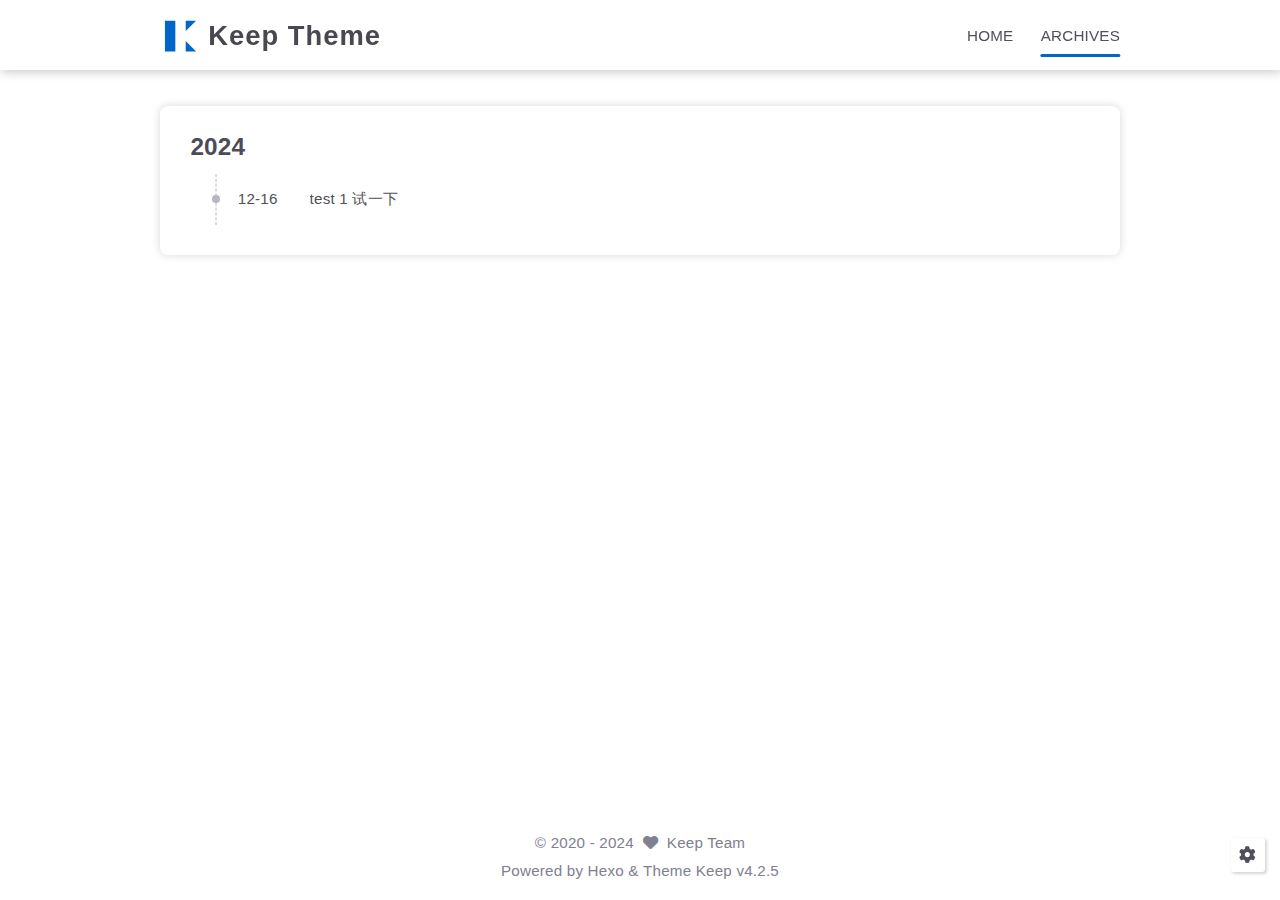
==== archives/index.html @ d2712bf4 "Site updated: 2024-12-16 16:24:04" ====
<!DOCTYPE html>
<html lang="en">
<head>
    <meta charset="utf-8">
    <meta name="viewport" content="width=device-width, initial-scale=1, maximum-scale=1">
    <meta name="keywords" content="Hexo Theme Keep">
    <meta name="description" content="Hexo Theme Keep">
    <meta name="author" content="Keep Team">
    
    <title>
        
            Archive |
        
        Keep Theme
    </title>
    
<link rel="stylesheet" href="/css/style.css">

    
        <link rel="shortcut icon" href="/images/logo.svg">
    
    
<link rel="stylesheet" href="/font/css/fontawesome.min.css">

    
<link rel="stylesheet" href="/font/css/regular.min.css">

    
<link rel="stylesheet" href="/font/css/solid.min.css">

    
<link rel="stylesheet" href="/font/css/brands.min.css">

    
    <script class="keep-theme-configurations">
    const KEEP = window.KEEP || {}
    KEEP.hexo_config = {"hostname":"example.com","root":"/","language":"en"}
    KEEP.theme_config = {"base_info":{"primary_color":"#0066cc","title":"Keep Theme","author":"Keep Team","avatar":"/images/avatar.svg","logo":"/images/logo.svg","favicon":"/images/logo.svg"},"menu":{"home":"/","archives":"/archives"},"first_screen":{"enable":false,"background_img":"/images/bg.svg","background_img_dark":"/images/bg.svg","description":"Keep writing and Keep loving.","hitokoto":false},"social_contact":{"enable":false,"links":{"github":null,"weixin":null,"qq":null,"weibo":null,"zhihu":null,"twitter":null,"x":null,"facebook":null,"email":null}},"scroll":{"progress_bar":false,"percent":false,"hide_header":true},"home":{"announcement":null,"category":false,"tag":false,"post_datetime":"updated"},"post":{"author_badge":{"enable":true,"level_badge":true,"custom_badge":["One","Two","Three"]},"word_count":{"wordcount":false,"min2read":false},"datetime_format":"YYYY-MM-DD HH:mm:ss","copyright_info":false,"share":false,"reward":{"enable":false,"img_link":null,"text":null,"icon":null}},"code_block":{"tools":{"enable":false,"style":"default"},"highlight_theme":"default"},"toc":{"enable":false,"number":false,"expand_all":false,"init_open":true,"layout":"right"},"website_count":{"busuanzi_count":{"enable":false,"site_uv":false,"site_pv":false,"page_pv":false}},"local_search":{"enable":false,"preload":false},"comment":{"enable":false,"use":"valine","valine":{"appid":null,"appkey":null,"server_urls":null,"placeholder":null},"gitalk":{"github_id":null,"github_admins":null,"repository":null,"client_id":null,"client_secret":null,"proxy":null},"twikoo":{"env_id":null,"region":null,"version":"1.6.39"},"waline":{"server_url":null,"reaction":false,"version":"3.3.2"},"giscus":{"repo":null,"repo_id":null,"category":"Announcements","category_id":null,"reactions_enabled":false},"artalk":{"server":null},"disqus":{"shortname":null}},"rss":{"enable":false},"lazyload":{"enable":false},"cdn":{"enable":false,"provider":"cdnjs"},"pjax":{"enable":false},"footer":{"since":2020,"word_count":false,"site_deploy":{"enable":false,"provider":"github","url":null},"record":{"enable":false,"list":[{"code":null,"link":null}]}},"inject":{"enable":false,"css":[null],"js":[null]},"root":"","source_data":{},"version":"4.2.5"}
    KEEP.language_ago = {"second":"%s seconds ago","minute":"%s minutes ago","hour":"%s hours ago","day":"%s days ago","week":"%s weeks ago","month":"%s months ago","year":"%s years ago"}
    KEEP.language_code_block = {"copy":"Copy code","copied":"Copied","fold":"Fold code block","folded":"Folded"}
    KEEP.language_copy_copyright = {"copy":"Copy copyright info","copied":"Copied","title":"Original post title","author":"Original post author","link":"Original post link"}
  </script>
<meta name="generator" content="Hexo 7.3.0"></head>


<body>
<div class="progress-bar-container">
    

    
</div>



<main class="page-container border-box">
    <!-- home first screen  -->
    

    <!-- page content -->
    <div class="page-main-content border-box">
        <div class="page-main-content-top">
            
<header class="header-wrapper">

    <div class="border-box header-content">
        <div class="left flex-start border-box">
            
                <a class="logo-image border-box" href="/">
                    <img src="/images/logo.svg">
                </a>
            
            <a class="site-name border-box" href="/">
               Keep Theme
            </a>
        </div>

        <div class="right border-box">
            <div class="pc border-box">
                <ul class="menu-list border-box">
                    
                        
                        <li class="menu-item flex-start border-box">
                            <a class="menu-text-color border-box" href="/">
                                
                                HOME
                                
                            </a>
                            
                        </li>
                    
                        
                        <li class="menu-item flex-start border-box active">
                            <a class="menu-text-color border-box" href="/archives">
                                
                                ARCHIVES
                                
                            </a>
                            
                        </li>
                    
                    
                </ul>
            </div>
            <div class="mobile border-box flex-start">
                
                <div class="icon-item menu-bar">
                    <div class="menu-bar-middle"></div>
                </div>
            </div>
        </div>
    </div>

    <div class="header-drawer">
        <ul class="drawer-menu-list border-box">
            
                
                <li class="drawer-menu-item border-box not-sub-menu">
                    <label class="drawer-menu-label border-box">
                        <a class="drawer-menu-text-color left-side flex-start border-box" href="/">
                            
                            HOME
                        </a>
                        
                    </label>
                    
                </li>
            
                
                <li class="drawer-menu-item border-box not-sub-menu active">
                    <label class="drawer-menu-label border-box">
                        <a class="drawer-menu-text-color left-side flex-start border-box" href="/archives">
                            
                            ARCHIVES
                        </a>
                        
                    </label>
                    
                </li>
            
        </ul>
    </div>

    <div class="window-mask"></div>

</header>


        </div>

        <div class="page-main-content-middle border-box">

            <div class="main-content border-box">
                

                    <div class="fade-in-down-animation">
    <div class="archives-container">
        <div class="archives-timeline border-box">
            
<div class="archive-list-container border-box">
    
        <section class="archive-item border-box">
            <div class="archive-item-header border-box">
                <span class="archive-year">2024</span>
            </div>
            <ul class="archive-item-body border-box">
                
                    <li class="post-item border-box">
                        <span class="starting-point border-box flex-center"></span>
                        <span class="post-date border-box">12-16</span>
                        <a class="post-title border-box text-ellipsis"
                           href="/2024/12/16/hello-world/"
                        >test 1 试一下</a>
                    </li>
                
            </ul>
        </section>
    
</div>

        </div>
    </div>
    



</div>


                
            </div>
        </div>

        <div class="page-main-content-bottom border-box">
            
<footer class="footer border-box">
    <div class="copyright-info info-item">
    &copy;&nbsp;<span>2020</span>&nbsp;-&nbsp;2024
    
            &nbsp;<i class="fas fa-heart icon-animate"></i>&nbsp;&nbsp;<a href="/">Keep Team</a>
        
    </div>

    <div class="theme-info info-item">
        Powered by&nbsp;<a target="_blank" href="https://hexo.io">Hexo</a>&nbsp;&&nbsp;Theme&nbsp;<a class="keep-version" target="_blank" href="https://github.com/XPoet/hexo-theme-keep">Keep</a>
    </div>

    

    

    
</footer>

        </div>
    </div>

    <!-- post tools -->
    

    <!-- side tools -->
    <div class="side-tools">
        <div class="side-tools-container border-box ">
    <ul class="side-tools-list side-tools-show-handle border-box">
        <li class="tools-item tool-font-adjust-plus flex-center">
            <i class="fas fa-search-plus"></i>
        </li>

        <li class="tools-item tool-font-adjust-minus flex-center">
            <i class="fas fa-search-minus"></i>
        </li>

        <!-- toggle mode -->
        
            <li class="tools-item tool-toggle-theme-mode flex-center">
                <i class="fas fa-moon"></i>
            </li>
        

        <!-- rss -->
        

        <!-- to bottom -->
        <li class="tools-item tool-scroll-to-bottom flex-center">
            <i class="fas fa-arrow-down"></i>
        </li>
    </ul>

    <ul class="exposed-tools-list border-box">
        

        

        <li class="tools-item tool-toggle-show flex-center">
            <i class="fas fa-cog fa-spin"></i>
        </li>

        <li class="tools-item tool-scroll-to-top flex-center show-arrow">
            <i class="arrow fas fa-arrow-up"></i>
            <span class="percent"></span>
        </li>
    </ul>
</div>

    </div>

    <!-- image mask -->
    <div class="zoom-in-image-mask">
    <img class="zoom-in-image">
</div>


    <!-- local search -->
    

    <!-- tablet toc -->
    
</main>






<!-- common js -->

<script src="/js/utils.js"></script>

<script src="/js/header-shrink.js"></script>

<script src="/js/back2top.js"></script>

<script src="/js/toggle-theme.js"></script>

<script src="/js/code-block.js"></script>

<script src="/js/main.js"></script>

<script src="/js/libs/anime.min.js"></script>


<!-- local search -->


<!-- lazyload -->


<div class="">
    <!-- home page -->
    

    <!-- post page -->
    

    <!-- categories page -->
    

    <!-- links page -->
    

    <!-- photos page -->
    

    <!-- tools page -->
    
</div>

<!-- mermaid -->


<!-- pjax -->



</body>
</html>
---- css/style.css ----
:root {
  --base-font-size: 15.2px;
  --base-line-height: 22px;
  --base-font-weight: 400;
  --base-font-family: Optima-Regular, Optima, PingFang SC, Microsoft YaHei, sans-serif;
  --page-content-width: 80%;
  --page-content-width-tablet: 88%;
  --page-content-width-mobile: 90%;
  --page-content-max-width: 960px;
  --page-content-max-width-2: calc(var(--page-content-max-width) * 1.2);
  --component-gap: 36px;
  --box-border-radius: 8px;
  --header-height: 70px;
  --header-shrink-height: calc(var(--header-height) * 0.72);
  --header-backdrop-filter-blur: 4px;
  --header-scroll-progress-bar-height: 2px;
  --header-title-font-family: var(--base-font-family);
  --header-title-font-size: 1.8rem;
  --header-menu-icon: inline-flex;
  --first-screen-display: block;
  --first-screen-font-family: var(--base-font-family);
  --first-screen-font-size: 2rem;
  --first-screen-font-color-light: #50505c;
  --first-screen-font-color-dark: #adbac5;
  --first-screen-font-offset: 0;
  --first-screen-icon-size: 1.8rem;
  --first-screen-icon-color-light: #50505c;
  --first-screen-icon-color-dark: #adbac5;
  --first-screen-header-font-color-light: #50505c;
  --first-screen-header-font-color-dark: #adbac5;
  --home-post-hover-scale: 1;
  --post-title-align: left;
  --post-author-avatar: block;
  --post-author-name: flex;
  --post-create-datetime: flex;
  --post-update-datetime: flex;
  --post-img-align: 0 auto 0 0;
}
.fade-in-down-animation {
  animation-name: fade-in-down;
  animation-duration: 1s;
  animation-fill-mode: both;
}
.title-hover-animation {
  position: relative;
  display: inline-block;
  color: var(--text-color-2);
  line-height: 1.3;
  vertical-align: top;
  border-bottom: none;
}
.title-hover-animation::before {
  position: absolute;
  bottom: -4px;
  left: 0;
  width: 100%;
  height: 2px;
  background-color: var(--text-color-2);
  transform: scaleX(0);
  visibility: hidden;
  content: "";
  transition-delay: 0s, 0s, 0s, 0s, 0s, 0s;
  transition-timing-function: ease, ease, ease, ease, ease-in-out, ease-in-out;
  transition-duration: 0.2s, 0.2s, 0.2s, 0.2s, 0.2s, 0.2s;
  transition-property: color, background, box-shadow, border-color, visibility, transform;
}
.title-hover-animation:hover::before {
  transform: scaleX(1);
  visibility: visible;
}
@-moz-keyframes fade-in-down {
  0% {
    transform: translateY(-50px);
    opacity: 0;
  }
  100% {
    transform: translateY(0);
    opacity: 1;
  }
}
@-webkit-keyframes fade-in-down {
  0% {
    transform: translateY(-50px);
    opacity: 0;
  }
  100% {
    transform: translateY(0);
    opacity: 1;
  }
}
@-o-keyframes fade-in-down {
  0% {
    transform: translateY(-50px);
    opacity: 0;
  }
  100% {
    transform: translateY(0);
    opacity: 1;
  }
}
@keyframes fade-in-down {
  0% {
    transform: translateY(-50px);
    opacity: 0;
  }
  100% {
    transform: translateY(0);
    opacity: 1;
  }
}
@-moz-keyframes heartbeat-animate {
  0%, 100% {
    transform: scale(1);
  }
  10%, 30% {
    transform: scale(0.88);
  }
  20%, 40%, 60%, 80% {
    transform: scale(1.08);
  }
  50%, 70% {
    transform: scale(1.08);
  }
}
@-webkit-keyframes heartbeat-animate {
  0%, 100% {
    transform: scale(1);
  }
  10%, 30% {
    transform: scale(0.88);
  }
  20%, 40%, 60%, 80% {
    transform: scale(1.08);
  }
  50%, 70% {
    transform: scale(1.08);
  }
}
@-o-keyframes heartbeat-animate {
  0%, 100% {
    transform: scale(1);
  }
  10%, 30% {
    transform: scale(0.88);
  }
  20%, 40%, 60%, 80% {
    transform: scale(1.08);
  }
  50%, 70% {
    transform: scale(1.08);
  }
}
@keyframes heartbeat-animate {
  0%, 100% {
    transform: scale(1);
  }
  10%, 30% {
    transform: scale(0.88);
  }
  20%, 40%, 60%, 80% {
    transform: scale(1.08);
  }
  50%, 70% {
    transform: scale(1.08);
  }
}
@-moz-keyframes img-loading-animation {
  to {
    transform: rotate(1turn);
  }
}
@-webkit-keyframes img-loading-animation {
  to {
    transform: rotate(1turn);
  }
}
@-o-keyframes img-loading-animation {
  to {
    transform: rotate(1turn);
  }
}
@keyframes img-loading-animation {
  to {
    transform: rotate(1turn);
  }
}
@-moz-keyframes blink-caret {
  from, to {
    opacity: 0;
  }
  50% {
    opacity: 1;
  }
}
@-webkit-keyframes blink-caret {
  from, to {
    opacity: 0;
  }
  50% {
    opacity: 1;
  }
}
@-o-keyframes blink-caret {
  from, to {
    opacity: 0;
  }
  50% {
    opacity: 1;
  }
}
@keyframes blink-caret {
  from, to {
    opacity: 0;
  }
  50% {
    opacity: 1;
  }
}
@-moz-keyframes shake {
  0% {
    transform: rotate(-5deg);
  }
  25% {
    transform: rotate(5deg);
  }
  50% {
    transform: rotate(-5deg);
  }
  75% {
    transform: rotate(5deg);
  }
  100% {
    transform: rotate(-5deg);
  }
}
@-webkit-keyframes shake {
  0% {
    transform: rotate(-5deg);
  }
  25% {
    transform: rotate(5deg);
  }
  50% {
    transform: rotate(-5deg);
  }
  75% {
    transform: rotate(5deg);
  }
  100% {
    transform: rotate(-5deg);
  }
}
@-o-keyframes shake {
  0% {
    transform: rotate(-5deg);
  }
  25% {
    transform: rotate(5deg);
  }
  50% {
    transform: rotate(-5deg);
  }
  75% {
    transform: rotate(5deg);
  }
  100% {
    transform: rotate(-5deg);
  }
}
@keyframes shake {
  0% {
    transform: rotate(-5deg);
  }
  25% {
    transform: rotate(5deg);
  }
  50% {
    transform: rotate(-5deg);
  }
  75% {
    transform: rotate(5deg);
  }
  100% {
    transform: rotate(-5deg);
  }
}
:root {
  --primary-color: #06c;
  --primary-color-light-1: #0075eb;
  --primary-color-light-2: #0a85ff;
  --primary-color-dark-1: #005cb8;
  --primary-color-dark-2: #0052a3;
  --background-color-1: #fff;
  --background-color-1-transparent: rgba(255,255,255,0.6);
  --background-color-2: #f7f7f7;
  --background-color-3: #f0f0f0;
  --content-background-color: #fff;
  --text-color-1: #484853;
  --text-color-2: #4c4c57;
  --text-color-3: #50505c;
  --text-color-4: #808091;
  --text-color-5: #b7b7c0;
  --text-color-6: #ededef;
  --toc-text-color: #6f6f80;
  --badge-color: #f0f0f0;
  --badge-background-color: #9393a1;
  --border-color: #b3b3b3;
  --selection-color: #0075eb;
  --shadow-color: rgba(0,0,0,0.16);
  --shadow-hover-color: rgba(0,0,0,0.22);
  --scrollbar-color: #686877;
  --scrollbar-background-color: #e6e6e6;
  --toc-scrollbar-color: rgba(80,80,92,0.1);
  --copyright-icon-bg-color: rgba(80,80,92,0.12);
  --avatar-background-color: #005cb8;
  --header-transparent-background-1: rgba(255,255,255,0.28);
  --header-transparent-background-2: rgba(255,255,255,0.4);
  --pjax-progress-bar-color: linear-gradient(45deg, #f10006, #ef5b00, #e59c01, #19ca05, #00cab5, #0264c8, #c303c3);
  --post-h-bottom-border-color: rgba(80,80,92,0.15);
  --keep-info-color: rgba(117,117,122,0.8);
  --keep-info-background-color: rgba(117,117,122,0.1);
  --keep-info-border-color: rgba(117,117,122,0.6);
  --keep-primary-color: #0458ab;
  --keep-primary-background-color: rgba(4,88,171,0.1);
  --keep-primary-border-color: rgba(4,88,171,0.6);
  --keep-warning-color: #b78d0f;
  --keep-warning-background-color: rgba(183,141,15,0.1);
  --keep-warning-border-color: rgba(183,141,15,0.6);
  --keep-success-color: #10b981;
  --keep-success-background-color: rgba(16,185,129,0.1);
  --keep-success-border-color: rgba(16,185,129,0.6);
  --keep-danger-color: #f43f5e;
  --keep-danger-background-color: rgba(244,63,94,0.1);
  --keep-danger-border-color: rgba(244,63,94,0.6);
}
@media (prefers-color-scheme: light) {
  :root {
    --primary-color: #06c;
    --primary-color-light-1: #0075eb;
    --primary-color-light-2: #0a85ff;
    --primary-color-dark-1: #005cb8;
    --primary-color-dark-2: #0052a3;
    --background-color-1: #fff;
    --background-color-1-transparent: rgba(255,255,255,0.6);
    --background-color-2: #f7f7f7;
    --background-color-3: #f0f0f0;
    --content-background-color: #fff;
    --text-color-1: #484853;
    --text-color-2: #4c4c57;
    --text-color-3: #50505c;
    --text-color-4: #808091;
    --text-color-5: #b7b7c0;
    --text-color-6: #ededef;
    --toc-text-color: #6f6f80;
    --badge-color: #f0f0f0;
    --badge-background-color: #9393a1;
    --border-color: #b3b3b3;
    --selection-color: #0075eb;
    --shadow-color: rgba(0,0,0,0.16);
    --shadow-hover-color: rgba(0,0,0,0.22);
    --scrollbar-color: #686877;
    --scrollbar-background-color: #e6e6e6;
    --toc-scrollbar-color: rgba(80,80,92,0.1);
    --copyright-icon-bg-color: rgba(80,80,92,0.12);
    --avatar-background-color: #005cb8;
    --header-transparent-background-1: rgba(255,255,255,0.28);
    --header-transparent-background-2: rgba(255,255,255,0.4);
    --pjax-progress-bar-color: linear-gradient(45deg, #f10006, #ef5b00, #e59c01, #19ca05, #00cab5, #0264c8, #c303c3);
    --post-h-bottom-border-color: rgba(80,80,92,0.15);
    --keep-info-color: rgba(117,117,122,0.8);
    --keep-info-background-color: rgba(117,117,122,0.1);
    --keep-info-border-color: rgba(117,117,122,0.6);
    --keep-primary-color: #0458ab;
    --keep-primary-background-color: rgba(4,88,171,0.1);
    --keep-primary-border-color: rgba(4,88,171,0.6);
    --keep-warning-color: #b78d0f;
    --keep-warning-background-color: rgba(183,141,15,0.1);
    --keep-warning-border-color: rgba(183,141,15,0.6);
    --keep-success-color: #10b981;
    --keep-success-background-color: rgba(16,185,129,0.1);
    --keep-success-border-color: rgba(16,185,129,0.6);
    --keep-danger-color: #f43f5e;
    --keep-danger-background-color: rgba(244,63,94,0.1);
    --keep-danger-border-color: rgba(244,63,94,0.6);
  }
}
@media (prefers-color-scheme: dark) {
  :root {
    --primary-color: #06c;
    --primary-color-light-1: #0075eb;
    --primary-color-light-2: #0a85ff;
    --primary-color-dark-1: #005cb8;
    --primary-color-dark-2: #0052a3;
    --background-color-1: #22272e;
    --background-color-1-transparent: rgba(34,39,46,0.6);
    --background-color-2: #292f38;
    --background-color-3: #313842;
    --content-background-color: #21262d;
    --text-color-1: #b7c2cc;
    --text-color-2: #b2bec8;
    --text-color-3: #adbac5;
    --text-color-4: #6c8397;
    --text-color-5: #4d5e6c;
    --text-color-6: #2e3841;
    --toc-text-color: #8296a6;
    --badge-color: #343c47;
    --badge-background-color: #ced6dc;
    --border-color: #596678;
    --selection-color: #005ebc;
    --shadow-color: rgba(120,120,120,0.18);
    --shadow-hover-color: rgba(120,120,120,0.24);
    --scrollbar-color: #505b6c;
    --scrollbar-background-color: #1d2127;
    --toc-scrollbar-color: rgba(173,186,197,0.1);
    --copyright-icon-bg-color: rgba(173,186,197,0.12);
    --avatar-background-color: #004a93;
    --header-transparent-background-1: rgba(34,39,46,0.28);
    --header-transparent-background-2: rgba(34,39,46,0.4);
    --pjax-progress-bar-color: linear-gradient(45deg, #ea404a, #ea722f, #e9a71f, #67e559, #18ecec, #1b85f1, #ee1dee);
    --post-h-bottom-border-color: rgba(173,186,197,0.15);
    --keep-info-color: #9999a2;
    --keep-info-background-color: rgba(153,153,162,0.1);
    --keep-info-border-color: rgba(153,153,162,0.5);
    --keep-primary-color: #268bef;
    --keep-primary-background-color: rgba(38,139,239,0.1);
    --keep-primary-border-color: rgba(38,139,239,0.6);
    --keep-warning-color: #ecc34d;
    --keep-warning-background-color: rgba(236,195,77,0.1);
    --keep-warning-border-color: rgba(236,195,77,0.6);
    --keep-success-color: #10b981;
    --keep-success-background-color: rgba(16,185,129,0.1);
    --keep-success-border-color: rgba(16,185,129,0.6);
    --keep-danger-color: #f43f5e;
    --keep-danger-background-color: rgba(244,63,94,0.1);
    --keep-danger-border-color: rgba(244,63,94,0.6);
  }
}
.light-mode {
  --primary-color: #06c;
  --primary-color-light-1: #0075eb;
  --primary-color-light-2: #0a85ff;
  --primary-color-dark-1: #005cb8;
  --primary-color-dark-2: #0052a3;
  --background-color-1: #fff;
  --background-color-1-transparent: rgba(255,255,255,0.6);
  --background-color-2: #f7f7f7;
  --background-color-3: #f0f0f0;
  --content-background-color: #fff;
  --text-color-1: #484853;
  --text-color-2: #4c4c57;
  --text-color-3: #50505c;
  --text-color-4: #808091;
  --text-color-5: #b7b7c0;
  --text-color-6: #ededef;
  --toc-text-color: #6f6f80;
  --badge-color: #f0f0f0;
  --badge-background-color: #9393a1;
  --border-color: #b3b3b3;
  --selection-color: #0075eb;
  --shadow-color: rgba(0,0,0,0.16);
  --shadow-hover-color: rgba(0,0,0,0.22);
  --scrollbar-color: #686877;
  --scrollbar-background-color: #e6e6e6;
  --toc-scrollbar-color: rgba(80,80,92,0.1);
  --copyright-icon-bg-color: rgba(80,80,92,0.12);
  --avatar-background-color: #005cb8;
  --header-transparent-background-1: rgba(255,255,255,0.28);
  --header-transparent-background-2: rgba(255,255,255,0.4);
  --pjax-progress-bar-color: linear-gradient(45deg, #f10006, #ef5b00, #e59c01, #19ca05, #00cab5, #0264c8, #c303c3);
  --post-h-bottom-border-color: rgba(80,80,92,0.15);
  --keep-info-color: rgba(117,117,122,0.8);
  --keep-info-background-color: rgba(117,117,122,0.1);
  --keep-info-border-color: rgba(117,117,122,0.6);
  --keep-primary-color: #0458ab;
  --keep-primary-background-color: rgba(4,88,171,0.1);
  --keep-primary-border-color: rgba(4,88,171,0.6);
  --keep-warning-color: #b78d0f;
  --keep-warning-background-color: rgba(183,141,15,0.1);
  --keep-warning-border-color: rgba(183,141,15,0.6);
  --keep-success-color: #10b981;
  --keep-success-background-color: rgba(16,185,129,0.1);
  --keep-success-border-color: rgba(16,185,129,0.6);
  --keep-danger-color: #f43f5e;
  --keep-danger-background-color: rgba(244,63,94,0.1);
  --keep-danger-border-color: rgba(244,63,94,0.6);
}
.dark-mode {
  --primary-color: #06c;
  --primary-color-light-1: #0075eb;
  --primary-color-light-2: #0a85ff;
  --primary-color-dark-1: #005cb8;
  --primary-color-dark-2: #0052a3;
  --background-color-1: #22272e;
  --background-color-1-transparent: rgba(34,39,46,0.6);
  --background-color-2: #292f38;
  --background-color-3: #313842;
  --content-background-color: #21262d;
  --text-color-1: #b7c2cc;
  --text-color-2: #b2bec8;
  --text-color-3: #adbac5;
  --text-color-4: #6c8397;
  --text-color-5: #4d5e6c;
  --text-color-6: #2e3841;
  --toc-text-color: #8296a6;
  --badge-color: #343c47;
  --badge-background-color: #ced6dc;
  --border-color: #596678;
  --selection-color: #005ebc;
  --shadow-color: rgba(120,120,120,0.18);
  --shadow-hover-color: rgba(120,120,120,0.24);
  --scrollbar-color: #505b6c;
  --scrollbar-background-color: #1d2127;
  --toc-scrollbar-color: rgba(173,186,197,0.1);
  --copyright-icon-bg-color: rgba(173,186,197,0.12);
  --avatar-background-color: #004a93;
  --header-transparent-background-1: rgba(34,39,46,0.28);
  --header-transparent-background-2: rgba(34,39,46,0.4);
  --pjax-progress-bar-color: linear-gradient(45deg, #ea404a, #ea722f, #e9a71f, #67e559, #18ecec, #1b85f1, #ee1dee);
  --post-h-bottom-border-color: rgba(173,186,197,0.15);
  --keep-info-color: #9999a2;
  --keep-info-background-color: rgba(153,153,162,0.1);
  --keep-info-border-color: rgba(153,153,162,0.5);
  --keep-primary-color: #268bef;
  --keep-primary-background-color: rgba(38,139,239,0.1);
  --keep-primary-border-color: rgba(38,139,239,0.6);
  --keep-warning-color: #ecc34d;
  --keep-warning-background-color: rgba(236,195,77,0.1);
  --keep-warning-border-color: rgba(236,195,77,0.6);
  --keep-success-color: #10b981;
  --keep-success-background-color: rgba(16,185,129,0.1);
  --keep-success-border-color: rgba(16,185,129,0.6);
  --keep-danger-color: #f43f5e;
  --keep-danger-background-color: rgba(244,63,94,0.1);
  --keep-danger-border-color: rgba(244,63,94,0.6);
}
* {
  transition-delay: 0s, 0s, 0s, 0s;
  transition-timing-function: ease, ease, ease, ease;
  transition-duration: 0.2s, 0.2s, 0.2s, 0.2s;
  transition-property: color, background, box-shadow, border-color;
}
*::-webkit-scrollbar {
  width: 0.4rem;
  height: 0.32rem;
  transition: all 0.2s ease;
}
*::-webkit-scrollbar-thumb {
  background: var(--scrollbar-color);
  border-radius: 0.2rem;
}
*::-webkit-scrollbar-track {
  background: var(--scrollbar-background-color);
}
html,
body {
  position: relative;
  width: 100%;
  height: 100%;
  margin: 0;
  padding: 0;
  color: var(--text-color-3);
  font-weight: var(--base-font-weight);
  font-size: var(--base-font-size);
  font-family: var(--base-font-family);
  line-height: var(--base-line-height);
  letter-spacing: 0.2px;
  background: var(--background-color-1);
}
html::-webkit-scrollbar,
body::-webkit-scrollbar {
  width: 0.56rem;
  height: 0.56rem;
}
@media (max-width: 800px) {
  html,
  body {
    font-size: calc(var(--base-font-size) * 0.95) !important;
    line-height: calc(var(--base-line-height) * 0.95) !important;
  }
  html::-webkit-scrollbar,
  body::-webkit-scrollbar {
    width: 0.42rem;
    height: 0.42rem;
  }
}
@media (max-width: 500px) {
  html,
  body {
    font-size: calc(var(--base-font-size) * 0.9) !important;
    line-height: calc(var(--base-line-height) * 0.9) !important;
  }
}
::selection {
  color: #fff;
  background: var(--selection-color);
}
ul,
ol,
li {
  margin: 0;
  padding: 0;
  list-style: none;
}
a {
  color: var(--text-color-3);
  text-decoration: none;
}
a i,
a span {
  color: var(--text-color-3);
}
a:hover,
a:active {
  color: var(--primary-color);
  text-decoration: none !important;
}
a:hover i,
a:active i,
a:hover span,
a:active span {
  color: var(--primary-color);
}
.dark-mode img {
  filter: brightness(0.9);
}
.dark-mode img:hover {
  filter: brightness(1);
}
img[lazyload] {
  position: relative;
  box-sizing: border-box;
  width: 8rem;
  height: 8rem;
  box-shadow: none !important;
  cursor: not-allowed;
  pointer-events: none;
}
img[lazyload]::before {
  position: absolute;
  top: 0;
  left: 0;
  display: block;
  width: 100%;
  height: 100%;
  background: var(--background-color-1);
  content: '';
  transition-delay: 0s, 0s, 0s, 0s, 0s;
  transition-timing-function: ease, ease, ease, ease, ease;
  transition-duration: 0.2s, 0.2s, 0.2s, 0.2s, 0.2s;
  transition-property: color, background, box-shadow, border-color, background;
}
img[lazyload]::after {
  position: absolute;
  top: 0;
  right: 0;
  bottom: 0;
  left: 0;
  display: block;
  width: 2rem;
  height: 2rem;
  margin: auto;
  border: 2px solid var(--text-color-6);
  border-top-color: var(--selection-color);
  border-left-color: var(--selection-color);
  border-radius: 50%;
  animation: img-loading-animation 750ms infinite linear;
  content: '';
  transition-delay: 0s, 0s, 0s, 0s, 0s;
  transition-timing-function: ease, ease, ease, ease, ease;
  transition-duration: 0.2s, 0.2s, 0.2s, 0.2s, 0.2s;
  transition-property: color, background, box-shadow, border-color, border;
}
.flex-center {
  display: flex;
  align-items: center;
  justify-content: center;
}
.flex-start {
  display: flex;
  align-items: center;
  justify-content: flex-start;
}
.flex-end {
  display: flex;
  align-items: center;
  justify-content: flex-end;
}
.border-box {
  position: relative;
  box-sizing: border-box;
}
.text-ellipsis {
  overflow: hidden;
  white-space: nowrap;
  text-overflow: ellipsis;
}
.text-color-2 {
  color: var(--text-color-2);
}
.text-color-3 {
  color: var(--text-color-3);
}
.text-color-4 {
  color: var(--text-color-4);
}
.clear::after {
  display: block;
  clear: both;
  height: 0;
  overflow: hidden;
  visibility: hidden;
  content: '';
}
.tooltip {
  position: relative;
  box-sizing: border-box;
}
.tooltip:hover .tooltip-content {
  display: inline-block;
}
.tooltip.show-img .tooltip-content {
  display: none !important;
}
.tooltip .tooltip-content {
  position: absolute;
  top: -0.4rem;
  left: 50%;
  z-index: 1010;
  display: none;
  box-sizing: border-box;
  padding: 0.2rem 0.6rem;
  color: var(--text-color-6);
  font-size: 0.8rem;
  letter-spacing: 0.8px;
  white-space: nowrap;
  background: var(--text-color-1);
  border-radius: 0.3rem;
  transform: translateX(-50%) translateY(-100%);
  transition-delay: 0s, 0s, 0s, 0s, 0s;
  transition-timing-function: ease, ease, ease, ease, ease;
  transition-duration: 0.2s, 0.2s, 0.2s, 0.2s, 0.2s;
  transition-property: color, background, box-shadow, border-color, display;
  -moz-user-select: none;
  -ms-user-select: none;
  -webkit-user-select: none;
  user-select: none;
}
.tooltip-img {
  position: relative;
  box-sizing: border-box;
}
.tooltip-img.show-img .tooltip-img-box {
  display: flex;
}
.tooltip-img .tooltip-img-box {
  position: absolute;
  top: -0.4rem;
  left: 50%;
  z-index: 1011;
  display: none;
  align-items: center;
  justify-content: center;
  box-sizing: border-box;
  min-height: 6rem;
  overflow: hidden;
  background: var(--background-color-3);
  border: 0.2rem solid var(--text-color-4);
  border-radius: 0.3rem;
  transform: translateX(-50%) translateY(-100%);
  transition-delay: 0s, 0s, 0s, 0s, 0s;
  transition-timing-function: ease, ease, ease, ease, ease;
  transition-duration: 0.2s, 0.2s, 0.2s, 0.2s, 0.2s;
  transition-property: color, background, box-shadow, border-color, display;
  -moz-user-select: none;
  -ms-user-select: none;
  -webkit-user-select: none;
  user-select: none;
}
.tooltip-img .tooltip-img-box.has-tip {
  flex-direction: column;
  justify-content: space-between;
}
.tooltip-img .tooltip-img-box img {
  display: block;
  max-height: 10rem;
}
.tooltip-img .tooltip-img-box .tip {
  position: relative;
  box-sizing: border-box;
  width: 100%;
  padding: 0.3rem 0;
  color: #555;
  font-size: 0.9rem;
  text-align: center;
}
.keep-markdown-body,
.keep-markdown-body > .post {
  font-size: 1rem;
}
.keep-markdown-body blockquote,
.keep-markdown-body > .post blockquote {
  position: relative;
  display: flex;
  flex-direction: column;
  justify-content: flex-start;
  box-sizing: border-box;
  margin: 1.4rem 0;
  padding: 0.8rem;
  color: var(--text-color-3);
  background: var(--background-color-2);
  border-left: 0.4rem solid var(--text-color-4);
  border-top-left-radius: 0.2rem;
  border-bottom-left-radius: 0.2rem;
}
.keep-markdown-body blockquote p,
.keep-markdown-body > .post blockquote p,
.keep-markdown-body blockquote ul,
.keep-markdown-body > .post blockquote ul,
.keep-markdown-body blockquote ol,
.keep-markdown-body > .post blockquote ol,
.keep-markdown-body blockquote footer,
.keep-markdown-body > .post blockquote footer {
  position: relative;
  box-sizing: border-box;
}
.keep-markdown-body blockquote footer,
.keep-markdown-body > .post blockquote footer {
  margin-bottom: 0.6rem;
  font-style: italic;
}
.keep-markdown-body blockquote cite,
.keep-markdown-body > .post blockquote cite {
  position: relative;
  box-sizing: border-box;
  margin-left: 1rem;
  color: var(--text-color-4);
}
.keep-markdown-body blockquote cite::before,
.keep-markdown-body > .post blockquote cite::before {
  content: '— ';
}
.keep-markdown-body p,
.keep-markdown-body > .post p {
  margin: 0.6rem 0;
  color: var(--text-color-3);
  line-height: 2;
}
.keep-markdown-body a,
.keep-markdown-body > .post a {
  position: relative;
  box-sizing: border-box;
  padding-bottom: 0.1rem;
  text-decoration: none;
  overflow-wrap: break-word;
  border-bottom: 0.1rem solid var(--text-color-4);
  outline: 0;
  cursor: pointer;
}
.keep-markdown-body a .fas,
.keep-markdown-body > .post a .fas,
.keep-markdown-body a .far,
.keep-markdown-body > .post a .far,
.keep-markdown-body a .fab,
.keep-markdown-body > .post a .fab {
  position: relative;
  margin: 0 0.2rem 0 0.4rem;
  color: var(--text-color-4);
  font-size: 0.8rem;
}
.keep-markdown-body a:hover,
.keep-markdown-body > .post a:hover {
  text-decoration: underline;
}
.keep-markdown-body a:hover::after,
.keep-markdown-body > .post a:hover::after {
  background: var(--primary-color);
}
.keep-markdown-body strong,
.keep-markdown-body > .post strong {
  color: var(--text-color-3);
}
.keep-markdown-body em,
.keep-markdown-body > .post em {
  color: var(--text-color-3);
}
.keep-markdown-body ul li,
.keep-markdown-body > .post ul li,
.keep-markdown-body ol li,
.keep-markdown-body > .post ol li {
  margin: 0.3rem 0 0.3rem 1rem;
  line-height: 2rem;
}
.keep-markdown-body ul li,
.keep-markdown-body > .post ul li {
  list-style: disc;
}
.keep-markdown-body ul li ul li,
.keep-markdown-body > .post ul li ul li {
  list-style: circle;
}
.keep-markdown-body ul li ul li ul li,
.keep-markdown-body > .post ul li ul li ul li {
  list-style: square;
}
.keep-markdown-body ol li,
.keep-markdown-body > .post ol li {
  list-style: decimal;
}
.keep-markdown-body ol li ol li,
.keep-markdown-body > .post ol li ol li {
  list-style: upper-alpha;
}
.keep-markdown-body ol li ol li ol li,
.keep-markdown-body > .post ol li ol li ol li {
  list-style: upper-roman;
}
.keep-markdown-body li,
.keep-markdown-body > .post li {
  color: var(--text-color-3);
}
.keep-markdown-body h1,
.keep-markdown-body > .post h1,
.keep-markdown-body h2,
.keep-markdown-body > .post h2,
.keep-markdown-body h3,
.keep-markdown-body > .post h3,
.keep-markdown-body h4,
.keep-markdown-body > .post h4,
.keep-markdown-body h5,
.keep-markdown-body > .post h5,
.keep-markdown-body h6,
.keep-markdown-body > .post h6 {
  position: relative;
  display: flex;
  justify-content: space-between;
  order: 0;
  box-sizing: border-box;
  padding-top: 0.4rem;
  padding-bottom: 0.2rem;
  overflow: hidden;
  color: var(--text-color-2);
  line-height: 1.6;
  border-bottom: 1px solid var(--post-h-bottom-border-color);
}
@media (max-width: 800px) {
  .keep-markdown-body h1,
  .keep-markdown-body > .post h1,
  .keep-markdown-body h2,
  .keep-markdown-body > .post h2,
  .keep-markdown-body h3,
  .keep-markdown-body > .post h3,
  .keep-markdown-body h4,
  .keep-markdown-body > .post h4,
  .keep-markdown-body h5,
  .keep-markdown-body > .post h5,
  .keep-markdown-body h6,
  .keep-markdown-body > .post h6 {
    line-height: 1.5;
  }
}
@media (max-width: 500px) {
  .keep-markdown-body h1,
  .keep-markdown-body > .post h1,
  .keep-markdown-body h2,
  .keep-markdown-body > .post h2,
  .keep-markdown-body h3,
  .keep-markdown-body > .post h3,
  .keep-markdown-body h4,
  .keep-markdown-body > .post h4,
  .keep-markdown-body h5,
  .keep-markdown-body > .post h5,
  .keep-markdown-body h6,
  .keep-markdown-body > .post h6 {
    line-height: 1.4;
  }
}
.keep-markdown-body h1:hover a.headerlink,
.keep-markdown-body > .post h1:hover a.headerlink,
.keep-markdown-body h2:hover a.headerlink,
.keep-markdown-body > .post h2:hover a.headerlink,
.keep-markdown-body h3:hover a.headerlink,
.keep-markdown-body > .post h3:hover a.headerlink,
.keep-markdown-body h4:hover a.headerlink,
.keep-markdown-body > .post h4:hover a.headerlink,
.keep-markdown-body h5:hover a.headerlink,
.keep-markdown-body > .post h5:hover a.headerlink,
.keep-markdown-body h6:hover a.headerlink,
.keep-markdown-body > .post h6:hover a.headerlink,
.keep-markdown-body h1:hover a.markdownIt-Anchor,
.keep-markdown-body > .post h1:hover a.markdownIt-Anchor,
.keep-markdown-body h2:hover a.markdownIt-Anchor,
.keep-markdown-body > .post h2:hover a.markdownIt-Anchor,
.keep-markdown-body h3:hover a.markdownIt-Anchor,
.keep-markdown-body > .post h3:hover a.markdownIt-Anchor,
.keep-markdown-body h4:hover a.markdownIt-Anchor,
.keep-markdown-body > .post h4:hover a.markdownIt-Anchor,
.keep-markdown-body h5:hover a.markdownIt-Anchor,
.keep-markdown-body > .post h5:hover a.markdownIt-Anchor,
.keep-markdown-body h6:hover a.markdownIt-Anchor,
.keep-markdown-body > .post h6:hover a.markdownIt-Anchor {
  visibility: visible;
}
.keep-markdown-body h1 a.headerlink,
.keep-markdown-body > .post h1 a.headerlink,
.keep-markdown-body h2 a.headerlink,
.keep-markdown-body > .post h2 a.headerlink,
.keep-markdown-body h3 a.headerlink,
.keep-markdown-body > .post h3 a.headerlink,
.keep-markdown-body h4 a.headerlink,
.keep-markdown-body > .post h4 a.headerlink,
.keep-markdown-body h5 a.headerlink,
.keep-markdown-body > .post h5 a.headerlink,
.keep-markdown-body h6 a.headerlink,
.keep-markdown-body > .post h6 a.headerlink,
.keep-markdown-body h1 a.markdownIt-Anchor,
.keep-markdown-body > .post h1 a.markdownIt-Anchor,
.keep-markdown-body h2 a.markdownIt-Anchor,
.keep-markdown-body > .post h2 a.markdownIt-Anchor,
.keep-markdown-body h3 a.markdownIt-Anchor,
.keep-markdown-body > .post h3 a.markdownIt-Anchor,
.keep-markdown-body h4 a.markdownIt-Anchor,
.keep-markdown-body > .post h4 a.markdownIt-Anchor,
.keep-markdown-body h5 a.markdownIt-Anchor,
.keep-markdown-body > .post h5 a.markdownIt-Anchor,
.keep-markdown-body h6 a.markdownIt-Anchor,
.keep-markdown-body > .post h6 a.markdownIt-Anchor {
  position: relative;
  order: 1;
  box-sizing: border-box;
  margin-left: 0.4rem;
  padding-top: 0.2rem;
  color: var(--text-color-4);
  font-size: 1.2rem;
  text-decoration: none;
  border: none;
  visibility: hidden;
}
.keep-markdown-body h1 a.headerlink:hover,
.keep-markdown-body > .post h1 a.headerlink:hover,
.keep-markdown-body h2 a.headerlink:hover,
.keep-markdown-body > .post h2 a.headerlink:hover,
.keep-markdown-body h3 a.headerlink:hover,
.keep-markdown-body > .post h3 a.headerlink:hover,
.keep-markdown-body h4 a.headerlink:hover,
.keep-markdown-body > .post h4 a.headerlink:hover,
.keep-markdown-body h5 a.headerlink:hover,
.keep-markdown-body > .post h5 a.headerlink:hover,
.keep-markdown-body h6 a.headerlink:hover,
.keep-markdown-body > .post h6 a.headerlink:hover,
.keep-markdown-body h1 a.markdownIt-Anchor:hover,
.keep-markdown-body > .post h1 a.markdownIt-Anchor:hover,
.keep-markdown-body h2 a.markdownIt-Anchor:hover,
.keep-markdown-body > .post h2 a.markdownIt-Anchor:hover,
.keep-markdown-body h3 a.markdownIt-Anchor:hover,
.keep-markdown-body > .post h3 a.markdownIt-Anchor:hover,
.keep-markdown-body h4 a.markdownIt-Anchor:hover,
.keep-markdown-body > .post h4 a.markdownIt-Anchor:hover,
.keep-markdown-body h5 a.markdownIt-Anchor:hover,
.keep-markdown-body > .post h5 a.markdownIt-Anchor:hover,
.keep-markdown-body h6 a.markdownIt-Anchor:hover,
.keep-markdown-body > .post h6 a.markdownIt-Anchor:hover {
  color: var(--text-color-3);
}
.keep-markdown-body h1 a.headerlink::before,
.keep-markdown-body > .post h1 a.headerlink::before,
.keep-markdown-body h2 a.headerlink::before,
.keep-markdown-body > .post h2 a.headerlink::before,
.keep-markdown-body h3 a.headerlink::before,
.keep-markdown-body > .post h3 a.headerlink::before,
.keep-markdown-body h4 a.headerlink::before,
.keep-markdown-body > .post h4 a.headerlink::before,
.keep-markdown-body h5 a.headerlink::before,
.keep-markdown-body > .post h5 a.headerlink::before,
.keep-markdown-body h6 a.headerlink::before,
.keep-markdown-body > .post h6 a.headerlink::before,
.keep-markdown-body h1 a.markdownIt-Anchor::before,
.keep-markdown-body > .post h1 a.markdownIt-Anchor::before,
.keep-markdown-body h2 a.markdownIt-Anchor::before,
.keep-markdown-body > .post h2 a.markdownIt-Anchor::before,
.keep-markdown-body h3 a.markdownIt-Anchor::before,
.keep-markdown-body > .post h3 a.markdownIt-Anchor::before,
.keep-markdown-body h4 a.markdownIt-Anchor::before,
.keep-markdown-body > .post h4 a.markdownIt-Anchor::before,
.keep-markdown-body h5 a.markdownIt-Anchor::before,
.keep-markdown-body > .post h5 a.markdownIt-Anchor::before,
.keep-markdown-body h6 a.markdownIt-Anchor::before,
.keep-markdown-body > .post h6 a.markdownIt-Anchor::before {
  font-weight: 600;
  font-family: 'Font Awesome 6 Free';
  content: '\f0c1';
}
.keep-markdown-body h1,
.keep-markdown-body > .post h1 {
  font-weight: 600;
  font-size: 1.68rem;
}
@media (max-width: 800px) {
  .keep-markdown-body h1,
  .keep-markdown-body > .post h1 {
    font-size: 1.512rem;
  }
}
@media (max-width: 500px) {
  .keep-markdown-body h1,
  .keep-markdown-body > .post h1 {
    font-size: 1.344rem;
  }
}
.keep-markdown-body h1 a.headerlink,
.keep-markdown-body > .post h1 a.headerlink,
.keep-markdown-body h1 a.markdownIt-Anchor,
.keep-markdown-body > .post h1 a.markdownIt-Anchor {
  font-size: 1.344rem;
}
.keep-markdown-body h2,
.keep-markdown-body > .post h2 {
  font-weight: 600;
  font-size: 1.6rem;
}
@media (max-width: 800px) {
  .keep-markdown-body h2,
  .keep-markdown-body > .post h2 {
    font-size: 1.44rem;
  }
}
@media (max-width: 500px) {
  .keep-markdown-body h2,
  .keep-markdown-body > .post h2 {
    font-size: 1.28rem;
  }
}
.keep-markdown-body h2 a.headerlink,
.keep-markdown-body > .post h2 a.headerlink,
.keep-markdown-body h2 a.markdownIt-Anchor,
.keep-markdown-body > .post h2 a.markdownIt-Anchor {
  font-size: 1.28rem;
}
.keep-markdown-body h3,
.keep-markdown-body > .post h3 {
  font-weight: 550;
  font-size: 1.5rem;
}
@media (max-width: 800px) {
  .keep-markdown-body h3,
  .keep-markdown-body > .post h3 {
    font-size: 1.35rem;
  }
}
@media (max-width: 500px) {
  .keep-markdown-body h3,
  .keep-markdown-body > .post h3 {
    font-size: 1.2rem;
  }
}
.keep-markdown-body h3 a.headerlink,
.keep-markdown-body > .post h3 a.headerlink,
.keep-markdown-body h3 a.markdownIt-Anchor,
.keep-markdown-body > .post h3 a.markdownIt-Anchor {
  font-size: 1.2rem;
}
.keep-markdown-body h4,
.keep-markdown-body > .post h4 {
  font-weight: 550;
  font-size: 1.4rem;
}
@media (max-width: 800px) {
  .keep-markdown-body h4,
  .keep-markdown-body > .post h4 {
    font-size: 1.26rem;
  }
}
@media (max-width: 500px) {
  .keep-markdown-body h4,
  .keep-markdown-body > .post h4 {
    font-size: 1.12rem;
  }
}
.keep-markdown-body h4 a.headerlink,
.keep-markdown-body > .post h4 a.headerlink,
.keep-markdown-body h4 a.markdownIt-Anchor,
.keep-markdown-body > .post h4 a.markdownIt-Anchor {
  font-size: 1.12rem;
}
.keep-markdown-body h5,
.keep-markdown-body > .post h5 {
  font-weight: 500;
  font-size: 1.3rem;
}
@media (max-width: 800px) {
  .keep-markdown-body h5,
  .keep-markdown-body > .post h5 {
    font-size: 1.17rem;
  }
}
@media (max-width: 500px) {
  .keep-markdown-body h5,
  .keep-markdown-body > .post h5 {
    font-size: 1.04rem;
  }
}
.keep-markdown-body h5 a.headerlink,
.keep-markdown-body > .post h5 a.headerlink,
.keep-markdown-body h5 a.markdownIt-Anchor,
.keep-markdown-body > .post h5 a.markdownIt-Anchor {
  font-size: 1.04rem;
}
.keep-markdown-body h6,
.keep-markdown-body > .post h6 {
  font-weight: 500;
  font-size: 1.2rem;
}
@media (max-width: 800px) {
  .keep-markdown-body h6,
  .keep-markdown-body > .post h6 {
    font-size: 1.08rem;
  }
}
@media (max-width: 500px) {
  .keep-markdown-body h6,
  .keep-markdown-body > .post h6 {
    font-size: 0.96rem;
  }
}
.keep-markdown-body h6 a.headerlink,
.keep-markdown-body > .post h6 a.headerlink,
.keep-markdown-body h6 a.markdownIt-Anchor,
.keep-markdown-body > .post h6 a.markdownIt-Anchor {
  font-size: 1.2rem;
}
.keep-markdown-body img,
.keep-markdown-body > .post img {
  position: relative;
  display: block;
  box-sizing: border-box;
  max-width: 100%;
  box-shadow: 0 0 0.2rem var(--shadow-color);
  cursor: zoom-in;
  opacity: 1;
}
.keep-markdown-body img.hide,
.keep-markdown-body > .post img.hide {
  opacity: 0;
}
.keep-markdown-body img[lazyload],
.keep-markdown-body > .post img[lazyload] {
  margin: 0.8rem auto 0.2rem;
  zoom: 1 !important;
}
.keep-markdown-body > img,
.keep-markdown-body > .post > img,
.keep-markdown-body p > img,
.keep-markdown-body > .post p > img {
  margin: var(--post-img-align);
}
.keep-markdown-body > .table-container,
.keep-markdown-body > .post > .table-container {
  box-sizing: border-box;
  width: 100%;
  margin: 1.5rem 0;
  overflow: auto;
}
.keep-markdown-body > .table-container table,
.keep-markdown-body > .post > .table-container table {
  box-sizing: border-box;
  width: 100%;
  border-collapse: collapse;
  border-spacing: 0;
}
.keep-markdown-body > .table-container table td,
.keep-markdown-body > .post > .table-container table td,
.keep-markdown-body > .table-container table th,
.keep-markdown-body > .post > .table-container table th {
  padding: 0;
  white-space: nowrap;
}
.keep-markdown-body > .table-container table td,
.keep-markdown-body > .post > .table-container table td {
  color: var(--text-color-3);
}
.keep-markdown-body > .table-container table th,
.keep-markdown-body > .post > .table-container table th {
  color: var(--text-color-2);
  font-weight: 600;
}
.keep-markdown-body > .table-container table td,
.keep-markdown-body > .post > .table-container table td,
.keep-markdown-body > .table-container table th,
.keep-markdown-body > .post > .table-container table th {
  padding: 0.5rem 1rem;
  border: 0.1rem solid var(--border-color);
}
.keep-markdown-body > .table-container table tr,
.keep-markdown-body > .post > .table-container table tr {
  background-color: var(--background-color-1);
  border: 0.1rem solid var(--border-color);
}
.keep-markdown-body > .table-container table tr:nth-child(2n),
.keep-markdown-body > .post > .table-container table tr:nth-child(2n) {
  background-color: var(--background-color-2);
}
.keep-markdown-body .mermaid,
.keep-markdown-body > .post .mermaid {
  background: #f5f5f5 !important;
  border-radius: 0.3rem;
}
:root {
  --toolbar-foreground: #50505c;
  --toolbar-background: #f0f0f0;
  --code-foreground: #585865;
  --code-background: rgba(0,102,204,0.15);
  --code-border-color: #2994ff;
  --highlight-background: #fafafa;
  --highlight-foreground: #535360;
  --highlight-comment: #8e908c;
  --highlight-red: #c82829;
  --highlight-orange: #f5871f;
  --highlight-yellow: #eab700;
  --highlight-green: #718c00;
  --highlight-aqua: #3e999f;
  --highlight-blue: #4271ae;
  --highlight-purple: #8959a8;
  --highlight-deletion: #fdd;
  --highlight-addition: #dfd;
  --highlight-gutter-color: #585865;
  --highlight-gutter-bg-color: #f2f2f2;
  --mac-toolbar-background-color: #21252b;
  --shrink-line-foreground: #808091;
  --shrink-line-background-1: rgba(210,210,210,0.9);
  --shrink-line-background-2: rgba(225,225,225,0.6);
}
@media (prefers-color-scheme: light) {
  :root {
    --toolbar-foreground: #50505c;
    --toolbar-background: #f0f0f0;
    --code-foreground: #585865;
    --code-background: rgba(0,102,204,0.15);
    --code-border-color: #2994ff;
    --highlight-background: #fafafa;
    --highlight-foreground: #535360;
    --highlight-comment: #8e908c;
    --highlight-red: #c82829;
    --highlight-orange: #f5871f;
    --highlight-yellow: #eab700;
    --highlight-green: #718c00;
    --highlight-aqua: #3e999f;
    --highlight-blue: #4271ae;
    --highlight-purple: #8959a8;
    --highlight-deletion: #fdd;
    --highlight-addition: #dfd;
    --highlight-gutter-color: #585865;
    --highlight-gutter-bg-color: #f2f2f2;
    --mac-toolbar-background-color: #21252b;
    --shrink-line-foreground: #808091;
    --shrink-line-background-1: rgba(210,210,210,0.9);
    --shrink-line-background-2: rgba(225,225,225,0.6);
  }
}
@media (prefers-color-scheme: dark) {
  :root {
    --toolbar-foreground: #adbac5;
    --toolbar-background: #313842;
    --code-foreground: #b5c1cb;
    --code-background: rgba(0,102,204,0.15);
    --code-border-color: #003d7a;
    --highlight-background: #1f242a;
    --highlight-foreground: #afbbc6;
    --highlight-comment: #969896;
    --highlight-red: #c66;
    --highlight-orange: #de935f;
    --highlight-yellow: #f0c674;
    --highlight-green: #b5bd68;
    --highlight-aqua: #8abeb7;
    --highlight-blue: #81a2be;
    --highlight-purple: #b294bb;
    --highlight-deletion: #700;
    --highlight-addition: #005f00;
    --highlight-gutter-color: #b1bdc8;
    --highlight-gutter-bg-color: #1f2329;
    --mac-toolbar-background-color: #1f2021;
    --shrink-line-foreground: #6c8397;
    --shrink-line-background-1: rgba(38,38,38,0.9);
    --shrink-line-background-2: rgba(52,52,52,0.6);
  }
}
.light-mode {
  --toolbar-foreground: #50505c;
  --toolbar-background: #f0f0f0;
  --code-foreground: #585865;
  --code-background: rgba(0,102,204,0.15);
  --code-border-color: #2994ff;
  --highlight-background: #fafafa;
  --highlight-foreground: #535360;
  --highlight-comment: #8e908c;
  --highlight-red: #c82829;
  --highlight-orange: #f5871f;
  --highlight-yellow: #eab700;
  --highlight-green: #718c00;
  --highlight-aqua: #3e999f;
  --highlight-blue: #4271ae;
  --highlight-purple: #8959a8;
  --highlight-deletion: #fdd;
  --highlight-addition: #dfd;
  --highlight-gutter-color: #585865;
  --highlight-gutter-bg-color: #f2f2f2;
  --mac-toolbar-background-color: #21252b;
  --shrink-line-foreground: #808091;
  --shrink-line-background-1: rgba(210,210,210,0.9);
  --shrink-line-background-2: rgba(225,225,225,0.6);
}
.dark-mode {
  --toolbar-foreground: #adbac5;
  --toolbar-background: #313842;
  --code-foreground: #b5c1cb;
  --code-background: rgba(0,102,204,0.15);
  --code-border-color: #003d7a;
  --highlight-background: #1f242a;
  --highlight-foreground: #afbbc6;
  --highlight-comment: #969896;
  --highlight-red: #c66;
  --highlight-orange: #de935f;
  --highlight-yellow: #f0c674;
  --highlight-green: #b5bd68;
  --highlight-aqua: #8abeb7;
  --highlight-blue: #81a2be;
  --highlight-purple: #b294bb;
  --highlight-deletion: #700;
  --highlight-addition: #005f00;
  --highlight-gutter-color: #b1bdc8;
  --highlight-gutter-bg-color: #1f2329;
  --mac-toolbar-background-color: #1f2021;
  --shrink-line-foreground: #6c8397;
  --shrink-line-background-1: rgba(38,38,38,0.9);
  --shrink-line-background-2: rgba(52,52,52,0.6);
}
.code-block,
pre,
.highlight {
  margin: 1.5rem 0;
  padding: 0;
  overflow: auto;
  color: var(--highlight-foreground);
  font-size: 0.96rem;
  line-height: 1.5rem;
  background: var(--highlight-background);
  -ms-text-size-adjust: none;
  -moz-text-size-adjust: none;
  -webkit-text-size-adjust: none;
}
pre,
code {
  font-family: "Source Code Pro", consolas, Menlo;
}
code {
  box-sizing: border-box;
  padding: 0.3rem 0.4rem;
  color: var(--code-foreground);
  font-size: 0.88rem;
  word-wrap: break-word;
  background: var(--code-background);
  border: 0.1rem solid var(--code-border-color);
  border-radius: 0.3rem;
}
pre {
  padding: 0.6rem;
}
pre code {
  padding: 0;
  color: var(--highlight-foreground);
  text-shadow: none;
  background: none;
}
.highlight {
  border-bottom-right-radius: 0.1rem;
  border-bottom-left-radius: 0.1rem;
}
.highlight pre {
  margin: 0;
  padding: 0.6rem 0;
  border: none;
}
.highlight table {
  width: auto;
  margin: 0;
  border: none;
  border-spacing: unset;
}
.highlight td {
  padding: 0;
  border: none;
}
.highlight figcaption {
  box-sizing: border-box;
  padding: 0.5rem;
  color: var(--highlight-foreground);
  font-size: 1rem;
  line-height: 1rem;
}
.highlight figcaption a {
  float: right;
  color: var(--highlight-foreground);
  font-size: 0.9rem;
}
.highlight figcaption a:hover {
  border-bottom-color: var(--highlight-foreground);
}
.highlight .gutter pre {
  padding-right: 0.6rem;
  padding-left: 0.6rem;
  color: var(--highlight-gutter-color);
  text-align: center;
  background-color: var(--highlight-gutter-bg-color);
}
.highlight .code pre {
  width: 100%;
  padding-right: 0.6rem;
  padding-left: 0.6rem;
  background-color: var(--highlight-background);
}
.highlight .line {
  height: 1.5rem;
  color: var(--highlight-foreground);
}
.highlight .line .language-javascript {
  color: var(--highlight-foreground);
}
.highlight .line .attr {
  color: var(--highlight-foreground);
}
.highlight .line .string {
  color: var(--highlight-foreground);
}
.gutter {
  -moz-user-select: none;
  -ms-user-select: none;
  -webkit-user-select: none;
  user-select: none;
  color: var(--highlight-gutter-color);
  background: var(--highlight-gutter-bg-color);
}
.gutter .line {
  color: var(--highlight-gutter-color);
}
.gist table {
  width: auto;
}
.gist table td {
  border: none;
}
pre .deletion {
  color: var(--highlight-foreground);
  background: var(--highlight-deletion);
}
pre .addition {
  color: var(--highlight-foreground);
  background: var(--highlight-addition);
}
pre .meta {
  color: var(--highlight-purple);
}
pre .comment {
  color: var(--highlight-comment);
}
pre .variable,
pre .attribute,
pre .tag,
pre .regexp,
pre .ruby .constant,
pre .xml .tag .title,
pre .xml .pi,
pre .xml .doctype,
pre .html .doctype,
pre .css .id,
pre .css .class,
pre .css .pseudo {
  color: var(--highlight-red);
}
pre .property {
  color: var(--highlight-blue);
}
pre .number,
pre .preprocessor,
pre .built_in,
pre .literal,
pre .params,
pre .constant,
pre .command {
  color: var(--highlight-orange);
}
pre .ruby .class .title,
pre .css .rules .attribute,
pre .string,
pre .value,
pre .inheritance,
pre .header,
pre .ruby .symbol,
pre .xml .cdata,
pre .special,
pre .number,
pre .formula {
  color: var(--highlight-green);
}
pre .title,
pre .css .hexcolor {
  color: var(--highlight-aqua);
}
pre .function,
pre .python .decorator,
pre .python .title,
pre .ruby .function .title,
pre .ruby .title .keyword,
pre .perl .sub,
pre .javascript .title,
pre .coffeescript .title {
  color: var(--highlight-blue);
}
pre .keyword,
pre .javascript .function {
  color: var(--highlight-purple);
}
.highlight-container {
  position: relative;
  box-sizing: border-box;
  margin: 1.4rem 0;
}
.highlight-container.mac {
  margin: 1.4rem 0 1.8rem 0;
  box-shadow: 0 0.8rem 2rem 0 rgba(0,0,0,0.4);
}
.highlight-container.mac:hover .code-tools-box .copy {
  opacity: 1;
}
.highlight-container.mac .code-tools-box {
  justify-content: flex-end;
  padding: 0.4rem 0.6rem 0.7rem 0.4rem;
  background: var(--mac-toolbar-background-color);
}
.highlight-container.mac .code-tools-box::before {
  position: absolute;
  left: 0.8rem;
  width: 0.76rem;
  height: 0.76rem;
  background: #fc625d;
  border-radius: 50%;
  box-shadow: 1.3rem 0 #fdbc40, 2.6rem 0 #35cd4b;
  content: '';
}
.highlight-container.mac .code-tools-box.folded {
  border-bottom-right-radius: 0;
  border-bottom-left-radius: 0;
}
.highlight-container.mac .code-tools-box.folded .copy {
  display: none;
}
.highlight-container.mac .code-tools-box .code-lang {
  order: 1;
  color: #bbb;
}
.highlight-container.mac .code-tools-box .fold {
  order: 2;
  padding: 0 0.1rem 0 0.6rem;
}
.highlight-container.mac .code-tools-box .fold i {
  color: #ccc;
}
.highlight-container.mac .code-tools-box .copy {
  position: absolute;
  top: 3rem;
  right: 0.5rem;
  box-sizing: border-box;
  padding: 0 0.1rem;
  opacity: 0;
  transition-delay: 0s, 0s, 0s, 0s, 0s;
  transition-timing-function: ease, ease, ease, ease, ease-in-out;
  transition-duration: 0.2s, 0.2s, 0.2s, 0.2s, 0.2s;
  transition-property: color, background, box-shadow, border-color, opacity;
}
.highlight-container.mac .code-tools-box .copy i {
  font-size: 1rem;
}
.highlight-container .code-tools-box {
  position: relative;
  z-index: 1001;
  display: flex;
  align-items: center;
  justify-content: space-between;
  box-sizing: border-box;
  width: 100%;
  padding: 0.3rem 0.4rem;
  color: var(--toolbar-foreground);
  background: var(--toolbar-background);
  border-top-left-radius: 0.3rem;
  border-top-right-radius: 0.3rem;
}
.highlight-container .code-tools-box.folded {
  border-bottom-right-radius: 0.3rem;
  border-bottom-left-radius: 0.3rem;
}
.highlight-container .code-tools-box .code-lang {
  justify-content: flex-start;
  margin-left: 0.2rem;
  font-weight: 600;
  font-size: 0.9rem;
  font-family: "Source Code Pro", consolas, Menlo;
  color: var(--text-color-3);
}
.highlight-container .code-tools-box .tool {
  -moz-user-select: none;
  -ms-user-select: none;
  -webkit-user-select: none;
  user-select: none;
  cursor: pointer;
}
.highlight-container .code-tools-box .tool i {
  font-size: 0.9rem;
  color: var(--text-color-3);
}
.highlight-container .code-tools-box .fold {
  padding: 0 0.4rem 0 0.2rem;
}
.highlight-container figure.highlight {
  margin: 0;
}
.highlight-container figure.highlight.folded {
  height: 0 !important;
}
figure.highlight {
  position: relative;
  box-sizing: border-box;
  overflow-y: hidden;
  transition-delay: 0s, 0s, 0s, 0s, 0s;
  transition-timing-function: ease, ease, ease, ease, linear;
  transition-duration: 0.2s, 0.2s, 0.2s, 0.2s, 0.2s;
  transition-property: color, background, box-shadow, border-color, height;
}
figure.highlight .shrink-line {
  position: absolute;
  left: 0;
  box-sizing: border-box;
  width: 100%;
  background: linear-gradient(to bottom, var(--shrink-line-background-1), var(--shrink-line-background-2));
  cursor: pointer;
}
figure.highlight .shrink-line::before {
  color: var(--text-color-4);
  font-weight: 600;
  font-size: 1rem;
  font-family: 'Font Awesome 6 Free';
  content: '\f103';
}
figure.highlight .shrink-line:hover::before {
  font-size: 1.1rem;
}
:root {
  --toolbar-foreground: #50505c;
  --toolbar-background: #f0f0f0;
  --code-foreground: #585865;
  --code-background: rgba(0,102,204,0.15);
  --code-border-color: #2994ff;
  --highlight-background: #fafafa;
  --highlight-foreground: #535360;
  --highlight-comment: #8e908c;
  --highlight-red: #c82829;
  --highlight-orange: #f5871f;
  --highlight-yellow: #eab700;
  --highlight-green: #718c00;
  --highlight-aqua: #3e999f;
  --highlight-blue: #4271ae;
  --highlight-purple: #8959a8;
  --highlight-deletion: #fdd;
  --highlight-addition: #dfd;
  --highlight-gutter-color: #585865;
  --highlight-gutter-bg-color: #f2f2f2;
  --mac-toolbar-background-color: #21252b;
  --shrink-line-foreground: #808091;
  --shrink-line-background-1: rgba(210,210,210,0.9);
  --shrink-line-background-2: rgba(225,225,225,0.6);
}
@media (prefers-color-scheme: light) {
  :root {
    --toolbar-foreground: #50505c;
    --toolbar-background: #f0f0f0;
    --code-foreground: #585865;
    --code-background: rgba(0,102,204,0.15);
    --code-border-color: #2994ff;
    --highlight-background: #fafafa;
    --highlight-foreground: #535360;
    --highlight-comment: #8e908c;
    --highlight-red: #c82829;
    --highlight-orange: #f5871f;
    --highlight-yellow: #eab700;
    --highlight-green: #718c00;
    --highlight-aqua: #3e999f;
    --highlight-blue: #4271ae;
    --highlight-purple: #8959a8;
    --highlight-deletion: #fdd;
    --highlight-addition: #dfd;
    --highlight-gutter-color: #585865;
    --highlight-gutter-bg-color: #f2f2f2;
    --mac-toolbar-background-color: #21252b;
    --shrink-line-foreground: #808091;
    --shrink-line-background-1: rgba(210,210,210,0.9);
    --shrink-line-background-2: rgba(225,225,225,0.6);
  }
}
@media (prefers-color-scheme: dark) {
  :root {
    --toolbar-foreground: #adbac5;
    --toolbar-background: #313842;
    --code-foreground: #b5c1cb;
    --code-background: rgba(0,102,204,0.15);
    --code-border-color: #003d7a;
    --highlight-background: #1f242a;
    --highlight-foreground: #afbbc6;
    --highlight-comment: #969896;
    --highlight-red: #c66;
    --highlight-orange: #de935f;
    --highlight-yellow: #f0c674;
    --highlight-green: #b5bd68;
    --highlight-aqua: #8abeb7;
    --highlight-blue: #81a2be;
    --highlight-purple: #b294bb;
    --highlight-deletion: #700;
    --highlight-addition: #005f00;
    --highlight-gutter-color: #b1bdc8;
    --highlight-gutter-bg-color: #1f2329;
    --mac-toolbar-background-color: #1f2021;
    --shrink-line-foreground: #6c8397;
    --shrink-line-background-1: rgba(38,38,38,0.9);
    --shrink-line-background-2: rgba(52,52,52,0.6);
  }
}
.light-mode {
  --toolbar-foreground: #50505c;
  --toolbar-background: #f0f0f0;
  --code-foreground: #585865;
  --code-background: rgba(0,102,204,0.15);
  --code-border-color: #2994ff;
  --highlight-background: #fafafa;
  --highlight-foreground: #535360;
  --highlight-comment: #8e908c;
  --highlight-red: #c82829;
  --highlight-orange: #f5871f;
  --highlight-yellow: #eab700;
  --highlight-green: #718c00;
  --highlight-aqua: #3e999f;
  --highlight-blue: #4271ae;
  --highlight-purple: #8959a8;
  --highlight-deletion: #fdd;
  --highlight-addition: #dfd;
  --highlight-gutter-color: #585865;
  --highlight-gutter-bg-color: #f2f2f2;
  --mac-toolbar-background-color: #21252b;
  --shrink-line-foreground: #808091;
  --shrink-line-background-1: rgba(210,210,210,0.9);
  --shrink-line-background-2: rgba(225,225,225,0.6);
}
.dark-mode {
  --toolbar-foreground: #adbac5;
  --toolbar-background: #313842;
  --code-foreground: #b5c1cb;
  --code-background: rgba(0,102,204,0.15);
  --code-border-color: #003d7a;
  --highlight-background: #1f242a;
  --highlight-foreground: #afbbc6;
  --highlight-comment: #969896;
  --highlight-red: #c66;
  --highlight-orange: #de935f;
  --highlight-yellow: #f0c674;
  --highlight-green: #b5bd68;
  --highlight-aqua: #8abeb7;
  --highlight-blue: #81a2be;
  --highlight-purple: #b294bb;
  --highlight-deletion: #700;
  --highlight-addition: #005f00;
  --highlight-gutter-color: #b1bdc8;
  --highlight-gutter-bg-color: #1f2329;
  --mac-toolbar-background-color: #1f2021;
  --shrink-line-foreground: #6c8397;
  --shrink-line-background-1: rgba(38,38,38,0.9);
  --shrink-line-background-2: rgba(52,52,52,0.6);
}
.keep-note {
  position: relative;
  box-sizing: border-box;
  width: 100%;
  margin-bottom: 2rem;
  padding: 0.8rem 1rem;
  font-size: 0.9rem;
  border-style: solid;
  border-width: 0.1rem;
  border-radius: 0.4rem;
}
.keep-note.info {
  color: var(--keep-info-color);
  background-color: var(--keep-info-background-color);
  border-color: var(--keep-info-border-color);
}
.keep-note.primary {
  color: var(--keep-primary-color);
  background-color: var(--keep-primary-background-color);
  border-color: var(--keep-primary-border-color);
}
.keep-note.success {
  color: var(--keep-success-color);
  background-color: var(--keep-success-background-color);
  border-color: var(--keep-success-border-color);
}
.keep-note.warning {
  color: var(--keep-warning-color);
  background-color: var(--keep-warning-background-color);
  border-color: var(--keep-warning-border-color);
}
.keep-note.danger {
  color: var(--keep-danger-color);
  background-color: var(--keep-danger-background-color);
  border-color: var(--keep-danger-border-color);
}
.keep-note .keep-note-title {
  box-sizing: border-box;
  padding: 0.6rem 0 0 0;
  color: inherit;
  font-weight: 600;
  font-size: 1rem;
}
.keep-note p {
  color: inherit;
}
.keep-button {
  position: relative;
  box-sizing: border-box;
  margin: auto 0.6rem;
  padding: 0.6rem 1rem;
  color: var(--text-color-3);
  font-size: 1rem;
  background: var(--background-color-1);
  border: none;
  border-radius: 0.4rem;
  box-shadow: 0.1rem 0.2rem 0.4rem var(--shadow-color);
  cursor: pointer;
}
.keep-button i {
  color: var(--text-color-3);
}
.keep-button:hover {
  color: var(--background-color-1);
  background: var(--primary-color);
}
.keep-button:hover i {
  color: var(--background-color-1);
}
.keep-button.size-small {
  margin: auto 0.3rem;
  padding: 0.5rem 0.8rem;
  font-size: 0.8rem;
  border-radius: 0.3rem;
  box-shadow: 0.1rem 0.1rem 0.3rem var(--shadow-color);
}
.keep-button.size-large {
  width: 100%;
  margin: 0.6rem 0;
  padding: 1rem;
  font-size: 1.1rem;
  border-radius: 0.5rem;
  box-shadow: 0.1rem 0.2rem 0.5rem var(--shadow-color);
}
.keep-button.color-info {
  color: var(--text-color-3);
  background-color: var(--background-color-1);
}
.keep-button.color-info:hover {
  color: var(--background-color-1);
  background: var(--primary-color);
}
.keep-button.color-primary {
  color: var(--keep-primary-color);
  background-color: var(--keep-primary-background-color);
}
.keep-button.color-primary:hover {
  color: #fff;
  background-color: var(--keep-primary-color);
}
.keep-button.color-success {
  color: var(--keep-success-color);
  background-color: var(--keep-success-background-color);
}
.keep-button.color-success:hover {
  color: #fff;
  background-color: var(--keep-success-color);
}
.keep-button.color-warning {
  color: var(--keep-warning-color);
  background-color: var(--keep-warning-background-color);
}
.keep-button.color-warning:hover {
  color: #fff;
  background-color: var(--keep-warning-color);
}
.keep-button.color-danger {
  color: var(--keep-danger-color);
  background-color: var(--keep-danger-background-color);
}
.keep-button.color-danger:hover {
  color: #fff;
  background-color: var(--keep-danger-color);
}
.keep-tabs {
  position: relative;
  box-sizing: border-box;
  width: 100%;
  height: auto;
  background: var(--background-color);
  border-radius: 0.4rem;
  box-shadow: 0.1rem 0.1rem 0.5rem var(--shadow-color);
}
.keep-tabs .tabs-nav {
  position: relative;
  display: flex;
  justify-content: flex-start;
  box-sizing: border-box;
  list-style: none;
}
.keep-tabs .tabs-nav::before {
  position: absolute;
  bottom: 0;
  left: 0;
  box-sizing: border-box;
  width: 100%;
  height: 2px;
  background: var(--border-color);
  content: '';
}
.keep-tabs .tabs-nav .tab {
  position: relative;
  box-sizing: border-box;
  margin-right: 0.8rem;
  padding: 1rem 0.6rem;
  overflow: hidden;
  color: var(--text-color-3);
  cursor: pointer;
}
.keep-tabs .tabs-nav .tab.active {
  font-weight: 600;
}
.keep-tabs .tabs-nav .tab.active::before {
  position: absolute;
  bottom: 0;
  left: 50%;
  box-sizing: border-box;
  width: 100%;
  height: 2px;
  background: var(--primary-color);
  border-radius: 0.2rem;
  transform: translateX(-50%);
  content: '';
}
.keep-tabs .tabs-content {
  position: relative;
  box-sizing: border-box;
}
.keep-tabs .tabs-content .tab-pane {
  position: relative;
  box-sizing: border-box;
  width: 100%;
  height: auto;
  min-height: 10rem;
  padding: 0.6rem 0.8rem;
}
.keep-tabs .tabs-content .tab-pane:not(.active) {
  display: none;
}
.page-container {
  width: 100%;
  height: auto;
  background: var(--background-color-1);
}
.page-container .page-main-content {
  display: flex;
  flex-direction: column;
  justify-content: space-between;
  min-height: 100vh;
  padding-top: var(--header-height);
}
.page-container .page-main-content.is-home .transparent-1 {
  background: var(--header-transparent-background-1);
  -webkit-backdrop-filter: blur(var(--header-backdrop-filter-blur));
  backdrop-filter: blur(var(--header-backdrop-filter-blur));
}
.page-container .page-main-content.is-home .transparent-2 {
  background: var(--header-transparent-background-2);
  -webkit-backdrop-filter: blur(calc(var(--header-backdrop-filter-blur) * 1.25));
  backdrop-filter: blur(calc(var(--header-backdrop-filter-blur) * 1.25));
}
.header-shrink .page-container .page-main-content {
  padding-top: var(--header-shrink-height);
}
@media (max-width: 800px) {
  .header-shrink .page-container .page-main-content {
    padding-top: calc(var(--header-shrink-height) * 0.9);
  }
}
@media (max-width: 500px) {
  .header-shrink .page-container .page-main-content {
    padding-top: calc(var(--header-shrink-height) * 0.8);
  }
}
@media (max-width: 800px) {
  .page-container .page-main-content {
    padding-top: calc(var(--header-height) * 0.9);
  }
}
@media (max-width: 500px) {
  .page-container .page-main-content {
    padding-top: calc(var(--header-height) * 0.8);
  }
}
.page-container .page-main-content .page-main-content-top {
  position: fixed;
  top: 0;
  right: 0;
  z-index: 1005;
  box-sizing: border-box;
  width: 100%;
  height: var(--header-height);
  transition-delay: 0s, 0s, 0s, 0s, 0s, 0s;
  transition-timing-function: ease, ease, ease, ease, ease-out, ease;
  transition-duration: 0.2s, 0.2s, 0.2s, 0.2s, 0.3s, 0.2s;
  transition-property: color, background, box-shadow, border-color, transform, height;
}
@media (max-width: 800px) {
  .page-container .page-main-content .page-main-content-top {
    height: calc(var(--header-height) * 0.9);
  }
}
@media (max-width: 500px) {
  .page-container .page-main-content .page-main-content-top {
    height: calc(var(--header-height) * 0.8);
  }
}
.page-container .page-main-content .page-main-content-top.hide {
  transform: translateY(-105%);
}
.header-shrink .page-container .page-main-content .page-main-content-top {
  height: var(--header-shrink-height);
}
@media (max-width: 800px) {
  .header-shrink .page-container .page-main-content .page-main-content-top {
    height: calc(var(--header-shrink-height) * 0.9);
  }
}
@media (max-width: 500px) {
  .header-shrink .page-container .page-main-content .page-main-content-top {
    height: calc(var(--header-shrink-height) * 0.8);
  }
}
.page-container .page-main-content .page-main-content-top.reset-color .header-content .site-name {
  color: var(--text-color-1) !important;
}
.page-container .page-main-content .page-main-content-top.reset-color .header-content .menu-item a {
  color: var(--text-color-3) !important;
}
.page-container .page-main-content .page-main-content-top.reset-color .header-content .menu-item a:hover {
  color: var(--primary-color) !important;
}
.page-container .page-main-content .page-main-content-top.reset-color .header-content .menu-item i.search {
  color: var(--text-color-3) !important;
}
.page-container .page-main-content .page-main-content-middle {
  z-index: 1002;
  display: flex;
  justify-content: center;
  width: 100%;
  padding: var(--component-gap) 0;
}
@media (max-width: 800px) {
  .page-container .page-main-content .page-main-content-middle {
    padding: calc(var(--component-gap) * 0.8) 0;
  }
}
@media (max-width: 500px) {
  .page-container .page-main-content .page-main-content-middle {
    padding: calc(var(--component-gap) * 0.6) 0;
  }
}
.page-container .page-main-content .page-main-content-middle .main-content {
  width: var(--page-content-width);
  max-width: var(--page-content-max-width);
  height: 100%;
  transition-delay: 0s, 0s, 0s, 0s, 0s, 0s;
  transition-timing-function: ease, ease, ease, ease, ease, ease;
  transition-duration: 0.2s, 0.2s, 0.2s, 0.2s, 0.1s, 0.1s;
  transition-property: color, background, box-shadow, border-color, max-width, width;
}
.has-toc .page-container .page-main-content .page-main-content-middle .main-content {
  max-width: var(--page-content-max-width-2);
}
@media (max-width: 800px) {
  .page-container .page-main-content .page-main-content-middle .main-content {
    width: var(--page-content-width-tablet);
  }
}
@media (max-width: 500px) {
  .page-container .page-main-content .page-main-content-middle .main-content {
    width: var(--page-content-width-mobile);
  }
}
.page-container .page-main-content .page-main-content-bottom {
  width: 100%;
}
.page-container .post-tools {
  position: fixed;
  top: calc(var(--header-height) + var(--component-gap));
  z-index: 1003;
  box-sizing: border-box;
  opacity: 0;
  transition-delay: 0s, 0s, 0s, 0s, 0s, 0s, 0.2s, 0s;
  transition-timing-function: ease, ease, ease, ease, ease, ease, ease, ease;
  transition-duration: 0.2s, 0.2s, 0.2s, 0.2s, 0.2s, 0.2s, 0.2s, 0.2s;
  transition-property: color, background, box-shadow, border-color, top, transform, opacity, left;
}
.page-container .post-tools.right-toc {
  left: calc((100vw - var(--page-content-max-width) / 2) - 5rem);
}
.page-container .post-tools.left-toc {
  right: calc((100vw - var(--page-content-max-width) / 2) - 5rem);
}
.header-shrink .page-container .post-tools {
  top: calc(var(--header-shrink-height) + var(--component-gap));
}
@media (max-width: 800px) {
  .page-container .post-tools {
    display: none !important;
  }
}
.page-container .side-tools {
  position: fixed;
  right: 0;
  bottom: 1.6rem;
  z-index: 1003;
  box-sizing: border-box;
  padding-right: 1rem;
}
@media (max-width: 800px) {
  .page-container .side-tools {
    padding-right: 0;
  }
}
.page-container .side-tools:hover .side-tools-container {
  transform: translateX(0);
  opacity: 1;
}
.page-container .tablet-post-toc-mask {
  position: fixed;
  top: 0;
  right: 0;
  z-index: 1010;
  box-sizing: border-box;
  width: 100%;
  height: 100%;
  background: rgba(0,0,0,0);
  visibility: hidden;
  transition-delay: 0s, 0s, 0s, 0s, 0s;
  transition-timing-function: ease, ease, ease, ease, ease;
  transition-duration: 0.2s, 0.2s, 0.2s, 0.2s, 0.2s;
  transition-property: color, background, box-shadow, border-color, visibility;
}
.page-container .tablet-post-toc-mask .tablet-post-toc {
  position: absolute;
  top: 0;
  left: 0;
  box-sizing: border-box;
  width: 22rem;
  height: 100%;
  padding: 1.2rem 1rem;
  background: var(--background-color-1);
  transform: translateX(-100%);
  transition-delay: 0s, 0s, 0s, 0s, 0s;
  transition-timing-function: ease, ease, ease, ease, ease;
  transition-duration: 0.2s, 0.2s, 0.2s, 0.2s, 0.4s;
  transition-property: color, background, box-shadow, border-color, transform;
}
@media (max-width: 500px) {
  .page-container .tablet-post-toc-mask .tablet-post-toc {
    width: 70%;
  }
}
.search-pop-overlay {
  position: fixed;
  top: 0;
  left: 0;
  z-index: 1008;
  display: flex;
  width: 100%;
  height: 100%;
  background: rgba(0,0,0,0);
  visibility: hidden;
  transition-delay: 0s, 0s, 0s, 0s, 0s, 0s;
  transition-timing-function: ease, ease, ease, ease, ease, ease;
  transition-duration: 0.2s, 0.2s, 0.2s, 0.2s, 0.3s, 0.3s;
  transition-property: color, background, box-shadow, border-color, visibility, background;
}
.search-pop-overlay.active {
  background: rgba(0,0,0,0.35);
  visibility: visible;
}
.search-pop-overlay.active .search-popup {
  transform: scale(1);
}
.search-pop-overlay .search-popup {
  z-index: 1006;
  width: 70%;
  height: 80%;
  margin: auto;
  background: var(--background-color-1);
  border-radius: 0.4rem;
  transform: scale(0);
  transition-delay: 0s, 0s, 0s, 0s, 0s;
  transition-timing-function: ease, ease, ease, ease, ease;
  transition-duration: 0.2s, 0.2s, 0.2s, 0.2s, 0.3s;
  transition-property: color, background, box-shadow, border-color, transform;
}
@media (max-width: 800px) {
  .search-pop-overlay .search-popup {
    width: 80%;
  }
}
@media (max-width: 500px) {
  .search-pop-overlay .search-popup {
    width: 90%;
  }
}
.search-pop-overlay .search-popup .search-header {
  display: flex;
  align-items: center;
  height: 3rem;
  padding: 0 1rem;
  background: var(--text-color-6);
  border-top-left-radius: 0.2rem;
  border-top-right-radius: 0.2rem;
}
.search-pop-overlay .search-popup .search-header .search-input-field-pre {
  margin-right: 0.2rem;
  color: var(--text-color-3);
  font-size: 1.3rem;
  cursor: pointer;
}
.search-pop-overlay .search-popup .search-header .search-input-container {
  flex-grow: 1;
  padding: 0.2rem;
}
.search-pop-overlay .search-popup .search-header .search-input-container .search-input {
  width: 100%;
  color: var(--text-color-3);
  font-size: 1.2rem;
  background: transparent;
  border: 0;
  outline: 0;
}
.search-pop-overlay .search-popup .search-header .search-input-container .search-input::-webkit-search-cancel-button {
  display: none;
}
.search-pop-overlay .search-popup .search-header .search-input-container .search-input::-webkit-input-placeholder {
  color: var(--text-color-4);
  font-size: 1rem;
}
.search-pop-overlay .search-popup .search-header .close-popup-btn {
  color: var(--text-color-3);
  font-size: 1.2rem;
  cursor: pointer;
}
.search-pop-overlay .search-popup .search-header .close-popup-btn:hover {
  color: var(--text-color-1);
}
.search-pop-overlay .search-popup #search-result {
  position: relative;
  display: flex;
  box-sizing: border-box;
  height: calc(100% - 3rem);
  padding: 0.3rem 1.5rem;
  overflow: auto;
}
.search-pop-overlay .search-popup #search-result .search-result-list {
  width: 100%;
  height: 100%;
  font-size: 1rem;
}
.search-pop-overlay .search-popup #search-result .search-result-list li {
  box-sizing: border-box;
  margin: 0.8rem 0;
  padding: 0.8rem 0;
  border-bottom: 0.1rem dashed var(--border-color);
}
.search-pop-overlay .search-popup #search-result .search-result-list li:last-child {
  border-bottom: none;
}
.search-pop-overlay .search-popup #search-result .search-result-list li .search-result-title {
  position: relative;
  display: flex;
  align-items: center;
  margin-bottom: 0.8rem;
  padding-left: 1rem;
  font-weight: bold;
}
.search-pop-overlay .search-popup #search-result .search-result-list li .search-result-title::after {
  position: absolute;
  top: 50%;
  left: 0;
  width: 0.4rem;
  height: 0.4rem;
  background: var(--text-color-3);
  border-radius: 50%;
  transform: translateY(-50%);
  content: '';
}
.search-pop-overlay .search-popup #search-result .search-result-list li .search-result {
  margin: 0;
  padding-left: 1rem;
  line-height: 2rem;
  word-wrap: break-word;
}
.search-pop-overlay .search-popup #search-result .search-result-list li a:hover {
  color: var(--text-color-3);
}
.search-pop-overlay .search-popup #search-result .search-result-list li .search-keyword {
  color: var(--primary-color);
  font-weight: bold;
  border-bottom: 0.1rem dashed var(--primary-color);
}
.search-pop-overlay .search-popup #search-result #no-result {
  margin: auto;
  color: var(--text-color-4);
}
.post-toc-wrap {
  width: 100%;
  height: 100%;
  overflow-y: auto;
  font-size: 0.92rem;
}
.post-toc-wrap::-webkit-scrollbar-thumb {
  background: var(--toc-scrollbar-color);
  border-radius: 0.3rem;
}
.post-toc-wrap::-webkit-scrollbar-track {
  background: transparent;
}
.post-toc-wrap .post-toc ol {
  position: relative;
  box-sizing: border-box;
  margin: 0;
  text-align: left;
  list-style: none;
}
.post-toc-wrap .post-toc ol a {
  transition-property: all;
}
.post-toc-wrap .post-toc .nav .nav-item {
  position: relative;
  box-sizing: border-box;
  overflow: hidden;
  line-height: 2;
  white-space: nowrap;
  text-overflow: ellipsis;
}
.post-toc-wrap .post-toc .nav .nav-item.active > .nav-child {
  display: block;
}
.post-toc-wrap .post-toc .nav .nav-item .nav-link {
  position: relative;
  box-sizing: border-box;
  padding-left: 0.8rem;
}
.post-toc-wrap .post-toc .nav .nav-item .nav-link:hover .nav-number,
.post-toc-wrap .post-toc .nav .nav-item .nav-link:hover .nav-text {
  color: var(--primary-color);
}
.post-toc-wrap .post-toc .nav .nav-item .nav-link.active-current > .nav-child {
  display: block;
}
.post-toc-wrap .post-toc .nav .nav-item .nav-link.active-current > .nav-child > .nav-item {
  display: block;
}
.post-toc-wrap .post-toc .nav .nav-item .nav-link.active-current::before {
  position: absolute;
  top: 50%;
  left: 0;
  width: 0.2rem;
  height: 1.2rem;
  background: var(--primary-color);
  border-radius: 0.2rem;
  transform: translateY(-50%);
  content: '';
}
.post-toc-wrap .post-toc .nav .nav-item .nav-link.active-current .nav-number,
.post-toc-wrap .post-toc .nav .nav-item .nav-link.active-current .nav-text {
  color: var(--primary-color);
}
.post-toc-wrap .post-toc .nav .nav-item .nav-link .nav-number,
.post-toc-wrap .post-toc .nav .nav-item .nav-link .nav-text {
  color: var(--toc-text-color);
}
.post-toc-wrap .post-toc .nav .nav-item .nav-child {
  padding-left: 1rem;
  display: none;
}
.comments-container {
  display: inline-block;
  width: 100%;
  margin-top: var(--component-gap);
}
.comments-container .comment-area-title {
  width: 100%;
  color: var(--text-color-3);
  font-size: 1.38rem;
  line-height: 2;
}
.comments-container .comment-area-title i {
  color: var(--text-color-3);
}
@media (max-width: 800px) {
  .comments-container .comment-area-title {
    font-size: 1.2rem;
  }
}
.comments-container .configuration-items-error-tip {
  display: flex;
  align-items: center;
  margin-top: 1rem;
  color: var(--text-color-3);
  font-size: 1rem;
}
.comments-container .configuration-items-error-tip i {
  margin-right: 0.3rem;
  color: var(--text-color-3);
  font-size: 1.2rem;
}
.comments-container .comment-plugin-fail {
  display: none;
  flex-direction: column;
  align-items: center;
  justify-content: space-around;
  width: 100%;
  padding: 2rem;
}
.comments-container .comment-plugin-fail .fail-tip {
  color: var(--text-color-3);
  font-size: 1.1rem;
}
.comments-container .comment-plugin-fail .reload {
  margin-top: 1rem;
}
.comments-container .comment-plugin-loading {
  flex-direction: column;
  padding: 1rem;
  color: var(--text-color-3);
}
.comments-container .comment-plugin-loading .loading-icon {
  color: var(--text-color-4);
  font-size: 2rem;
}
.comments-container .comment-plugin-loading .load-tip {
  margin-top: 1rem;
  color: var(--text-color-4);
  font-size: 1.1rem;
}
.progress-bar-container {
  position: fixed;
  top: 0;
  left: 0;
  z-index: 1009;
  width: 100%;
}
.header-wrapper {
  display: flex;
  align-items: center;
  justify-content: center;
  box-sizing: border-box;
  width: 100%;
  height: 100%;
  padding-top: var(--header-scroll-progress-bar-height);
  background: var(--background-color-1);
  box-shadow: 1px 2px 6px var(--shadow-color);
}
.header-wrapper:hover {
  box-shadow: 1px 2px 10px var(--shadow-hover-color);
}
.header-wrapper .header-content {
  z-index: 1005;
  display: flex;
  flex-direction: row;
  align-items: center;
  justify-content: space-between;
  width: var(--page-content-width);
  max-width: var(--page-content-max-width);
  height: 100%;
  transition-delay: 0s, 0s, 0s, 0s, 0s, 0s;
  transition-timing-function: ease, ease, ease, ease, ease, ease;
  transition-duration: 0.2s, 0.2s, 0.2s, 0.2s, 0.1s, 0.1s;
  transition-property: color, background, box-shadow, border-color, max-width, width;
}
.header-wrapper .header-content.has-first-screen {
  max-width: var(--page-content-max-width-2);
}
.has-toc .header-wrapper .header-content {
  max-width: var(--page-content-max-width-2);
}
@media (max-width: 800px) {
  .header-wrapper .header-content {
    width: var(--page-content-width-tablet);
  }
}
@media (max-width: 500px) {
  .header-wrapper .header-content {
    width: var(--page-content-width-mobile);
  }
}
.header-wrapper .header-content .left {
  height: 100%;
  font-size: 2rem;
  transition-delay: 0s, 0s, 0s, 0s, 0s, 0s;
  transition-timing-function: ease, ease, ease, ease, linear, linear;
  transition-duration: 0.2s, 0.2s, 0.2s, 0.2s, 0.2s, 0.2s;
  transition-property: color, background, box-shadow, border-color, transform, transform-origin;
}
.header-shrink .header-wrapper .header-content .left {
  transform: scale(0.78);
  transform-origin: left;
}
.header-wrapper .header-content .left .logo-image {
  flex-shrink: 0;
  width: 2.68rem;
  height: 2.68rem;
  margin-right: 0.5rem;
}
@media (max-width: 800px) {
  .header-wrapper .header-content .left .logo-image {
    width: 2.412rem;
    height: 2.412rem;
  }
}
@media (max-width: 500px) {
  .header-wrapper .header-content .left .logo-image {
    width: 2.144rem;
    height: 2.144rem;
  }
}
.header-wrapper .header-content .left .logo-image img {
  width: 100%;
  border-radius: 0.4rem;
}
.header-wrapper .header-content .left .site-name {
  color: var(--text-color-1);
  font-weight: 600;
  font-size: var(--header-title-font-size);
  font-family: var(--header-title-font-family);
  line-height: 1;
  letter-spacing: 1px;
}
@media (max-width: 800px) {
  .header-wrapper .header-content .left .site-name {
    font-size: calc(var(--header-title-font-size) * 0.9);
  }
}
@media (max-width: 500px) {
  .header-wrapper .header-content .left .site-name {
    font-size: calc(var(--header-title-font-size) * 0.8);
  }
}
.show-header-drawer .header-wrapper .header-content .left .site-name {
  color: var(--text-color-1) !important;
}
.header-wrapper .header-content .right .pc .menu-list {
  display: flex;
  gap: 1.8rem;
  align-items: center;
}
@media (max-width: 800px) {
  .header-wrapper .header-content .right .pc .menu-list {
    display: none;
  }
}
.header-wrapper .header-content .right .pc .menu-list .menu-item {
  font-size: 1rem;
  cursor: pointer;
}
.header-wrapper .header-content .right .pc .menu-list .menu-item.search {
  font-size: 1.5rem;
}
.header-wrapper .header-content .right .pc .menu-list .menu-item.search::before {
  display: none !important;
}
.header-wrapper .header-content .right .pc .menu-list .menu-item .menu-text-color {
  color: var(--text-color-3);
}
.header-wrapper .header-content .right .pc .menu-list .menu-item::before {
  position: absolute;
  bottom: -10px;
  left: 50%;
  box-sizing: border-box;
  width: 0;
  height: 2.6px;
  background: var(--primary-color);
  border-radius: 3px;
  transform: translateX(-50%);
  content: '';
  transition-delay: 0s, 0s, 0s, 0s, 0s, 0s, 0s;
  transition-timing-function: ease, ease, ease, ease, linear, linear, ease;
  transition-duration: 0.2s, 0.2s, 0.2s, 0.2s, 0.2s, 0.2s, 0.2s;
  transition-property: color, background, box-shadow, border-color, transform, bottom, width;
}
.header-shrink .header-wrapper .header-content .right .pc .menu-list .menu-item::before {
  bottom: calc(-1 * calc(var(--header-shrink-height) * 0.5 - 12px));
}
.header-wrapper .header-content .right .pc .menu-list .menu-item:hover::before,
.header-wrapper .header-content .right .pc .menu-list .menu-item.active::before {
  width: 100%;
}
.header-wrapper .header-content .right .pc .menu-list .menu-item .menu-icon {
  display: var(--header-menu-icon);
  margin-right: 0.1rem;
}
.header-wrapper .header-content .right .pc .menu-list .menu-item.has-sub-menu::after {
  position: absolute;
  bottom: 0;
  left: 0;
  box-sizing: border-box;
  width: 100%;
  height: 100%;
  content: '';
}
.header-wrapper .header-content .right .pc .menu-list .menu-item.has-sub-menu:hover::after {
  bottom: -100%;
}
.header-wrapper .header-content .right .pc .menu-list .menu-item.has-sub-menu:hover .collapse-icon {
  transform: rotate(180deg);
}
.header-wrapper .header-content .right .pc .menu-list .menu-item.has-sub-menu:hover .sub-menu-list {
  display: flex;
}
.header-wrapper .header-content .right .pc .menu-list .menu-item .collapse-icon {
  margin-left: 0.1rem;
  transition-delay: 0s, 0s, 0s, 0s, 0s;
  transition-timing-function: ease, ease, ease, ease, ease;
  transition-duration: 0.2s, 0.2s, 0.2s, 0.2s, 0.3s;
  transition-property: color, background, box-shadow, border-color, transform;
}
.header-wrapper .header-content .right .pc .menu-list .sub-menu-list {
  position: absolute;
  bottom: -280%;
  left: 50%;
  display: none;
  gap: 1.8rem;
  justify-content: flex-start;
  box-sizing: border-box;
  padding: 0.8rem 1.6rem;
  background: var(--background-color-1);
  border-radius: 0.6rem;
  box-shadow: 0 0 8px var(--shadow-color);
  transform: translateX(-50%);
}
.header-wrapper .header-content .right .pc .menu-list .sub-menu-list .sub-menu-item {
  white-space: nowrap;
}
.header-wrapper .header-content .right .pc .menu-list .sub-menu-list .sub-menu-item .menu-text-color {
  color: var(--text-color-3) !important;
}
.header-wrapper .header-content .right .pc .menu-list .sub-menu-list .sub-menu-item:hover .menu-text-color,
.header-wrapper .header-content .right .pc .menu-list .sub-menu-list .sub-menu-item.active .menu-text-color {
  color: var(--primary-color) !important;
}
.header-wrapper .header-content .right .pc .menu-list .sub-menu-list .sub-menu-item .sub-menu-icon {
  display: var(--header-menu-icon);
  margin-right: 0.4rem;
}
.header-wrapper .header-content .right .mobile {
  gap: 1rem;
}
.header-wrapper .header-content .right .mobile .icon-item {
  position: relative;
  display: none;
  width: 20px;
  height: 20px;
  color: var(--text-color-3);
  font-size: 1.2rem;
  cursor: pointer;
}
.header-wrapper .header-content .right .mobile .icon-item i {
  color: var(--text-color-3);
}
.show-header-drawer .header-wrapper .header-content .right .mobile .icon-item i {
  color: var(--text-color-3) !important;
}
.reset-color .header-wrapper .header-content .right .mobile .icon-item i {
  color: var(--text-color-3) !important;
}
@media (max-width: 800px) {
  .header-wrapper .header-content .right .mobile .icon-item {
    display: flex;
    align-items: center;
    justify-content: center;
  }
}
.header-wrapper .header-content .right .mobile .menu-bar .menu-bar-middle {
  position: relative;
  width: 18px;
  height: 2.5px;
  background: var(--text-color-3);
}
.header-wrapper .header-content .right .mobile .menu-bar .menu-bar-middle::before,
.header-wrapper .header-content .right .mobile .menu-bar .menu-bar-middle::after {
  position: absolute;
  left: 0;
  width: 100%;
  height: 2.5px;
  background: var(--text-color-3);
  content: '';
  transition-delay: 0s, 0s, 0s, 0s, 0s;
  transition-timing-function: ease, ease, ease, ease, ease;
  transition-duration: 0.2s, 0.2s, 0.2s, 0.2s, 0.38s;
  transition-property: color, background, box-shadow, border-color, transform;
}
.header-wrapper .header-content .right .mobile .menu-bar .menu-bar-middle::before {
  top: -6px;
}
.show-header-drawer .header-wrapper .header-content .right .mobile .menu-bar .menu-bar-middle::before {
  transform: translateY(6px) rotate(45deg);
}
.header-wrapper .header-content .right .mobile .menu-bar .menu-bar-middle::after {
  bottom: -6px;
}
.show-header-drawer .header-wrapper .header-content .right .mobile .menu-bar .menu-bar-middle::after {
  transform: translateY(-6px) rotate(-45deg);
}
.reset-color .header-wrapper .header-content .right .mobile .menu-bar .menu-bar-middle {
  background: var(--text-color-3) !important;
}
.reset-color .header-wrapper .header-content .right .mobile .menu-bar .menu-bar-middle::before,
.reset-color .header-wrapper .header-content .right .mobile .menu-bar .menu-bar-middle::after {
  background: var(--text-color-3) !important;
}
.show-header-drawer .header-wrapper .header-content .right .mobile .menu-bar .menu-bar-middle {
  background: transparent !important;
}
.show-header-drawer .header-wrapper .header-content .right .mobile .menu-bar .menu-bar-middle::before,
.show-header-drawer .header-wrapper .header-content .right .mobile .menu-bar .menu-bar-middle::after {
  background: var(--text-color-3) !important;
}
.header-wrapper .header-drawer {
  position: absolute;
  top: 0;
  left: 0;
  z-index: 1002;
  display: none;
  justify-content: center;
  box-sizing: border-box;
  width: 100%;
  padding: var(--header-height) 0 2rem 0;
  background: var(--background-color-1);
  transform: scaleY(0);
  transform-origin: top;
  transition-delay: 0s, 0s, 0s, 0s, 0s;
  transition-timing-function: ease, ease, ease, ease, ease;
  transition-duration: 0.2s, 0.2s, 0.2s, 0.2s, 0.38s;
  transition-property: color, background, box-shadow, border-color, transform;
}
@media (max-width: 800px) {
  .header-wrapper .header-drawer {
    display: flex;
  }
}
.show-header-drawer .header-wrapper .header-drawer {
  transform: scaleY(1);
}
.header-wrapper .header-drawer .drawer-menu-list {
  display: flex;
  flex-direction: column;
  gap: 1.2rem;
  align-items: flex-start;
  justify-content: flex-start;
  width: var(--page-content-width);
  max-width: var(--page-content-max-width);
  height: 100%;
  margin-top: 1rem;
}
@media (max-width: 800px) {
  .header-wrapper .header-drawer .drawer-menu-list {
    width: var(--page-content-width-tablet);
  }
}
@media (max-width: 500px) {
  .header-wrapper .header-drawer .drawer-menu-list {
    width: var(--page-content-width-mobile);
  }
}
.header-wrapper .header-drawer .drawer-menu-list .drawer-menu-item {
  width: 100%;
  padding: 0.6rem 0;
  font-size: 1.06rem;
  border-bottom: 0.1rem solid var(--background-color-3);
}
.header-wrapper .header-drawer .drawer-menu-list .drawer-menu-item.active .drawer-menu-label .drawer-menu-text-color {
  color: var(--primary-color);
}
.header-wrapper .header-drawer .drawer-menu-list .drawer-menu-item.show-sub-menu .collapse-icon {
  transform: rotate(-90deg);
}
.header-wrapper .header-drawer .drawer-menu-list .drawer-menu-item.show-sub-menu .drawer-sub-menu-list {
  display: flex;
  height: auto;
}
.header-wrapper .header-drawer .drawer-menu-list .drawer-menu-item .drawer-menu-label {
  display: flex;
  align-items: center;
  justify-content: space-between;
  width: 100%;
}
.header-wrapper .header-drawer .drawer-menu-list .drawer-menu-item .drawer-menu-label .left-side {
  width: 100%;
}
.header-wrapper .header-drawer .drawer-menu-list .drawer-menu-item .drawer-menu-label .left-side .menu-icon-wrap {
  display: var(--header-menu-icon);
  width: 1.6rem;
  margin-right: 0.4rem;
}
.header-wrapper .header-drawer .drawer-menu-list .drawer-menu-item .drawer-menu-label .right-side {
  margin-left: 0.4rem;
  cursor: pointer;
  transition-delay: 0s, 0s, 0s, 0s, 0s;
  transition-timing-function: ease, ease, ease, ease, ease;
  transition-duration: 0.2s, 0.2s, 0.2s, 0.2s, 0.2s;
  transition-property: color, background, box-shadow, border-color, transform;
}
.header-wrapper .header-drawer .drawer-menu-list .drawer-sub-menu-list {
  position: relative;
  display: none;
  flex-direction: column;
  justify-content: flex-start;
  box-sizing: border-box;
  width: 100%;
  height: 0;
  padding-top: 0.6rem;
  padding-bottom: 0.6rem;
  padding-left: 1.6rem;
  transition-delay: 0s, 0s, 0s, 0s, 0s, 0s;
  transition-timing-function: ease, ease, ease, ease, linear, linear;
  transition-duration: 0.2s, 0.2s, 0.2s, 0.2s, 0.2s, 0.2s;
  transition-property: color, background, box-shadow, border-color, display, height;
  -moz-user-select: none;
  -ms-user-select: none;
  -webkit-user-select: none;
  user-select: none;
}
.header-wrapper .header-drawer .drawer-menu-list .drawer-sub-menu-list .sub-menu-item {
  margin-top: 1rem;
  padding: 0.6rem 0;
}
.header-wrapper .header-drawer .drawer-menu-list .drawer-sub-menu-list .sub-menu-item.active a,
.header-wrapper .header-drawer .drawer-menu-list .drawer-sub-menu-list .sub-menu-item.active a i {
  color: var(--primary-color);
}
.header-wrapper .header-drawer .drawer-menu-list .drawer-sub-menu-list .sub-menu-item .sub-menu-icon-wrap {
  display: var(--header-menu-icon);
  width: 1.6rem;
  margin-right: 0.4rem;
}
.header-wrapper .window-mask {
  position: absolute;
  top: 0;
  left: 0;
  z-index: 1001;
  display: none;
  box-sizing: border-box;
  width: 100%;
  height: 100vh;
  background: rgba(0,0,0,0.4);
  visibility: hidden;
  opacity: 0;
  transition-delay: 0s, 0s, 0s, 0s, 0s, 0s;
  transition-timing-function: ease, ease, ease, ease, ease, ease;
  transition-duration: 0.2s, 0.2s, 0.2s, 0.2s, 0.38s, 0.38s;
  transition-property: color, background, box-shadow, border-color, transform, opacity;
}
@media (max-width: 800px) {
  .header-wrapper .window-mask {
    display: block;
  }
}
.show-header-drawer .header-wrapper .window-mask {
  visibility: visible;
  opacity: 1;
}
.show-header-drawer {
  overflow: hidden;
}
.post-tools-container {
  padding-top: var(--component-gap);
}
.post-tools-container .post-tools-list li {
  margin-bottom: 0.8rem;
}
.post-tools-container .post-tools-list li:last-child {
  margin-bottom: 0;
}
.post-tools-container .post-tools-list li.tools-item {
  position: relative;
  box-sizing: border-box;
  width: 2.5rem;
  height: 2.5rem;
  color: var(--text-color-3);
  font-size: 1.2rem;
  background: var(--background-color-1);
  border-radius: 50%;
  box-shadow: 2px 2px 5px var(--shadow-color);
  cursor: pointer;
}
.post-tools-container .post-tools-list li.tools-item:hover {
  box-shadow: 2px 2px 8px var(--shadow-hover-color);
}
.post-tools-container .post-tools-list li.tools-item i {
  color: var(--text-color-3);
}
.post-tools-container .post-tools-list li.tools-item:hover {
  color: var(--background-color-1);
  background: var(--primary-color);
}
.post-tools-container .post-tools-list li.tools-item:hover i {
  color: var(--background-color-1) !important;
}
.post-tools-container .post-tools-list li.tools-item.toggle-show-toc {
  display: none;
}
.post-tools-container .post-tools-list li.tools-item.go-to-comments .post-comments-count {
  position: absolute;
  top: 0;
  right: -1rem;
  display: none;
  align-items: center;
  justify-content: center;
  box-sizing: border-box;
  min-width: 1.1rem;
  height: 1.1rem;
  padding: 0 0.2rem;
  color: var(--badge-color);
  font-size: 12px;
  background: var(--badge-background-color);
  border-radius: 0.4rem;
}
@media (max-width: 800px) {
  .post-tools-container .post-tools-list li.tools-item.go-to-comments .post-comments-count {
    display: none !important;
  }
}
.post-tools-container .post-tools-list li.status-item {
  width: 2.5rem;
  height: 2.5rem;
  color: var(--text-color-3);
  font-size: 1.6rem;
  cursor: pointer;
}
.post-tools-container .post-tools-list li.status-item.post-lock {
  cursor: default;
}
.post-tools-container .post-tools-list li.status-item.post-lock .fa-lock-open {
  display: none;
  color: var(--keep-success-color);
}
.post-tools-container .post-tools-list li.status-item.post-lock.decrypt {
  cursor: pointer;
}
.post-tools-container .post-tools-list li.status-item.post-lock.decrypt .fa-lock-open {
  display: block;
}
.post-tools-container .post-tools-list li.status-item.post-lock.decrypt .fa-lock {
  display: none;
}
.side-tools-show-handle {
  transform: translateX(100%);
  opacity: 0;
  transition-delay: 0s, 0s, 0s, 0s, 0s, 0s;
  transition-timing-function: ease, ease, ease, ease, linear, linear;
  transition-duration: 0.2s, 0.2s, 0.2s, 0.2s, 0.26s, 0.26s;
  transition-property: color, background, box-shadow, border-color, transform, opacity;
}
.side-tools-show-handle.show {
  transform: translateX(0);
  opacity: 1;
}
.side-tools-container .tools-item {
  width: 2.2rem;
  height: 2.2rem;
  margin-bottom: 0.25rem;
  color: var(--text-color-3);
  font-size: 1.1rem;
  background: var(--background-color-1);
  border-right: none;
  border-radius: 0.2rem;
  box-shadow: 0.1rem 0.1rem 0.2rem var(--shadow-color);
  cursor: pointer;
}
.side-tools-container .tools-item i {
  color: var(--text-color-3);
}
.side-tools-container .tools-item:hover {
  color: var(--background-color-1);
  background: var(--primary-color);
  box-shadow: 0.2rem 0.2rem 0.4rem var(--shadow-color);
}
.side-tools-container .tools-item:hover i {
  color: var(--background-color-1);
}
@media (max-width: 800px) {
  .side-tools-container .tools-item {
    width: 1.98rem;
    height: 1.98rem;
    font-size: 0.99rem;
  }
  .side-tools-container .tools-item.toggle-show-toc-tablet,
  .side-tools-container .tools-item.go-to-comments-tablet {
    display: flex !important;
  }
}
.side-tools-container .tools-item.rss a {
  width: 100%;
  height: 100%;
  border-radius: 0.2rem;
}
.side-tools-container .tools-item.rss a:hover {
  color: var(--background-color-1);
  background: var(--primary-color);
  box-shadow: 0.2rem 0.2rem 0.4rem var(--shadow-color);
}
.side-tools-container .tools-item.toggle-show-toc-tablet,
.side-tools-container .tools-item.go-to-comments-tablet {
  display: none;
}
.side-tools-container .exposed-tools-list .tool-scroll-to-top {
  display: none;
}
.side-tools-container .exposed-tools-list .tool-scroll-to-top.show {
  display: flex;
}
.side-tools-container .exposed-tools-list .tool-scroll-to-top.show-arrow .percent {
  display: none;
}
.side-tools-container .exposed-tools-list .tool-scroll-to-top.show-arrow .arrow {
  display: flex;
}
.side-tools-container .exposed-tools-list .tool-scroll-to-top.show-percent .percent {
  display: flex;
}
.side-tools-container .exposed-tools-list .tool-scroll-to-top.show-percent .arrow {
  display: none;
}
.side-tools-container .exposed-tools-list .tool-scroll-to-top:hover .percent {
  display: none;
}
.side-tools-container .exposed-tools-list .tool-scroll-to-top:hover .arrow {
  display: flex;
}
.side-tools-container .exposed-tools-list .tool-scroll-to-top .percent {
  font-size: 1rem;
}
.archive-list-container .archive-item {
  margin-bottom: var(--component-gap);
}
.archive-list-container .archive-item:last-child {
  margin-bottom: 0;
}
.archive-list-container .archive-item .archive-item-header {
  margin-bottom: 0.8rem;
}
.archive-list-container .archive-item .archive-item-header .archive-year {
  margin-right: 6px;
  color: var(--text-color-2);
  font-weight: 600;
  font-size: 1.6rem;
}
@media (max-width: 800px) {
  .archive-list-container .archive-item .archive-item-header .archive-year {
    font-size: 1.44rem;
  }
}
.archive-list-container .archive-item .archive-item-body {
  padding-left: 1.2rem;
}
.archive-list-container .archive-item .archive-item-body .post-item {
  display: flex;
  align-items: center;
  justify-content: space-between;
  width: 100%;
  padding: 0.96rem 0 0.96rem 1.92rem;
  font-size: 1rem;
}
.archive-list-container .archive-item .archive-item-body .post-item .starting-point {
  position: absolute;
  top: 0;
  left: 0;
  width: 1rem;
  height: 100%;
}
.archive-list-container .archive-item .archive-item-body .post-item .starting-point::after {
  position: absolute;
  top: 0;
  left: 50%;
  z-index: 1001;
  box-sizing: border-box;
  width: 0;
  height: 100%;
  border-left: 1px dashed var(--text-color-5);
  transform: translateX(-50%);
  content: '';
}
.archive-list-container .archive-item .archive-item-body .post-item .starting-point::before {
  top: 50%;
  left: 0;
  z-index: 1002;
  box-sizing: border-box;
  width: 0.5rem;
  height: 0.5rem;
  background: var(--text-color-5);
  border-radius: 50%;
  content: '';
  transition-delay: 0s, 0s, 0s, 0s, 0s;
  transition-timing-function: ease, ease, ease, ease, ease;
  transition-duration: 0.2s, 0.2s, 0.2s, 0.2s, 0.2s;
  transition-property: color, background, box-shadow, border-color, height;
}
.archive-list-container .archive-item .archive-item-body .post-item:hover .starting-point::before {
  width: 0.6rem;
  height: 0.6rem;
  background: var(--text-color-4);
}
.archive-list-container .archive-item .archive-item-body .post-item:hover a.post-title {
  color: var(--primary-color);
}
.archive-list-container .archive-item .archive-item-body .post-item .post-date {
  width: 3.6rem;
  margin-right: 1.2rem;
  color: var(--text-color-3);
  font-size: 1rem;
}
.archive-list-container .archive-item .archive-item-body .post-item a.post-title {
  width: calc(100% - 3.6rem);
  color: var(--text-color-3);
}
.footer {
  display: flex;
  flex-direction: column;
  align-items: center;
  justify-content: center;
  padding: 1rem 0;
  color: var(--text-color-4);
  font-size: 1rem;
}
.footer a {
  color: var(--text-color-4);
}
.footer a:hover {
  color: var(--primary-color);
}
.footer a.no-pointer {
  pointer-events: none;
}
.footer .info-item {
  position: relative;
  display: flex;
  flex-wrap: wrap;
  align-items: center;
  justify-content: center;
  box-sizing: border-box;
  margin: 0.2rem 0;
  color: var(--text-color-4);
}
.footer .info-item.count-info {
  display: flex;
}
.footer .info-item.count-info .count-item.uv,
.footer .info-item.count-info .count-item.pv {
  display: none;
}
.footer .info-item.deploy-info {
  display: flex;
}
.footer .info-item.deploy-info a,
.footer .info-item.deploy-info .tooltip {
  display: flex;
  align-items: center;
}
.footer .info-item.deploy-info img {
  height: 1.08rem;
  margin: 0 0.4rem;
}
.footer .info-item.count-info .count-item,
.footer .info-item.record-info .count-item,
.footer .info-item.count-info .record-item,
.footer .info-item.record-info .record-item {
  margin-right: 15px;
}
.footer .info-item.count-info .count-item::before,
.footer .info-item.record-info .count-item::before,
.footer .info-item.count-info .record-item::before,
.footer .info-item.record-info .record-item::before {
  position: absolute;
  top: 50%;
  left: -10px;
  box-sizing: border-box;
  transform: translateY(-56%);
  content: '|';
}
.footer .info-item.count-info .count-item:first-child::before,
.footer .info-item.record-info .count-item:first-child::before,
.footer .info-item.count-info .record-item:first-child::before,
.footer .info-item.record-info .record-item:first-child::before {
  display: none;
}
.footer .info-item.count-info .count-item:last-child,
.footer .info-item.record-info .count-item:last-child,
.footer .info-item.count-info .record-item:last-child,
.footer .info-item.record-info .record-item:last-child {
  margin-right: 0;
}
.footer .info-item.count-info .count-item .item-type,
.footer .info-item.record-info .count-item .item-type,
.footer .info-item.count-info .record-item .item-type,
.footer .info-item.record-info .record-item .item-type {
  margin-right: 4px;
}
.footer .icon-animate {
  animation: heartbeat-animate 1.2s ease-in-out infinite;
}
.paginator {
  gap: 1rem;
  margin-top: $page-container-gap;
  user-select: none;
}
.paginator .paginator-btn {
  cursor: not-allowed;
}
.paginator .paginator-btn a {
  padding: 0.3rem 0.6rem;
  pointer-events: none;
}
.paginator .paginator-btn a i {
  color: var(--text-color-4);
  font-size: 1rem;
}
.paginator .paginator-btn.allowed {
  cursor: pointer;
}
.paginator .paginator-btn.allowed a {
  pointer-events: auto;
}
.paginator .paginator-btn.allowed a i {
  color: var(--text-color-3);
}
.paginator .paginator-btn.allowed:hover a i {
  color: var(--primary-color);
}
.paginator .base-style {
  color: var(--text-color-4);
  font-size: 1.1rem;
}
.paginator .page-number-box {
  margin: 0 0.2rem;
}
.paginator .page-number-box .page-number-input {
  width: 2.8rem;
  height: 2rem;
  margin: 0;
  padding: 0;
  font-weight: 400 !important;
  font-size: 1rem;
  text-align: center;
  background: none;
  border: 0.1rem solid var(--border-color);
  border-radius: 0.3rem;
  outline: none;
  -webkit-appearance: none;
  transition-delay: 0s, 0s, 0s, 0s, 0s, 0s;
  transition-timing-function: ease, ease, ease, ease, ease, ease;
  transition-duration: 0.2s, 0.2s, 0.2s, 0.2s, 0.2s, 0.2s;
  transition-property: color, background, box-shadow, border-color, width, border-color;
}
.paginator .page-number-box .page-number-input::-webkit-outer-spin-button,
.paginator .page-number-box .page-number-input::-webkit-inner-spin-button {
  -webkit-appearance: none !important;
}
.paginator .page-number-box .page-number-input:hover,
.paginator .page-number-box .page-number-input:focus {
  width: 3.8rem;
  border-color: var(--primary-color);
}
.paginator .page-number-box .delimiter {
  margin: 0 0.6rem;
}
.first-screen-container {
  width: 100%;
  height: 100vh;
  overflow: hidden;
  background-image: url("/images/bg.svg");
  background-position-x: center;
  background-position-y: center;
  background-size: cover;
  background-repeat-x: no-repeat;
  background-repeat-y: no-repeat;
}
.dark-mode .first-screen-container {
  background-image: url("/images/bg.svg");
}
.first-screen-container .first-screen-content {
  display: flex;
  flex-direction: column;
  align-items: center;
  justify-content: space-between;
  width: 80%;
  height: 90%;
  padding-top: calc(var(--header-height) * 0.5);
}
@media (max-width: 800px) {
  .first-screen-container .first-screen-content {
    padding-top: calc(var(--header-height) * 0.5 * 0.9);
  }
}
@media (max-width: 500px) {
  .first-screen-container .first-screen-content {
    padding-top: calc(var(--header-height) * 0.5 * 0.8);
  }
}
.first-screen-container .first-screen-content .description {
  display: var(--first-screen-display);
  color: var(--first-screen-font-color-light);
  font-weight: bold;
  font-size: var(--first-screen-font-size);
  font-family: var(--first-screen-font-family);
  line-height: 1.8;
  text-align: center;
  transform: translateY(var(--first-screen-font-offset));
  opacity: 0;
}
.dark-mode .first-screen-container .first-screen-content .description {
  color: var(--first-screen-font-color-dark);
}
.dark-mode .first-screen-container .first-screen-content .description .desc-item .desc,
.dark-mode .first-screen-container .first-screen-content .description .desc-item .cursor {
  color: var(--first-screen-font-color-dark);
}
.first-screen-container .first-screen-content .description .desc-item .desc {
  color: var(--first-screen-font-color-light);
}
.first-screen-container .first-screen-content .description .desc-item .cursor {
  color: var(--first-screen-font-color-light);
  animation: blink-caret 0.8s step-end infinite;
}
@media (max-width: 800px) {
  .first-screen-container .first-screen-content .description {
    font-size: calc(var(--first-screen-font-size) * 0.9);
  }
}
.first-screen-container .first-screen-content .bottom-placeholder {
  width: 100%;
}
.first-screen-container .first-screen-content .bottom-placeholder .sc-icon-list {
  display: flex;
  justify-content: center;
}
.first-screen-container .first-screen-content .bottom-placeholder .sc-icon-list .sc-icon-item {
  display: flex;
  align-items: center;
  margin: 0 1rem;
  cursor: pointer;
}
.first-screen-container .first-screen-content .bottom-placeholder .sc-icon-list .sc-icon-item i {
  color: var(--first-screen-icon-color-light);
  font-size: var(--first-screen-icon-size);
}
.first-screen-container .first-screen-content .bottom-placeholder .sc-icon-list .sc-icon-item svg {
  width: var(--first-screen-icon-size);
  height: var(--first-screen-icon-size);
}
.first-screen-container .first-screen-content .bottom-placeholder .sc-icon-list .sc-icon-item svg path {
  fill: var(--first-screen-icon-color-light);
}
.dark-mode .first-screen-container .first-screen-content .bottom-placeholder .sc-icon-list .sc-icon-item i {
  color: var(--first-screen-icon-color-dark);
}
.dark-mode .first-screen-container .first-screen-content .bottom-placeholder .sc-icon-list .sc-icon-item svg path {
  fill: var(--first-screen-icon-color-dark);
}
@media (max-width: 800px) {
  .first-screen-container .first-screen-content .bottom-placeholder .sc-icon-list .sc-icon-item i {
    font-size: calc(var(--first-screen-icon-size) * 0.9);
  }
  .first-screen-container .first-screen-content .bottom-placeholder .sc-icon-list .sc-icon-item svg {
    width: calc(var(--first-screen-icon-size) * 0.9);
    height: calc(var(--first-screen-icon-size) * 0.9);
  }
}
.first-screen-container .first-screen-content .bottom-placeholder .sc-icon-list .sc-icon-item a {
  display: flex !important;
  align-items: center !important;
}
.zoom-in-image-mask {
  position: fixed;
  top: 0;
  right: 0;
  bottom: 0;
  left: 0;
  z-index: 1008;
  display: flex;
  align-items: center;
  justify-content: center;
  box-sizing: border-box;
  background: rgba(0,0,0,0);
  visibility: hidden;
  transition-delay: 0s, 0s, 0s, 0s, 0s, 0s;
  transition-timing-function: ease, ease, ease, ease, linear, linear;
  transition-duration: 0.2s, 0.2s, 0.2s, 0.2s, 0.3s, 0.3s;
  transition-property: color, background, box-shadow, border-color, visibility, background;
}
.zoom-in-image-mask.show {
  background: rgba(0,0,0,0.5);
  visibility: visible;
}
.zoom-in-image-mask.show .zoom-in-image {
  cursor: zoom-out;
}
.zoom-in-image-mask .zoom-in-image {
  position: absolute;
  z-index: 1009;
  transform-origin: center center;
  will-change: transform;
  transition-delay: 0s, 0s, 0s, 0s, 0s;
  transition-timing-function: ease, ease, ease, ease, linear;
  transition-duration: 0.2s, 0.2s, 0.2s, 0.2s, 0.3s;
  transition-property: color, background, box-shadow, border-color, transform;
}
.post-meta-info-container {
  color: var(--text-color-4);
}
.post-meta-info-container.post {
  font-size: 0.86rem;
}
.post-meta-info-container.post i.icon,
.post-meta-info-container.post i.fas {
  font-size: 0.86rem;
}
.post-meta-info-container.home {
  display: flex;
  align-items: center;
  justify-content: space-between;
  font-size: 0.92rem;
}
.post-meta-info-container.home i.icon,
.post-meta-info-container.home i.fas {
  font-size: 0.92rem;
}
.post-meta-info-container a {
  color: var(--text-color-4);
}
.post-meta-info-container a:hover {
  color: var(--primary-color);
}
.post-meta-info-container .post-meta-info {
  display: flex;
  flex-wrap: wrap;
  justify-content: flex-start;
  letter-spacing: 0.6px;
}
.post-meta-info-container .post-meta-info .meta-info-item {
  display: flex;
  align-items: center;
  justify-content: flex-start;
  box-sizing: border-box;
  margin-right: 0.7rem;
}
.post-meta-info-container .post-meta-info .meta-info-item:last-child {
  margin-right: 0;
}
.post-meta-info-container .post-meta-info .meta-info-item ul,
.post-meta-info-container .post-meta-info .meta-info-item li {
  display: inline;
}
.post-meta-info-container .post-meta-info .post-create-date {
  display: var(--post-create-datetime);
}
.post-meta-info-container .post-meta-info .post-update-date {
  display: var(--post-update-datetime);
}
.post-meta-info-container .post-meta-info .post-category {
  word-spacing: 0;
}
.post-meta-info-container .post-meta-info .post-category .category-item i.icon {
  font-size: 0.644rem;
}
@media (max-width: 500px) {
  .post-meta-info-container .post-meta-info .post-category {
    display: none !important;
  }
}
.post-meta-info-container .post-meta-info .post-tag {
  word-spacing: 0;
}
.post-meta-info-container .post-meta-info .post-tag .tag-item {
  margin-right: 0.32rem;
}
.post-meta-info-container .post-meta-info .post-tag .tag-item:last-child {
  margin-right: 0;
}
.post-meta-info-container .post-meta-info .post-tag .tag-item .tag-separator {
  margin-right: 0.2rem;
}
.post-meta-info-container .post-meta-info .post-tag .tag-item .tag-separator i.icon {
  font-size: 0.8464rem;
}
@media (max-width: 800px) {
  .post-meta-info-container .post-meta-info .post-tag {
    display: none !important;
  }
}
.post-meta-info-container .post-meta-info .post-pv {
  display: none;
}
.post-meta-info-container .home-read-more {
  display: flex;
  align-items: center;
  justify-content: space-between;
  font-size: 0.92rem;
}
.post-meta-info-container .home-read-more i.fas {
  color: var(--text-color-4);
  font-size: 1.012rem;
}
.post-copyright-info-container {
  width: 100%;
  margin-top: 1rem;
  background: var(--background-color-2);
  border-radius: calc(var(--box-border-radius) * 0.6);
}
.post-copyright-info-container .copyright-info-content {
  width: 100%;
  padding: 1.3rem;
  overflow: hidden;
  font-size: 1rem;
}
.post-copyright-info-container .copyright-info-content .copyright-info-top {
  width: 100%;
}
.post-copyright-info-container .copyright-info-content .copyright-info-top .copyright-post-title {
  width: 100%;
  color: var(--text-color-3);
  font-size: 1.1rem;
}
.post-copyright-info-container .copyright-info-content .copyright-info-top .copyright-post-link {
  width: 100%;
  margin-top: 0.2rem;
  color: var(--text-color-4);
}
.post-copyright-info-container .copyright-info-content .copyright-info-bottom {
  display: flex;
  justify-content: flex-start;
  margin-top: 1rem;
}
.post-copyright-info-container .copyright-info-content .copyright-info-bottom .bottom-item {
  z-index: 1010;
  margin-right: 1.2rem;
}
.post-copyright-info-container .copyright-info-content .copyright-info-bottom .bottom-item .type {
  color: var(--text-color-4);
}
.post-copyright-info-container .copyright-info-content .copyright-info-bottom .bottom-item .content {
  margin-top: 0.2rem;
  color: var(--text-color-3);
}
.post-copyright-info-container .copyright-info-content .copyright-info-bottom .post-license .content i {
  font-size: 1.1rem;
}
.post-copyright-info-container .copyright-info-content .copyright-bg {
  position: absolute;
  top: 50%;
  right: 2rem;
  color: var(--copyright-icon-bg-color);
  font-size: 14rem;
  transform: translateY(-50%);
}
@media (max-width: 500px) {
  .post-copyright-info-container .copyright-info-content .copyright-bg {
    font-size: 12rem;
  }
}
.post-copyright-info-container .copy-copyright-info {
  position: absolute;
  top: 0.5rem;
  right: 0.5rem;
  box-sizing: border-box;
  padding: 0.3rem;
  cursor: pointer;
}
.post-copyright-info-container .copy-copyright-info i {
  color: var(--text-color-3);
}
.home-content-container {
  background: var(--background-color-1);
}
.home-content-container .home-post-list .home-post-item {
  position: relative;
  box-sizing: border-box;
  margin-bottom: 2.8rem;
  padding: 0;
  background: var(--content-background-color);
  border-radius: var(--box-border-radius);
  box-shadow: 0 0 8px var(--shadow-color);
  transition-delay: 0s, 0s, 0s, 0s, 0s;
  transition-timing-function: ease, ease, ease, ease, linear;
  transition-duration: 0.2s, 0.2s, 0.2s, 0.2s, 0.2s;
  transition-property: color, background, box-shadow, border-color, transform;
}
.home-content-container .home-post-list .home-post-item:hover {
  transform: scale(var(--home-post-hover-scale));
  box-shadow: 0 0 12px var(--shadow-hover-color);
}
@media (max-width: 800px) {
  .home-content-container .home-post-list .home-post-item {
    margin-bottom: 2.24rem;
    padding: 0;
    border-radius: calc(var(--box-border-radius) * 0.8);
  }
}
@media (max-width: 500px) {
  .home-content-container .home-post-list .home-post-item {
    margin-bottom: 1.68rem;
    padding: 0;
    border-radius: calc(var(--box-border-radius) * 0.6);
  }
}
.home-content-container .home-post-list .home-post-item .post-sticky-box {
  position: absolute;
  z-index: 1001;
  display: flex;
  align-items: center;
  box-sizing: border-box;
  padding: 0.1rem 0.4rem;
  color: var(--text-color-4);
  font-size: 12px;
  letter-spacing: 1px;
  background: var(--background-color-3);
  border-radius: 0.3rem;
  transform: scale(0.86);
  cursor: default;
  -moz-user-select: none;
  -ms-user-select: none;
  -webkit-user-select: none;
  user-select: none;
}
.home-content-container .home-post-list .home-post-item .post-sticky-box.cover-offset {
  top: 0.6rem;
  right: 0.6rem;
}
.home-content-container .home-post-list .home-post-item .post-sticky-box.card-offset {
  top: 0.8rem;
  right: 0.8rem;
}
@media (max-width: 500px) {
  .home-content-container .home-post-list .home-post-item .post-sticky-box {
    padding: 0;
    background: none;
    transform: rotate(45deg);
  }
  .home-content-container .home-post-list .home-post-item .post-sticky-box .sticky-name {
    display: none;
  }
}
.home-content-container .home-post-list .home-post-item .home-post-item-top {
  width: 100%;
  overflow: hidden;
  background-color: var(--background-color-2);
  border-top-left-radius: var(--box-border-radius);
  border-top-right-radius: var(--box-border-radius);
}
@media (max-width: 500px) {
  .home-content-container .home-post-list .home-post-item .home-post-item-top {
    height: 8rem !important;
  }
}
.home-content-container .home-post-list .home-post-item .home-post-item-top .home-cover {
  width: 100%;
  height: 100%;
  object-fit: cover;
  transform-origin: center center;
  transition-delay: 0s, 0s, 0s, 0s, 0s;
  transition-timing-function: ease, ease, ease, ease, linear;
  transition-duration: 0.2s, 0.2s, 0.2s, 0.2s, 1s;
  transition-property: color, background, box-shadow, border-color, transform;
}
.home-content-container .home-post-list .home-post-item .home-post-item-top .home-cover:hover {
  transform: scale(1.03);
}
.home-content-container .home-post-list .home-post-item .home-post-item-bottom {
  padding: 2rem;
}
.home-content-container .home-post-list .home-post-item .home-post-item-bottom .sticky-icon {
  position: absolute;
  top: 1.2rem;
  right: 1.2rem;
  color: var(--text-color-4);
  font-size: 1.2rem;
  transform: rotate(45deg);
}
.home-content-container .home-post-list .home-post-item .home-post-item-bottom .home-post-title {
  margin: 0;
  color: var(--text-color-2);
  font-weight: 600;
  font-size: 1.4rem;
  line-height: 1.5;
}
@media (max-width: 800px) {
  .home-content-container .home-post-list .home-post-item .home-post-item-bottom .home-post-title {
    font-size: 1.3rem;
  }
}
@media (max-width: 500px) {
  .home-content-container .home-post-list .home-post-item .home-post-item-bottom .home-post-title {
    font-size: 1.2rem;
  }
}
.home-content-container .home-post-list .home-post-item .home-post-item-bottom .home-post-content {
  margin: 1.8rem 0;
  color: var(--text-color-3);
  text-align: justify;
  word-wrap: break-word;
}
.archives-container {
  box-sizing: border-box;
  margin-bottom: 2rem;
  padding: 2rem;
  background: var(--content-background-color);
  border-radius: var(--box-border-radius);
  box-shadow: 0 0 8px var(--shadow-color);
}
.archives-container:hover {
  box-shadow: 0 0 12px var(--shadow-hover-color);
}
@media (max-width: 800px) {
  .archives-container {
    margin-bottom: 1.6rem;
    padding: 1.6rem;
    border-radius: calc(var(--box-border-radius) * 0.8);
  }
}
@media (max-width: 500px) {
  .archives-container {
    margin-bottom: 1.2rem;
    padding: 1.2rem;
    border-radius: calc(var(--box-border-radius) * 0.6);
  }
}
.post-page-container {
  display: flex;
  justify-content: space-between;
  width: 100%;
  height: 100%;
}
.post-page-container.show-toc .pc-post-toc {
  display: block;
}
.post-page-container.show-toc .post-content-container {
  width: calc(100% - 15rem);
}
.post-page-container.encrypt .post-aging-tips {
  display: none !important;
}
@media (max-width: 800px) {
  .post-page-container .pc-post-toc {
    display: none !important;
  }
  .post-page-container .post-content-container {
    width: 100% !important;
  }
}
.post-page-container .post-content-container {
  order: 0;
  width: 100%;
  height: 100%;
  box-sizing: border-box;
  margin-bottom: 2rem;
  padding: 0;
  background: var(--content-background-color);
  border-radius: var(--box-border-radius);
  box-shadow: 0 0 8px var(--shadow-color);
}
.post-page-container .post-content-container:hover {
  box-shadow: 0 0 12px var(--shadow-hover-color);
}
@media (max-width: 800px) {
  .post-page-container .post-content-container {
    margin-bottom: 1.6rem;
    padding: 0;
    border-radius: calc(var(--box-border-radius) * 0.8);
  }
}
@media (max-width: 500px) {
  .post-page-container .post-content-container {
    margin-bottom: 1.2rem;
    padding: 0;
    border-radius: calc(var(--box-border-radius) * 0.6);
  }
}
@media (max-width: 500px) {
  .post-page-container .post-content-container {
    padding: 0 0.2rem !important;
    box-shadow: none !important;
  }
  .post-page-container .post-content-container:hover {
    box-shadow: none !important;
  }
}
.post-page-container .post-content-container .post-content-top {
  display: flex;
  align-items: flex-end;
  width: 100%;
  padding-top: 2rem;
  padding-right: 2rem;
  overflow: hidden;
  background-color: var(--background-color-2);
  border-top-left-radius: var(--box-border-radius);
  border-top-right-radius: var(--box-border-radius);
}
@media (max-width: 800px) {
  .post-page-container .post-content-container .post-content-top {
    height: 12.8rem;
    padding-top: 1.6rem;
    padding-right: 1.6rem;
  }
  .post-page-container .post-content-container .post-content-top .cover-post-title {
    padding: 0.8rem 1.6rem !important;
    font-size: 1.44rem !important;
    line-height: 1.5 !important;
  }
}
@media (max-width: 500px) {
  .post-page-container .post-content-container .post-content-top {
    height: 11.8rem;
    padding-top: 1.2rem;
    padding-right: 1.2rem;
  }
  .post-page-container .post-content-container .post-content-top .cover-post-title {
    padding: 0.6rem 1.2rem !important;
    font-size: 1.28rem !important;
    line-height: 1.4 !important;
  }
}
.post-page-container .post-content-container .post-content-top .cover-post-title {
  position: relative;
  z-index: 1001;
  box-sizing: border-box;
  max-width: 100%;
  max-height: 100%;
  padding: 1rem 2rem;
  overflow-y: auto;
  color: var(--text-color-2);
  font-weight: 600;
  font-size: 1.6rem;
  line-height: 1.6;
  background: var(--background-color-1-transparent);
  border-top-right-radius: var(--box-border-radius);
  -webkit-backdrop-filter: blur(2px);
  backdrop-filter: blur(2px);
}
.post-page-container .post-content-container .post-content-top .post-cover {
  position: absolute;
  top: 0;
  left: 0;
  box-sizing: border-box;
  width: 100%;
  height: 100%;
  object-fit: cover;
}
.post-page-container .post-content-container .post-content-bottom {
  padding: 2rem;
}
.post-page-container .post-content-container .post-content-bottom.has-cover {
  padding-top: 1rem;
}
@media (max-width: 500px) {
  .post-page-container .post-content-container .post-content-bottom {
    padding: 1rem 0 !important;
  }
}
.post-page-container .post-content-container .post-content-bottom .post-title {
  color: var(--text-color-2);
  font-weight: 600;
  font-size: 1.6rem;
  line-height: 1.6;
  text-align: var(--post-title-align);
}
@media (max-width: 800px) {
  .post-page-container .post-content-container .post-content-bottom .post-title {
    font-size: 1.44rem;
  }
}
@media (max-width: 500px) {
  .post-page-container .post-content-container .post-content-bottom .post-title {
    font-size: 1.28rem;
  }
}
.post-page-container .post-content-container .post-content-bottom .post-header {
  display: flex;
  justify-content: flex-start;
  width: 100%;
  margin-top: 1rem;
}
@media (max-width: 800px) {
  .post-page-container .post-content-container .post-content-bottom .post-header {
    margin-top: 0.9rem;
    transform: scale(0.9);
    transform-origin: left top;
  }
}
.post-page-container .post-content-container .post-content-bottom .post-header .avatar-box {
  display: var(--post-author-avatar);
  flex-shrink: 0;
  width: 3.2rem;
  height: 3.2rem;
  margin-right: 0.8rem;
  padding: 0.1rem;
  border: 1px solid var(--border-color);
  border-radius: 50%;
}
.post-page-container .post-content-container .post-content-bottom .post-header .avatar-box img {
  width: 100%;
  height: 100%;
  background: var(--avatar-background-color);
  border-radius: 50%;
}
.post-page-container .post-content-container .post-content-bottom .post-header .info-box {
  display: flex;
  flex-direction: column;
  justify-content: space-between;
  box-sizing: border-box;
  width: 100%;
  height: 100%;
  padding: 0.2rem 0;
}
.post-page-container .post-content-container .post-content-bottom .post-header .info-box .author {
  display: var(--post-author-name);
  align-items: center;
  font-weight: 600;
  font-size: 1.18rem;
}
.post-page-container .post-content-container .post-content-bottom .post-header .info-box .author .name {
  color: var(--text-color-3);
}
.post-page-container .post-content-container .post-content-bottom .post-header .info-box .author .author-badge {
  margin-left: 0.8rem;
  padding: 0 0.4rem;
  color: #fff;
  font-weight: 500;
  font-size: 0.8rem;
  background: var(--primary-color);
  border-radius: 0.4rem;
}
.post-page-container .post-content-container .post-content-bottom .post-header .info-box .meta-info {
  margin-top: 0.1rem;
}
.post-page-container .post-content-container .post-content-bottom .post-content {
  margin-top: calc(var(--component-gap) * 0.8);
  padding-bottom: calc(var(--component-gap) * 0.8);
  color: var(--text-color-3);
  text-align: justify;
  word-wrap: break-word;
}
@media (max-width: 800px) {
  .post-page-container .post-content-container .post-content-bottom .post-content {
    margin-top: calc(var(--component-gap) * 0.6);
    padding-bottom: calc(var(--component-gap) * 0.6);
  }
}
.post-page-container .post-content-container .post-content-bottom .post-content .post-aging-tips {
  position: relative;
  display: none;
  box-sizing: border-box;
  margin-bottom: 1.8rem;
  padding: 1rem;
  color: var(--keep-warning-color);
  line-height: 1.6;
  background: var(--keep-warning-background-color);
  border: 0.1rem solid var(--keep-warning-border-color);
  border-radius: 0.4rem;
}
.post-page-container .post-content-container .post-content-bottom .post-content .post-aging-tips i {
  margin-right: 0.4rem;
  color: var(--keep-warning-color);
}
.post-page-container .post-content-container .post-content-bottom .post-content .post-aging-tips .days {
  color: var(--keep-warning-color);
}
.post-page-container .post-content-container .post-content-bottom .post-content .post-encrypt-box {
  margin-left: 4rem;
  padding: 1rem 0;
}
.post-page-container .post-content-container .post-content-bottom .post-content .post-encrypt-box .password-input {
  width: 60%;
  margin: 0;
  padding: 0.8rem 1.2rem;
  color: var(--text-color-3);
  font-weight: 400 !important;
  font-size: 1.2rem;
  letter-spacing: 2px;
  background: none;
  border: none;
  border-bottom: 0.2rem solid var(--border-color);
  outline: none;
}
@media (max-width: 800px) {
  .post-page-container .post-content-container .post-content-bottom .post-content .post-encrypt-box .password-input {
    width: 80%;
  }
}
.post-page-container .post-content-container .post-content-bottom .post-content .post-encrypt-box .password-input.error {
  border: 0.2rem solid var(--keep-danger-color);
}
.post-page-container .post-content-container .post-content-bottom .post-content .post-encrypt-box .password-input::placeholder {
  color: var(--text-color-4);
  font-size: 1.1rem;
  letter-spacing: 1px;
}
.post-page-container .post-content-container .post-content-bottom .post-content .post-encrypt-box .password-input:hover,
.post-page-container .post-content-container .post-content-bottom .post-content .post-encrypt-box .password-input:focus {
  background: var(--background-color-2);
}
.post-page-container .post-content-container .post-content-bottom .post-bottom-tags-and-share {
  display: flex;
  justify-content: space-between;
  width: 100%;
  margin-top: 1rem;
}
.post-page-container .post-content-container .post-content-bottom .post-bottom-tags-and-share .post-tags-box {
  display: flex;
  flex-wrap: wrap;
  align-items: center;
  justify-content: flex-start;
  width: 100%;
  font-size: 0.96rem;
}
.post-page-container .post-content-container .post-content-bottom .post-bottom-tags-and-share .post-tags-box .tag-item {
  margin-right: 0.4rem;
  line-height: 2;
}
.post-page-container .post-content-container .post-content-bottom .post-bottom-tags-and-share .post-tags-box .tag-item .icon {
  color: var(--text-color-3);
  font-size: 0.88rem;
}
.post-page-container .post-content-container .post-content-bottom .post-nav {
  height: 2.8rem;
  margin-top: var(--component-gap);
}
.post-page-container .post-content-container .post-content-bottom .post-nav .prev-post,
.post-page-container .post-content-container .post-content-bottom .post-nav .next-post {
  box-sizing: border-box;
  max-width: 14rem;
  height: 100%;
  box-sizing: border-box;
  margin-bottom: 0;
  padding: 0.8rem;
  background: var(--content-background-color);
  border-radius: var(--box-border-radius);
  box-shadow: 0 0 8px var(--shadow-color);
  border-radius: 0.32rem;
}
.post-page-container .post-content-container .post-content-bottom .post-nav .prev-post:hover,
.post-page-container .post-content-container .post-content-bottom .post-nav .next-post:hover {
  box-shadow: 0 0 12px var(--shadow-hover-color);
}
@media (max-width: 800px) {
  .post-page-container .post-content-container .post-content-bottom .post-nav .prev-post,
  .post-page-container .post-content-container .post-content-bottom .post-nav .next-post {
    margin-bottom: 0;
    padding: 0.64rem;
    border-radius: calc(var(--box-border-radius) * 0.8);
  }
}
@media (max-width: 500px) {
  .post-page-container .post-content-container .post-content-bottom .post-nav .prev-post,
  .post-page-container .post-content-container .post-content-bottom .post-nav .next-post {
    margin-bottom: 0;
    padding: 0.48rem;
    border-radius: calc(var(--box-border-radius) * 0.6);
  }
}
.post-page-container .post-content-container .post-content-bottom .post-nav .prev-post a,
.post-page-container .post-content-container .post-content-bottom .post-nav .next-post a {
  position: relative;
  display: block;
  box-sizing: border-box;
  width: 100%;
  height: 100%;
}
.post-page-container .post-content-container .post-content-bottom .post-nav .prev-post a.prev,
.post-page-container .post-content-container .post-content-bottom .post-nav .next-post a.prev {
  padding-left: 1rem;
}
.post-page-container .post-content-container .post-content-bottom .post-nav .prev-post a.next,
.post-page-container .post-content-container .post-content-bottom .post-nav .next-post a.next {
  padding-right: 1rem;
}
.post-page-container .post-content-container .post-content-bottom .post-nav .prev-post a .arrow-icon,
.post-page-container .post-content-container .post-content-bottom .post-nav .next-post a .arrow-icon {
  position: absolute;
  top: 0;
  width: 1rem;
  height: 100%;
}
.post-page-container .post-content-container .post-content-bottom .post-nav .prev-post a .arrow-icon.left,
.post-page-container .post-content-container .post-content-bottom .post-nav .next-post a .arrow-icon.left {
  left: 0;
}
.post-page-container .post-content-container .post-content-bottom .post-nav .prev-post a .arrow-icon.right,
.post-page-container .post-content-container .post-content-bottom .post-nav .next-post a .arrow-icon.right {
  right: 0;
}
.post-page-container .post-content-container .post-content-bottom .post-nav .prev-post a .title,
.post-page-container .post-content-container .post-content-bottom .post-nav .next-post a .title {
  width: 100%;
  height: 100%;
}
.post-page-container .post-content-container .post-content-bottom .post-nav .prev-post {
  float: left;
}
.post-page-container .post-content-container .post-content-bottom .post-nav .next-post {
  float: right;
}
.post-page-container .post-content-container .post-content-bottom .post-nav .post-nav-item {
  display: none;
}
@media (max-width: 800px) {
  .post-page-container .post-content-container .post-content-bottom .post-nav .post-nav-item {
    display: inline-block;
  }
}
@media (max-width: 800px) {
  .post-page-container .post-content-container .post-content-bottom .post-nav .post-nav-title-item {
    display: none;
  }
}
.post-page-container .pc-post-toc {
  position: sticky;
  top: calc(var(--header-height) + var(--component-gap));
  display: none;
  flex-shrink: 0;
  box-sizing: border-box;
  width: 15rem;
  max-height: calc(100vh - calc(var(--header-height) + var(--component-gap)));
  transition-delay: 0s, 0s, 0s, 0s, 0s, 0s, 0s;
  transition-timing-function: ease, ease, ease, ease, ease, ease, ease;
  transition-duration: 0.2s, 0.2s, 0.2s, 0.2s, 0.2s, 0.1s, 0.2s;
  transition-property: color, background, box-shadow, border-color, top, display, max-height;
}
.post-page-container .pc-post-toc.right-toc {
  order: 1;
  padding: 2rem 0 2rem 1.8rem;
}
.post-page-container .pc-post-toc.left-toc {
  order: -1;
  padding: 2rem 1.8rem 2rem 0;
}
.header-shrink .post-page-container .pc-post-toc {
  top: calc(var(--header-shrink-height) + var(--component-gap));
  max-height: calc(100vh - calc(var(--header-shrink-height) + var(--component-gap)));
}
.category-page-container {
  box-sizing: border-box;
  margin-bottom: 0;
  padding: 2rem;
  background: var(--content-background-color);
  border-radius: var(--box-border-radius);
  box-shadow: 0 0 8px var(--shadow-color);
  padding-top: 1.2rem;
  padding-bottom: 1.2rem;
}
.category-page-container:hover {
  box-shadow: 0 0 12px var(--shadow-hover-color);
}
@media (max-width: 800px) {
  .category-page-container {
    margin-bottom: 0;
    padding: 1.6rem;
    border-radius: calc(var(--box-border-radius) * 0.8);
  }
}
@media (max-width: 500px) {
  .category-page-container {
    margin-bottom: 0;
    padding: 1.2rem;
    border-radius: calc(var(--box-border-radius) * 0.6);
  }
}
.category-page-container .category-list-content ul.site-all-category-list {
  user-select: none;
}
.category-page-container .category-list-content ul.site-all-category-list > li.site-all-category-list-item {
  position: relative;
  box-sizing: border-box;
  margin-bottom: 0.8rem;
  font-size: 1rem;
}
.category-page-container .category-list-content ul.site-all-category-list > li.site-all-category-list-item:last-child {
  margin-bottom: 0;
}
.category-page-container .category-list-content ul.site-all-category-list > li.site-all-category-list-item .self-category-info {
  display: flex;
  align-items: center;
  justify-content: space-between;
  height: 2.6rem;
}
.category-page-container .category-list-content ul.site-all-category-list > li.site-all-category-list-item .self-category-info .left {
  display: flex;
  align-items: center;
  justify-content: flex-start;
  width: 100%;
  height: 100%;
}
.category-page-container .category-list-content ul.site-all-category-list > li.site-all-category-list-item .self-category-info .left .icon {
  display: flex;
  flex-shrink: 0;
  align-items: center;
  justify-content: flex-start;
  width: 1.6rem;
  height: 100%;
  color: var(--text-color-3);
  font-size: 1.06rem;
  cursor: pointer;
}
.category-page-container .category-list-content ul.site-all-category-list > li.site-all-category-list-item .self-category-info .left .site-all-category-list-link {
  position: relative;
  display: flex;
  align-items: center;
  justify-content: flex-start;
  box-sizing: border-box;
  width: 100%;
  height: 100%;
  font-size: 1.02rem;
}
.category-page-container .category-list-content ul.site-all-category-list > li.site-all-category-list-item .self-category-info .right {
  display: flex;
  flex-shrink: 0;
  align-items: center;
  justify-content: flex-end;
  width: 1.6rem;
  height: 100%;
}
.category-page-container .category-list-content ul.site-all-category-list > li.site-all-category-list-item .self-category-info .right .site-all-category-list-count {
  color: var(--text-color-3);
  font-size: 1.08rem;
}
.category-page-container .category-list-content ul.site-all-category-list > li.site-all-category-list-item .site-all-category-list-child {
  position: relative;
  box-sizing: border-box;
  height: 0;
  margin-left: 1.6rem;
  overflow: hidden;
  visibility: hidden;
}
.category-archive-container {
  box-sizing: border-box;
  margin-bottom: 2rem;
  padding: 2rem;
  background: var(--content-background-color);
  border-radius: var(--box-border-radius);
  box-shadow: 0 0 8px var(--shadow-color);
}
.category-archive-container:hover {
  box-shadow: 0 0 12px var(--shadow-hover-color);
}
@media (max-width: 800px) {
  .category-archive-container {
    margin-bottom: 1.6rem;
    padding: 1.6rem;
    border-radius: calc(var(--box-border-radius) * 0.8);
  }
}
@media (max-width: 500px) {
  .category-archive-container {
    margin-bottom: 1.2rem;
    padding: 1.2rem;
    border-radius: calc(var(--box-border-radius) * 0.6);
  }
}
.category-archive-container .category-name {
  margin-bottom: var(--component-gap);
  color: var(--text-color-2);
  font-weight: 600;
  font-size: 1.5rem;
}
.category-archive-container .category-name i {
  color: var(--text-color-2);
}
@media (max-width: 800px) {
  .category-archive-container .category-name {
    font-size: 1.35rem;
  }
}
@media (max-width: 500px) {
  .category-archive-container .category-name {
    font-size: 1.2rem;
  }
}
.tag-page-container {
  box-sizing: border-box;
  margin-bottom: 0;
  padding: 2rem;
  background: var(--content-background-color);
  border-radius: var(--box-border-radius);
  box-shadow: 0 0 8px var(--shadow-color);
}
.tag-page-container:hover {
  box-shadow: 0 0 12px var(--shadow-hover-color);
}
@media (max-width: 800px) {
  .tag-page-container {
    margin-bottom: 0;
    padding: 1.6rem;
    border-radius: calc(var(--box-border-radius) * 0.8);
  }
}
@media (max-width: 500px) {
  .tag-page-container {
    margin-bottom: 0;
    padding: 1.2rem;
    border-radius: calc(var(--box-border-radius) * 0.6);
  }
}
.tag-page-container .tagcloud-content {
  text-align: justify;
}
.tag-page-container .tagcloud-content a {
  display: inline-block;
  box-sizing: border-box;
  padding: 0.68rem 0.5rem;
}
.tag-page-container .tag-list-content .tag-list {
  position: relative;
  display: flex;
  flex-wrap: wrap;
  gap: 0.82rem;
  justify-content: flex-start;
  box-sizing: border-box;
}
.tag-page-container .tag-list-content .tag-list .tag-list-item {
  position: relative;
  box-sizing: border-box;
  overflow: hidden;
  border-radius: 0.3rem;
}
.tag-page-container .tag-list-content .tag-list .tag-list-item .tag-list-link {
  display: inline-block;
  padding: 0.4rem 0.6rem;
  color: var(--text-color-3);
  background: var(--background-color-2);
}
.tag-page-container .tag-list-content .tag-list .tag-list-item .tag-list-link:hover {
  color: var(--primary-color);
}
.tag-page-container .tag-list-content .tag-list .tag-list-item .tag-list-count {
  display: inline-block;
  padding: 0.4rem 0.6rem;
  color: var(--text-color-3);
  background: var(--background-color-3);
}
.tag-archive-container {
  box-sizing: border-box;
  margin-bottom: 2rem;
  padding: 2rem;
  background: var(--content-background-color);
  border-radius: var(--box-border-radius);
  box-shadow: 0 0 8px var(--shadow-color);
}
.tag-archive-container:hover {
  box-shadow: 0 0 12px var(--shadow-hover-color);
}
@media (max-width: 800px) {
  .tag-archive-container {
    margin-bottom: 1.6rem;
    padding: 1.6rem;
    border-radius: calc(var(--box-border-radius) * 0.8);
  }
}
@media (max-width: 500px) {
  .tag-archive-container {
    margin-bottom: 1.2rem;
    padding: 1.2rem;
    border-radius: calc(var(--box-border-radius) * 0.6);
  }
}
.tag-archive-container .tag-name {
  margin-bottom: var(--component-gap);
  color: var(--text-color-2);
  font-weight: 600;
  font-size: 1.5rem;
}
.tag-archive-container .tag-name i {
  color: var(--text-color-2);
}
@media (max-width: 800px) {
  .tag-archive-container .tag-name {
    font-size: 1.35rem;
  }
}
@media (max-width: 500px) {
  .tag-archive-container .tag-name {
    font-size: 1.2rem;
  }
}
.error-404-container {
  -moz-user-select: none;
  -ms-user-select: none;
  -webkit-user-select: none;
  user-select: none;
}
.error-404-container .text-1 {
  width: 100%;
  height: 8rem;
  color: var(--text-color-3);
  font-weight: 600;
  font-size: 8rem;
}
.error-404-container .text-2 {
  width: 100%;
  height: 3rem;
  color: var(--text-color-4);
  font-size: 2rem;
  letter-spacing: 1.2px;
}
.error-404-container .text-3 {
  width: 100%;
  height: 4rem;
}
.error-404-container .text-3 .go-home {
  position: relative;
  box-sizing: border-box;
  padding: 0.3rem 0.8rem;
  color: var(--text-color-3);
  font-size: 1rem;
  background: transparent;
  border-color: var(--text-color-3);
  border-style: solid;
  border-width: 0.1rem;
  border-radius: 0.6rem;
  cursor: pointer;
}
.error-404-container .text-3 .go-home:hover {
  color: var(--primary-color);
  border-color: var(--primary-color);
}
.page-template-container.keep-container {
  box-sizing: border-box;
  margin-bottom: 2rem;
  padding: 0;
  background: var(--content-background-color);
  border-radius: var(--box-border-radius);
  box-shadow: 0 0 8px var(--shadow-color);
}
.page-template-container.keep-container:hover {
  box-shadow: 0 0 12px var(--shadow-hover-color);
}
@media (max-width: 800px) {
  .page-template-container.keep-container {
    margin-bottom: 1.6rem;
    padding: 0;
    border-radius: calc(var(--box-border-radius) * 0.8);
  }
}
@media (max-width: 500px) {
  .page-template-container.keep-container {
    margin-bottom: 1.2rem;
    padding: 0;
    border-radius: calc(var(--box-border-radius) * 0.6);
  }
}
.page-template-container.keep-container .page-template-bottom {
  padding: 2rem;
}
.page-template-container.has-page-cover .page-template-bottom {
  padding-top: 2rem;
  padding-bottom: 2rem;
}
.page-template-container .page-template-top {
  width: 100%;
  overflow: hidden;
  background-color: var(--background-color-2);
  border-top-left-radius: var(--box-border-radius);
  border-top-right-radius: var(--box-border-radius);
}
.page-template-container .page-template-top .page-cover {
  position: absolute;
  top: 0;
  left: 0;
  box-sizing: border-box;
  width: 100%;
  height: 100%;
  object-fit: cover;
}
.page-template-container .page-template-top .page-cover-title {
  position: absolute;
  bottom: 1rem;
  left: 1rem;
  box-sizing: border-box;
  padding: 1rem 1.6rem;
  overflow-y: auto;
  color: var(--text-color-3);
  font-weight: 600;
  font-size: 1.6rem;
  line-height: 1.6;
  background: var(--background-color-1-transparent);
  border-radius: var(--box-border-radius);
  -webkit-backdrop-filter: blur(1px);
  backdrop-filter: blur(1px);
}
.page-template-container .page-template-bottom {
  width: 100%;
}
.page-template-container .page-template-bottom .page-content {
  color: var(--text-color-3);
}
.page-template-container .page-template-bottom .page-content.has-data {
  margin-top: 2rem;
}
.page-template-container .page-template-bottom .page-content h1:first-child,
.page-template-container .page-template-bottom .page-content h2:first-child,
.page-template-container .page-template-bottom .page-content h3:first-child,
.page-template-container .page-template-bottom .page-content h4:first-child,
.page-template-container .page-template-bottom .page-content h5:first-child,
.page-template-container .page-template-bottom .page-content h6:first-child {
  margin-top: 0;
}
.empty-content-box {
  display: flex;
  justify-content: center;
  width: 100%;
  padding: 4rem 0;
}
.empty-content-box i.fa-solid {
  color: var(--text-color-4);
}
.post-share-container {
  flex-shrink: 0;
}
.post-share-container .share-list-wrap {
  display: flex;
  justify-content: flex-end;
}
.post-share-container .share-list-wrap .share-item {
  width: 1.8rem;
  height: 1.8rem;
  margin-left: 0.5rem;
  padding: 0.4rem;
  border-style: solid;
  border-width: 0.1rem;
  border-radius: 50%;
  cursor: pointer;
  transition-delay: 0s, 0s, 0s, 0s, 0s;
  transition-timing-function: ease, ease, ease, ease, ease;
  transition-duration: 0.2s, 0.2s, 0.2s, 0.2s, 0.3s;
  transition-property: color, background, box-shadow, border-color, background;
}
.post-share-container .share-list-wrap .share-item i {
  color: inherit;
  font-size: 1rem;
}
.post-share-container .share-list-wrap .share-item.qq {
  color: var(--keep-primary-color);
  border-color: var(--keep-primary-color);
}
.post-share-container .share-list-wrap .share-item.qq:hover {
  color: var(--background-color-1);
  background: var(--keep-primary-color);
}
.post-share-container .share-list-wrap .share-item.wechat {
  color: var(--keep-success-color);
  border-color: var(--keep-success-color);
}
.post-share-container .share-list-wrap .share-item.wechat img {
  filter: brightness(1) !important;
}
.post-share-container .share-list-wrap .share-item.wechat img[lazyload]::before {
  background: #fff !important;
}
.post-share-container .share-list-wrap .share-item.wechat:hover {
  color: var(--background-color-1);
  background: var(--keep-success-color);
}
.post-share-container .share-list-wrap .share-item.weibo {
  color: var(--keep-danger-color);
  border-color: var(--keep-danger-color);
}
.post-share-container .share-list-wrap .share-item.weibo:hover {
  color: var(--background-color-1);
  background: var(--keep-danger-color);
}
.reward-author-container {
  margin-top: 1.6rem;
}
.reward-author-container .tooltip-img .tooltip-img-box img {
  max-height: 13rem;
}
.reward-author-container .reward-btn {
  padding: 0.6rem 1rem;
  color: var(--text-color-3);
  font-size: 1rem;
  background: -webkit-linear-gradient(0deg, var(--keep-primary-color) 15%, var(--keep-danger-color), var(--keep-warning-color), var(--keep-success-color), var(--keep-primary-color));
  -webkit-background-clip: text;
  background-clip: text;
  border-radius: 0.8rem;
  box-shadow: 0 0 0.4rem var(--shadow-color);
  cursor: pointer;
}
.reward-author-container .reward-btn:hover {
  font-weight: bold;
  -webkit-text-fill-color: transparent;
}
.reward-author-container .reward-btn i {
  color: var(--text-color-3);
}
---- font/css/regular.min.css ----
/*!
 * Font Awesome Free 6.4.2 by @fontawesome - https://fontawesome.com
 * License - https://fontawesome.com/license/free (Icons: CC BY 4.0, Fonts: SIL OFL 1.1, Code: MIT License)
 * Copyright 2023 Fonticons, Inc.
 */
:host,:root{--fa-style-family-classic:"Font Awesome 6 Free";--fa-font-regular:normal 400 1em/1 "Font Awesome 6 Free"}@font-face{font-family:"Font Awesome 6 Free";font-style:normal;font-weight:400;font-display:block;src:url(../webfonts/fa-regular-400.woff2) format("woff2"),url(../webfonts/fa-regular-400.ttf) format("truetype")}.fa-regular,.far{font-weight:400}
---- font/css/solid.min.css ----
/*!
 * Font Awesome Free 6.4.2 by @fontawesome - https://fontawesome.com
 * License - https://fontawesome.com/license/free (Icons: CC BY 4.0, Fonts: SIL OFL 1.1, Code: MIT License)
 * Copyright 2023 Fonticons, Inc.
 */
:host,:root{--fa-style-family-classic:"Font Awesome 6 Free";--fa-font-solid:normal 900 1em/1 "Font Awesome 6 Free"}@font-face{font-family:"Font Awesome 6 Free";font-style:normal;font-weight:900;font-display:block;src:url(../webfonts/fa-solid-900.woff2) format("woff2"),url(../webfonts/fa-solid-900.ttf) format("truetype")}.fa-solid,.fas{font-weight:900}
---- font/css/brands.min.css ----
/*!
 * Font Awesome Free 6.4.2 by @fontawesome - https://fontawesome.com
 * License - https://fontawesome.com/license/free (Icons: CC BY 4.0, Fonts: SIL OFL 1.1, Code: MIT License)
 * Copyright 2023 Fonticons, Inc.
 */
:host,:root{--fa-style-family-brands:"Font Awesome 6 Brands";--fa-font-brands:normal 400 1em/1 "Font Awesome 6 Brands"}@font-face{font-family:"Font Awesome 6 Brands";font-style:normal;font-weight:400;font-display:block;src:url(../webfonts/fa-brands-400.woff2) format("woff2"),url(../webfonts/fa-brands-400.ttf) format("truetype")}.fa-brands,.fab{font-weight:400}.fa-monero:before{content:"\f3d0"}.fa-hooli:before{content:"\f427"}.fa-yelp:before{content:"\f1e9"}.fa-cc-visa:before{content:"\f1f0"}.fa-lastfm:before{content:"\f202"}.fa-shopware:before{content:"\f5b5"}.fa-creative-commons-nc:before{content:"\f4e8"}.fa-aws:before{content:"\f375"}.fa-redhat:before{content:"\f7bc"}.fa-yoast:before{content:"\f2b1"}.fa-cloudflare:before{content:"\e07d"}.fa-ups:before{content:"\f7e0"}.fa-wpexplorer:before{content:"\f2de"}.fa-dyalog:before{content:"\f399"}.fa-bity:before{content:"\f37a"}.fa-stackpath:before{content:"\f842"}.fa-buysellads:before{content:"\f20d"}.fa-first-order:before{content:"\f2b0"}.fa-modx:before{content:"\f285"}.fa-guilded:before{content:"\e07e"}.fa-vnv:before{content:"\f40b"}.fa-js-square:before,.fa-square-js:before{content:"\f3b9"}.fa-microsoft:before{content:"\f3ca"}.fa-qq:before{content:"\f1d6"}.fa-orcid:before{content:"\f8d2"}.fa-java:before{content:"\f4e4"}.fa-invision:before{content:"\f7b0"}.fa-creative-commons-pd-alt:before{content:"\f4ed"}.fa-centercode:before{content:"\f380"}.fa-glide-g:before{content:"\f2a6"}.fa-drupal:before{content:"\f1a9"}.fa-hire-a-helper:before{content:"\f3b0"}.fa-creative-commons-by:before{content:"\f4e7"}.fa-unity:before{content:"\e049"}.fa-whmcs:before{content:"\f40d"}.fa-rocketchat:before{content:"\f3e8"}.fa-vk:before{content:"\f189"}.fa-untappd:before{content:"\f405"}.fa-mailchimp:before{content:"\f59e"}.fa-css3-alt:before{content:"\f38b"}.fa-reddit-square:before,.fa-square-reddit:before{content:"\f1a2"}.fa-vimeo-v:before{content:"\f27d"}.fa-contao:before{content:"\f26d"}.fa-square-font-awesome:before{content:"\e5ad"}.fa-deskpro:before{content:"\f38f"}.fa-sistrix:before{content:"\f3ee"}.fa-instagram-square:before,.fa-square-instagram:before{content:"\e055"}.fa-battle-net:before{content:"\f835"}.fa-the-red-yeti:before{content:"\f69d"}.fa-hacker-news-square:before,.fa-square-hacker-news:before{content:"\f3af"}.fa-edge:before{content:"\f282"}.fa-threads:before{content:"\e618"}.fa-napster:before{content:"\f3d2"}.fa-snapchat-square:before,.fa-square-snapchat:before{content:"\f2ad"}.fa-google-plus-g:before{content:"\f0d5"}.fa-artstation:before{content:"\f77a"}.fa-markdown:before{content:"\f60f"}.fa-sourcetree:before{content:"\f7d3"}.fa-google-plus:before{content:"\f2b3"}.fa-diaspora:before{content:"\f791"}.fa-foursquare:before{content:"\f180"}.fa-stack-overflow:before{content:"\f16c"}.fa-github-alt:before{content:"\f113"}.fa-phoenix-squadron:before{content:"\f511"}.fa-pagelines:before{content:"\f18c"}.fa-algolia:before{content:"\f36c"}.fa-red-river:before{content:"\f3e3"}.fa-creative-commons-sa:before{content:"\f4ef"}.fa-safari:before{content:"\f267"}.fa-google:before{content:"\f1a0"}.fa-font-awesome-alt:before,.fa-square-font-awesome-stroke:before{content:"\f35c"}.fa-atlassian:before{content:"\f77b"}.fa-linkedin-in:before{content:"\f0e1"}.fa-digital-ocean:before{content:"\f391"}.fa-nimblr:before{content:"\f5a8"}.fa-chromecast:before{content:"\f838"}.fa-evernote:before{content:"\f839"}.fa-hacker-news:before{content:"\f1d4"}.fa-creative-commons-sampling:before{content:"\f4f0"}.fa-adversal:before{content:"\f36a"}.fa-creative-commons:before{content:"\f25e"}.fa-watchman-monitoring:before{content:"\e087"}.fa-fonticons:before{content:"\f280"}.fa-weixin:before{content:"\f1d7"}.fa-shirtsinbulk:before{content:"\f214"}.fa-codepen:before{content:"\f1cb"}.fa-git-alt:before{content:"\f841"}.fa-lyft:before{content:"\f3c3"}.fa-rev:before{content:"\f5b2"}.fa-windows:before{content:"\f17a"}.fa-wizards-of-the-coast:before{content:"\f730"}.fa-square-viadeo:before,.fa-viadeo-square:before{content:"\f2aa"}.fa-meetup:before{content:"\f2e0"}.fa-centos:before{content:"\f789"}.fa-adn:before{content:"\f170"}.fa-cloudsmith:before{content:"\f384"}.fa-pied-piper-alt:before{content:"\f1a8"}.fa-dribbble-square:before,.fa-square-dribbble:before{content:"\f397"}.fa-codiepie:before{content:"\f284"}.fa-node:before{content:"\f419"}.fa-mix:before{content:"\f3cb"}.fa-steam:before{content:"\f1b6"}.fa-cc-apple-pay:before{content:"\f416"}.fa-scribd:before{content:"\f28a"}.fa-debian:before{content:"\e60b"}.fa-openid:before{content:"\f19b"}.fa-instalod:before{content:"\e081"}.fa-expeditedssl:before{content:"\f23e"}.fa-sellcast:before{content:"\f2da"}.fa-square-twitter:before,.fa-twitter-square:before{content:"\f081"}.fa-r-project:before{content:"\f4f7"}.fa-delicious:before{content:"\f1a5"}.fa-freebsd:before{content:"\f3a4"}.fa-vuejs:before{content:"\f41f"}.fa-accusoft:before{content:"\f369"}.fa-ioxhost:before{content:"\f208"}.fa-fonticons-fi:before{content:"\f3a2"}.fa-app-store:before{content:"\f36f"}.fa-cc-mastercard:before{content:"\f1f1"}.fa-itunes-note:before{content:"\f3b5"}.fa-golang:before{content:"\e40f"}.fa-kickstarter:before{content:"\f3bb"}.fa-grav:before{content:"\f2d6"}.fa-weibo:before{content:"\f18a"}.fa-uncharted:before{content:"\e084"}.fa-firstdraft:before{content:"\f3a1"}.fa-square-youtube:before,.fa-youtube-square:before{content:"\f431"}.fa-wikipedia-w:before{content:"\f266"}.fa-rendact:before,.fa-wpressr:before{content:"\f3e4"}.fa-angellist:before{content:"\f209"}.fa-galactic-republic:before{content:"\f50c"}.fa-nfc-directional:before{content:"\e530"}.fa-skype:before{content:"\f17e"}.fa-joget:before{content:"\f3b7"}.fa-fedora:before{content:"\f798"}.fa-stripe-s:before{content:"\f42a"}.fa-meta:before{content:"\e49b"}.fa-laravel:before{content:"\f3bd"}.fa-hotjar:before{content:"\f3b1"}.fa-bluetooth-b:before{content:"\f294"}.fa-sticker-mule:before{content:"\f3f7"}.fa-creative-commons-zero:before{content:"\f4f3"}.fa-hips:before{content:"\f452"}.fa-behance:before{content:"\f1b4"}.fa-reddit:before{content:"\f1a1"}.fa-discord:before{content:"\f392"}.fa-chrome:before{content:"\f268"}.fa-app-store-ios:before{content:"\f370"}.fa-cc-discover:before{content:"\f1f2"}.fa-wpbeginner:before{content:"\f297"}.fa-confluence:before{content:"\f78d"}.fa-mdb:before{content:"\f8ca"}.fa-dochub:before{content:"\f394"}.fa-accessible-icon:before{content:"\f368"}.fa-ebay:before{content:"\f4f4"}.fa-amazon:before{content:"\f270"}.fa-unsplash:before{content:"\e07c"}.fa-yarn:before{content:"\f7e3"}.fa-square-steam:before,.fa-steam-square:before{content:"\f1b7"}.fa-500px:before{content:"\f26e"}.fa-square-vimeo:before,.fa-vimeo-square:before{content:"\f194"}.fa-asymmetrik:before{content:"\f372"}.fa-font-awesome-flag:before,.fa-font-awesome-logo-full:before,.fa-font-awesome:before{content:"\f2b4"}.fa-gratipay:before{content:"\f184"}.fa-apple:before{content:"\f179"}.fa-hive:before{content:"\e07f"}.fa-gitkraken:before{content:"\f3a6"}.fa-keybase:before{content:"\f4f5"}.fa-apple-pay:before{content:"\f415"}.fa-padlet:before{content:"\e4a0"}.fa-amazon-pay:before{content:"\f42c"}.fa-github-square:before,.fa-square-github:before{content:"\f092"}.fa-stumbleupon:before{content:"\f1a4"}.fa-fedex:before{content:"\f797"}.fa-phoenix-framework:before{content:"\f3dc"}.fa-shopify:before{content:"\e057"}.fa-neos:before{content:"\f612"}.fa-square-threads:before{content:"\e619"}.fa-hackerrank:before{content:"\f5f7"}.fa-researchgate:before{content:"\f4f8"}.fa-swift:before{content:"\f8e1"}.fa-angular:before{content:"\f420"}.fa-speakap:before{content:"\f3f3"}.fa-angrycreative:before{content:"\f36e"}.fa-y-combinator:before{content:"\f23b"}.fa-empire:before{content:"\f1d1"}.fa-envira:before{content:"\f299"}.fa-gitlab-square:before,.fa-square-gitlab:before{content:"\e5ae"}.fa-studiovinari:before{content:"\f3f8"}.fa-pied-piper:before{content:"\f2ae"}.fa-wordpress:before{content:"\f19a"}.fa-product-hunt:before{content:"\f288"}.fa-firefox:before{content:"\f269"}.fa-linode:before{content:"\f2b8"}.fa-goodreads:before{content:"\f3a8"}.fa-odnoklassniki-square:before,.fa-square-odnoklassniki:before{content:"\f264"}.fa-jsfiddle:before{content:"\f1cc"}.fa-sith:before{content:"\f512"}.fa-themeisle:before{content:"\f2b2"}.fa-page4:before{content:"\f3d7"}.fa-hashnode:before{content:"\e499"}.fa-react:before{content:"\f41b"}.fa-cc-paypal:before{content:"\f1f4"}.fa-squarespace:before{content:"\f5be"}.fa-cc-stripe:before{content:"\f1f5"}.fa-creative-commons-share:before{content:"\f4f2"}.fa-bitcoin:before{content:"\f379"}.fa-keycdn:before{content:"\f3ba"}.fa-opera:before{content:"\f26a"}.fa-itch-io:before{content:"\f83a"}.fa-umbraco:before{content:"\f8e8"}.fa-galactic-senate:before{content:"\f50d"}.fa-ubuntu:before{content:"\f7df"}.fa-draft2digital:before{content:"\f396"}.fa-stripe:before{content:"\f429"}.fa-houzz:before{content:"\f27c"}.fa-gg:before{content:"\f260"}.fa-dhl:before{content:"\f790"}.fa-pinterest-square:before,.fa-square-pinterest:before{content:"\f0d3"}.fa-xing:before{content:"\f168"}.fa-blackberry:before{content:"\f37b"}.fa-creative-commons-pd:before{content:"\f4ec"}.fa-playstation:before{content:"\f3df"}.fa-quinscape:before{content:"\f459"}.fa-less:before{content:"\f41d"}.fa-blogger-b:before{content:"\f37d"}.fa-opencart:before{content:"\f23d"}.fa-vine:before{content:"\f1ca"}.fa-paypal:before{content:"\f1ed"}.fa-gitlab:before{content:"\f296"}.fa-typo3:before{content:"\f42b"}.fa-reddit-alien:before{content:"\f281"}.fa-yahoo:before{content:"\f19e"}.fa-dailymotion:before{content:"\e052"}.fa-affiliatetheme:before{content:"\f36b"}.fa-pied-piper-pp:before{content:"\f1a7"}.fa-bootstrap:before{content:"\f836"}.fa-odnoklassniki:before{content:"\f263"}.fa-nfc-symbol:before{content:"\e531"}.fa-ethereum:before{content:"\f42e"}.fa-speaker-deck:before{content:"\f83c"}.fa-creative-commons-nc-eu:before{content:"\f4e9"}.fa-patreon:before{content:"\f3d9"}.fa-avianex:before{content:"\f374"}.fa-ello:before{content:"\f5f1"}.fa-gofore:before{content:"\f3a7"}.fa-bimobject:before{content:"\f378"}.fa-facebook-f:before{content:"\f39e"}.fa-google-plus-square:before,.fa-square-google-plus:before{content:"\f0d4"}.fa-mandalorian:before{content:"\f50f"}.fa-first-order-alt:before{content:"\f50a"}.fa-osi:before{content:"\f41a"}.fa-google-wallet:before{content:"\f1ee"}.fa-d-and-d-beyond:before{content:"\f6ca"}.fa-periscope:before{content:"\f3da"}.fa-fulcrum:before{content:"\f50b"}.fa-cloudscale:before{content:"\f383"}.fa-forumbee:before{content:"\f211"}.fa-mizuni:before{content:"\f3cc"}.fa-schlix:before{content:"\f3ea"}.fa-square-xing:before,.fa-xing-square:before{content:"\f169"}.fa-bandcamp:before{content:"\f2d5"}.fa-wpforms:before{content:"\f298"}.fa-cloudversify:before{content:"\f385"}.fa-usps:before{content:"\f7e1"}.fa-megaport:before{content:"\f5a3"}.fa-magento:before{content:"\f3c4"}.fa-spotify:before{content:"\f1bc"}.fa-optin-monster:before{content:"\f23c"}.fa-fly:before{content:"\f417"}.fa-aviato:before{content:"\f421"}.fa-itunes:before{content:"\f3b4"}.fa-cuttlefish:before{content:"\f38c"}.fa-blogger:before{content:"\f37c"}.fa-flickr:before{content:"\f16e"}.fa-viber:before{content:"\f409"}.fa-soundcloud:before{content:"\f1be"}.fa-digg:before{content:"\f1a6"}.fa-tencent-weibo:before{content:"\f1d5"}.fa-symfony:before{content:"\f83d"}.fa-maxcdn:before{content:"\f136"}.fa-etsy:before{content:"\f2d7"}.fa-facebook-messenger:before{content:"\f39f"}.fa-audible:before{content:"\f373"}.fa-think-peaks:before{content:"\f731"}.fa-bilibili:before{content:"\e3d9"}.fa-erlang:before{content:"\f39d"}.fa-x-twitter:before{content:"\e61b"}.fa-cotton-bureau:before{content:"\f89e"}.fa-dashcube:before{content:"\f210"}.fa-42-group:before,.fa-innosoft:before{content:"\e080"}.fa-stack-exchange:before{content:"\f18d"}.fa-elementor:before{content:"\f430"}.fa-pied-piper-square:before,.fa-square-pied-piper:before{content:"\e01e"}.fa-creative-commons-nd:before{content:"\f4eb"}.fa-palfed:before{content:"\f3d8"}.fa-superpowers:before{content:"\f2dd"}.fa-resolving:before{content:"\f3e7"}.fa-xbox:before{content:"\f412"}.fa-searchengin:before{content:"\f3eb"}.fa-tiktok:before{content:"\e07b"}.fa-facebook-square:before,.fa-square-facebook:before{content:"\f082"}.fa-renren:before{content:"\f18b"}.fa-linux:before{content:"\f17c"}.fa-glide:before{content:"\f2a5"}.fa-linkedin:before{content:"\f08c"}.fa-hubspot:before{content:"\f3b2"}.fa-deploydog:before{content:"\f38e"}.fa-twitch:before{content:"\f1e8"}.fa-ravelry:before{content:"\f2d9"}.fa-mixer:before{content:"\e056"}.fa-lastfm-square:before,.fa-square-lastfm:before{content:"\f203"}.fa-vimeo:before{content:"\f40a"}.fa-mendeley:before{content:"\f7b3"}.fa-uniregistry:before{content:"\f404"}.fa-figma:before{content:"\f799"}.fa-creative-commons-remix:before{content:"\f4ee"}.fa-cc-amazon-pay:before{content:"\f42d"}.fa-dropbox:before{content:"\f16b"}.fa-instagram:before{content:"\f16d"}.fa-cmplid:before{content:"\e360"}.fa-facebook:before{content:"\f09a"}.fa-gripfire:before{content:"\f3ac"}.fa-jedi-order:before{content:"\f50e"}.fa-uikit:before{content:"\f403"}.fa-fort-awesome-alt:before{content:"\f3a3"}.fa-phabricator:before{content:"\f3db"}.fa-ussunnah:before{content:"\f407"}.fa-earlybirds:before{content:"\f39a"}.fa-trade-federation:before{content:"\f513"}.fa-autoprefixer:before{content:"\f41c"}.fa-whatsapp:before{content:"\f232"}.fa-slideshare:before{content:"\f1e7"}.fa-google-play:before{content:"\f3ab"}.fa-viadeo:before{content:"\f2a9"}.fa-line:before{content:"\f3c0"}.fa-google-drive:before{content:"\f3aa"}.fa-servicestack:before{content:"\f3ec"}.fa-simplybuilt:before{content:"\f215"}.fa-bitbucket:before{content:"\f171"}.fa-imdb:before{content:"\f2d8"}.fa-deezer:before{content:"\e077"}.fa-raspberry-pi:before{content:"\f7bb"}.fa-jira:before{content:"\f7b1"}.fa-docker:before{content:"\f395"}.fa-screenpal:before{content:"\e570"}.fa-bluetooth:before{content:"\f293"}.fa-gitter:before{content:"\f426"}.fa-d-and-d:before{content:"\f38d"}.fa-microblog:before{content:"\e01a"}.fa-cc-diners-club:before{content:"\f24c"}.fa-gg-circle:before{content:"\f261"}.fa-pied-piper-hat:before{content:"\f4e5"}.fa-kickstarter-k:before{content:"\f3bc"}.fa-yandex:before{content:"\f413"}.fa-readme:before{content:"\f4d5"}.fa-html5:before{content:"\f13b"}.fa-sellsy:before{content:"\f213"}.fa-sass:before{content:"\f41e"}.fa-wirsindhandwerk:before,.fa-wsh:before{content:"\e2d0"}.fa-buromobelexperte:before{content:"\f37f"}.fa-salesforce:before{content:"\f83b"}.fa-octopus-deploy:before{content:"\e082"}.fa-medapps:before{content:"\f3c6"}.fa-ns8:before{content:"\f3d5"}.fa-pinterest-p:before{content:"\f231"}.fa-apper:before{content:"\f371"}.fa-fort-awesome:before{content:"\f286"}.fa-waze:before{content:"\f83f"}.fa-cc-jcb:before{content:"\f24b"}.fa-snapchat-ghost:before,.fa-snapchat:before{content:"\f2ab"}.fa-fantasy-flight-games:before{content:"\f6dc"}.fa-rust:before{content:"\e07a"}.fa-wix:before{content:"\f5cf"}.fa-behance-square:before,.fa-square-behance:before{content:"\f1b5"}.fa-supple:before{content:"\f3f9"}.fa-rebel:before{content:"\f1d0"}.fa-css3:before{content:"\f13c"}.fa-staylinked:before{content:"\f3f5"}.fa-kaggle:before{content:"\f5fa"}.fa-space-awesome:before{content:"\e5ac"}.fa-deviantart:before{content:"\f1bd"}.fa-cpanel:before{content:"\f388"}.fa-goodreads-g:before{content:"\f3a9"}.fa-git-square:before,.fa-square-git:before{content:"\f1d2"}.fa-square-tumblr:before,.fa-tumblr-square:before{content:"\f174"}.fa-trello:before{content:"\f181"}.fa-creative-commons-nc-jp:before{content:"\f4ea"}.fa-get-pocket:before{content:"\f265"}.fa-perbyte:before{content:"\e083"}.fa-grunt:before{content:"\f3ad"}.fa-weebly:before{content:"\f5cc"}.fa-connectdevelop:before{content:"\f20e"}.fa-leanpub:before{content:"\f212"}.fa-black-tie:before{content:"\f27e"}.fa-themeco:before{content:"\f5c6"}.fa-python:before{content:"\f3e2"}.fa-android:before{content:"\f17b"}.fa-bots:before{content:"\e340"}.fa-free-code-camp:before{content:"\f2c5"}.fa-hornbill:before{content:"\f592"}.fa-js:before{content:"\f3b8"}.fa-ideal:before{content:"\e013"}.fa-git:before{content:"\f1d3"}.fa-dev:before{content:"\f6cc"}.fa-sketch:before{content:"\f7c6"}.fa-yandex-international:before{content:"\f414"}.fa-cc-amex:before{content:"\f1f3"}.fa-uber:before{content:"\f402"}.fa-github:before{content:"\f09b"}.fa-php:before{content:"\f457"}.fa-alipay:before{content:"\f642"}.fa-youtube:before{content:"\f167"}.fa-skyatlas:before{content:"\f216"}.fa-firefox-browser:before{content:"\e007"}.fa-replyd:before{content:"\f3e6"}.fa-suse:before{content:"\f7d6"}.fa-jenkins:before{content:"\f3b6"}.fa-twitter:before{content:"\f099"}.fa-rockrms:before{content:"\f3e9"}.fa-pinterest:before{content:"\f0d2"}.fa-buffer:before{content:"\f837"}.fa-npm:before{content:"\f3d4"}.fa-yammer:before{content:"\f840"}.fa-btc:before{content:"\f15a"}.fa-dribbble:before{content:"\f17d"}.fa-stumbleupon-circle:before{content:"\f1a3"}.fa-internet-explorer:before{content:"\f26b"}.fa-stubber:before{content:"\e5c7"}.fa-telegram-plane:before,.fa-telegram:before{content:"\f2c6"}.fa-old-republic:before{content:"\f510"}.fa-odysee:before{content:"\e5c6"}.fa-square-whatsapp:before,.fa-whatsapp-square:before{content:"\f40c"}.fa-node-js:before{content:"\f3d3"}.fa-edge-legacy:before{content:"\e078"}.fa-slack-hash:before,.fa-slack:before{content:"\f198"}.fa-medrt:before{content:"\f3c8"}.fa-usb:before{content:"\f287"}.fa-tumblr:before{content:"\f173"}.fa-vaadin:before{content:"\f408"}.fa-quora:before{content:"\f2c4"}.fa-square-x-twitter:before{content:"\e61a"}.fa-reacteurope:before{content:"\f75d"}.fa-medium-m:before,.fa-medium:before{content:"\f23a"}.fa-amilia:before{content:"\f36d"}.fa-mixcloud:before{content:"\f289"}.fa-flipboard:before{content:"\f44d"}.fa-viacoin:before{content:"\f237"}.fa-critical-role:before{content:"\f6c9"}.fa-sitrox:before{content:"\e44a"}.fa-discourse:before{content:"\f393"}.fa-joomla:before{content:"\f1aa"}.fa-mastodon:before{content:"\f4f6"}.fa-airbnb:before{content:"\f834"}.fa-wolf-pack-battalion:before{content:"\f514"}.fa-buy-n-large:before{content:"\f8a6"}.fa-gulp:before{content:"\f3ae"}.fa-creative-commons-sampling-plus:before{content:"\f4f1"}.fa-strava:before{content:"\f428"}.fa-ember:before{content:"\f423"}.fa-canadian-maple-leaf:before{content:"\f785"}.fa-teamspeak:before{content:"\f4f9"}.fa-pushed:before{content:"\f3e1"}.fa-wordpress-simple:before{content:"\f411"}.fa-nutritionix:before{content:"\f3d6"}.fa-wodu:before{content:"\e088"}.fa-google-pay:before{content:"\e079"}.fa-intercom:before{content:"\f7af"}.fa-zhihu:before{content:"\f63f"}.fa-korvue:before{content:"\f42f"}.fa-pix:before{content:"\e43a"}.fa-steam-symbol:before{content:"\f3f6"}
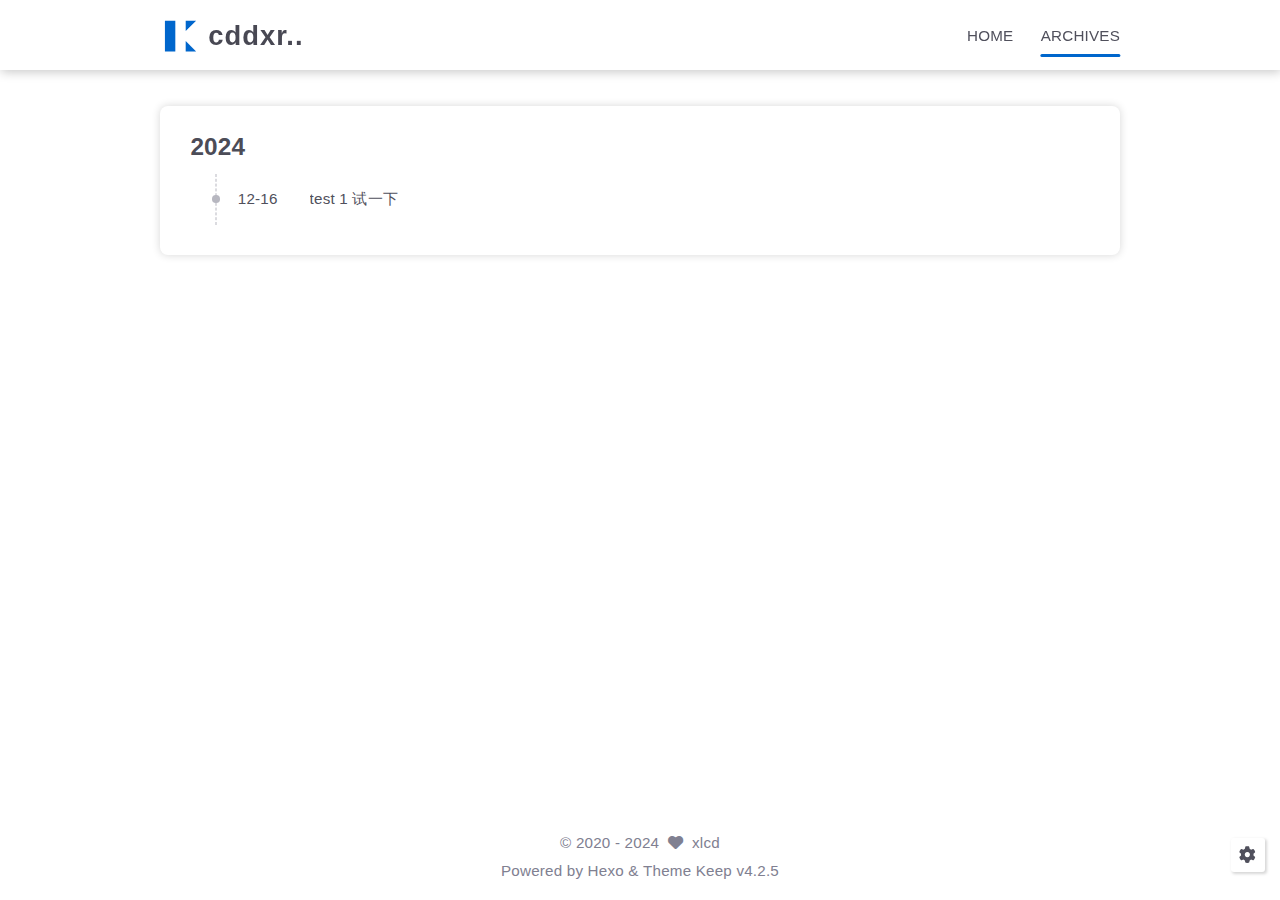
==== commit 4fe9189a: "Site updated: 2024-12-16 16:50:58" ====
--- a/archives/index.html
+++ b/archives/index.html
@@ -5,13 +5,13 @@
     <meta name="viewport" content="width=device-width, initial-scale=1, maximum-scale=1">
     <meta name="keywords" content="Hexo Theme Keep">
     <meta name="description" content="Hexo Theme Keep">
-    <meta name="author" content="Keep Team">
+    <meta name="author" content="xlcd">
     
     <title>
         
             Archive |
         
-        Keep Theme
+        cddxr..
     </title>
     
 <link rel="stylesheet" href="/css/style.css">
@@ -35,7 +35,7 @@
     <script class="keep-theme-configurations">
     const KEEP = window.KEEP || {}
     KEEP.hexo_config = {"hostname":"example.com","root":"/","language":"en"}
-    KEEP.theme_config = {"base_info":{"primary_color":"#0066cc","title":"Keep Theme","author":"Keep Team","avatar":"/images/avatar.svg","logo":"/images/logo.svg","favicon":"/images/logo.svg"},"menu":{"home":"/","archives":"/archives"},"first_screen":{"enable":false,"background_img":"/images/bg.svg","background_img_dark":"/images/bg.svg","description":"Keep writing and Keep loving.","hitokoto":false},"social_contact":{"enable":false,"links":{"github":null,"weixin":null,"qq":null,"weibo":null,"zhihu":null,"twitter":null,"x":null,"facebook":null,"email":null}},"scroll":{"progress_bar":false,"percent":false,"hide_header":true},"home":{"announcement":null,"category":false,"tag":false,"post_datetime":"updated"},"post":{"author_badge":{"enable":true,"level_badge":true,"custom_badge":["One","Two","Three"]},"word_count":{"wordcount":false,"min2read":false},"datetime_format":"YYYY-MM-DD HH:mm:ss","copyright_info":false,"share":false,"reward":{"enable":false,"img_link":null,"text":null,"icon":null}},"code_block":{"tools":{"enable":false,"style":"default"},"highlight_theme":"default"},"toc":{"enable":false,"number":false,"expand_all":false,"init_open":true,"layout":"right"},"website_count":{"busuanzi_count":{"enable":false,"site_uv":false,"site_pv":false,"page_pv":false}},"local_search":{"enable":false,"preload":false},"comment":{"enable":false,"use":"valine","valine":{"appid":null,"appkey":null,"server_urls":null,"placeholder":null},"gitalk":{"github_id":null,"github_admins":null,"repository":null,"client_id":null,"client_secret":null,"proxy":null},"twikoo":{"env_id":null,"region":null,"version":"1.6.39"},"waline":{"server_url":null,"reaction":false,"version":"3.3.2"},"giscus":{"repo":null,"repo_id":null,"category":"Announcements","category_id":null,"reactions_enabled":false},"artalk":{"server":null},"disqus":{"shortname":null}},"rss":{"enable":false},"lazyload":{"enable":false},"cdn":{"enable":false,"provider":"cdnjs"},"pjax":{"enable":false},"footer":{"since":2020,"word_count":false,"site_deploy":{"enable":false,"provider":"github","url":null},"record":{"enable":false,"list":[{"code":null,"link":null}]}},"inject":{"enable":false,"css":[null],"js":[null]},"root":"","source_data":{},"version":"4.2.5"}
+    KEEP.theme_config = {"base_info":{"primary_color":"#0066cc","title":"cddxr..","author":"xlcd","avatar":"/images/avatar.svg","logo":"/images/logo.svg","favicon":"/images/logo.svg"},"menu":{"home":"/","archives":"/archives"},"first_screen":{"enable":true,"background_img":"/images/bg.svg","background_img_dark":"/images/bg.svg","description":"HAVE A GOOD DAY 也请好好睡觉kk","hitokoto":false},"social_contact":{"enable":true,"links":{"github":null,"weixin":"WeChat","qq":null,"weibo":null,"zhihu":null,"twitter":null,"x":null,"facebook":null,"email":null}},"scroll":{"progress_bar":true,"percent":false,"hide_header":true},"home":{"announcement":null,"category":true,"tag":false,"post_datetime":"updated"},"post":{"author_badge":{"enable":true,"level_badge":true,"custom_badge":["One","Two","Three"]},"word_count":{"wordcount":true,"min2read":true},"datetime_format":"YYYY-MM-DD HH:mm:ss","copyright_info":false,"share":false,"reward":{"enable":false,"img_link":null,"text":null,"icon":null}},"code_block":{"tools":{"enable":false,"style":"default"},"highlight_theme":"default"},"toc":{"enable":true,"number":true,"expand_all":false,"init_open":true,"layout":"right"},"website_count":{"busuanzi_count":{"enable":true,"site_uv":false,"site_pv":false,"page_pv":false}},"local_search":{"enable":false,"preload":false},"comment":{"enable":false,"use":"valine","valine":{"appid":null,"appkey":null,"server_urls":null,"placeholder":null},"gitalk":{"github_id":null,"github_admins":null,"repository":null,"client_id":null,"client_secret":null,"proxy":null},"twikoo":{"env_id":null,"region":null,"version":"1.6.39"},"waline":{"server_url":null,"reaction":false,"version":"3.3.2"},"giscus":{"repo":null,"repo_id":null,"category":"Announcements","category_id":null,"reactions_enabled":false},"artalk":{"server":null},"disqus":{"shortname":null}},"rss":{"enable":false},"lazyload":{"enable":false},"cdn":{"enable":false,"provider":"cdnjs"},"pjax":{"enable":false},"footer":{"since":2020,"word_count":false,"site_deploy":{"enable":false,"provider":"github","url":null},"record":{"enable":false,"list":[{"code":null,"link":null}]}},"inject":{"enable":false,"css":[null],"js":[null]},"root":"","source_data":{},"version":"4.2.5"}
     KEEP.language_ago = {"second":"%s seconds ago","minute":"%s minutes ago","hour":"%s hours ago","day":"%s days ago","week":"%s weeks ago","month":"%s months ago","year":"%s years ago"}
     KEEP.language_code_block = {"copy":"Copy code","copied":"Copied","fold":"Fold code block","folded":"Folded"}
     KEEP.language_copy_copyright = {"copy":"Copy copyright info","copied":"Copied","title":"Original post title","author":"Original post author","link":"Original post link"}
@@ -46,6 +46,8 @@
 <body>
 <div class="progress-bar-container">
     
+        <span class="scroll-progress-bar"></span>
+    
 
     
 </div>
@@ -70,7 +72,7 @@
                 </a>
             
             <a class="site-name border-box" href="/">
-               Keep Theme
+               cddxr..
             </a>
         </div>
 
@@ -196,7 +198,7 @@
     <div class="copyright-info info-item">
     &copy;&nbsp;<span>2020</span>&nbsp;-&nbsp;2024
     
-            &nbsp;<i class="fas fa-heart icon-animate"></i>&nbsp;&nbsp;<a href="/">Keep Team</a>
+            &nbsp;<i class="fas fa-heart icon-animate"></i>&nbsp;&nbsp;<a href="/">xlcd</a>
         
     </div>
 
--- a/css/style.css
+++ b/css/style.css
@@ -2568,6 +2568,23 @@
   z-index: 1009;
   width: 100%;
 }
+.progress-bar-container .scroll-progress-bar {
+  position: absolute;
+  top: 0;
+  left: 0;
+  z-index: 1007;
+  width: 0;
+  height: var(--header-scroll-progress-bar-height);
+  background: var(--primary-color);
+  visibility: hidden;
+  transition-delay: 0s, 0s, 0s, 0s, 0s;
+  transition-timing-function: ease, ease, ease, ease, linear;
+  transition-duration: 0.2s, 0.2s, 0.2s, 0.2s, 0.1s;
+  transition-property: color, background, box-shadow, border-color, width;
+}
+.progress-bar-container .scroll-progress-bar.hide {
+  display: none !important;
+}
 .header-wrapper {
   display: flex;
   align-items: center;
@@ -2664,6 +2681,14 @@
     font-size: calc(var(--header-title-font-size) * 0.8);
   }
 }
+.is-home .header-wrapper .header-content .left .site-name {
+  color: var(--first-screen-header-font-color-light);
+  filter: brightness(92%);
+}
+.dark-mode .is-home .header-wrapper .header-content .left .site-name {
+  color: var(--first-screen-header-font-color-dark);
+  filter: brightness(106%);
+}
 .show-header-drawer .header-wrapper .header-content .left .site-name {
   color: var(--text-color-1) !important;
 }
@@ -2717,6 +2742,12 @@
   display: var(--header-menu-icon);
   margin-right: 0.1rem;
 }
+.is-home .header-wrapper .header-content .right .pc .menu-list .menu-item .menu-text-color {
+  color: var(--first-screen-header-font-color-light);
+}
+.dark-mode .is-home .header-wrapper .header-content .right .pc .menu-list .menu-item .menu-text-color {
+  color: var(--first-screen-header-font-color-dark);
+}
 .header-wrapper .header-content .right .pc .menu-list .menu-item.has-sub-menu::after {
   position: absolute;
   bottom: 0;
@@ -2842,6 +2873,26 @@
 .show-header-drawer .header-wrapper .header-content .right .mobile .menu-bar .menu-bar-middle::before,
 .show-header-drawer .header-wrapper .header-content .right .mobile .menu-bar .menu-bar-middle::after {
   background: var(--text-color-3) !important;
+}
+.is-home .header-wrapper .header-content .right .mobile .icon-item i {
+  color: var(--first-screen-header-font-color-light);
+}
+.is-home .header-wrapper .header-content .right .mobile .menu-bar .menu-bar-middle {
+  background: var(--first-screen-header-font-color-light);
+}
+.is-home .header-wrapper .header-content .right .mobile .menu-bar .menu-bar-middle::before,
+.is-home .header-wrapper .header-content .right .mobile .menu-bar .menu-bar-middle::after {
+  background: var(--first-screen-header-font-color-light);
+}
+.dark-mode .is-home .header-wrapper .header-content .right .mobile .icon-item i {
+  color: var(--first-screen-header-font-color-dark);
+}
+.dark-mode .is-home .header-wrapper .header-content .right .mobile .menu-bar .menu-bar-middle {
+  background: var(--first-screen-header-font-color-dark);
+}
+.dark-mode .is-home .header-wrapper .header-content .right .mobile .menu-bar .menu-bar-middle::before,
+.dark-mode .is-home .header-wrapper .header-content .right .mobile .menu-bar .menu-bar-middle::after {
+  background: var(--first-screen-header-font-color-dark);
 }
 .header-wrapper .header-drawer {
   position: absolute;
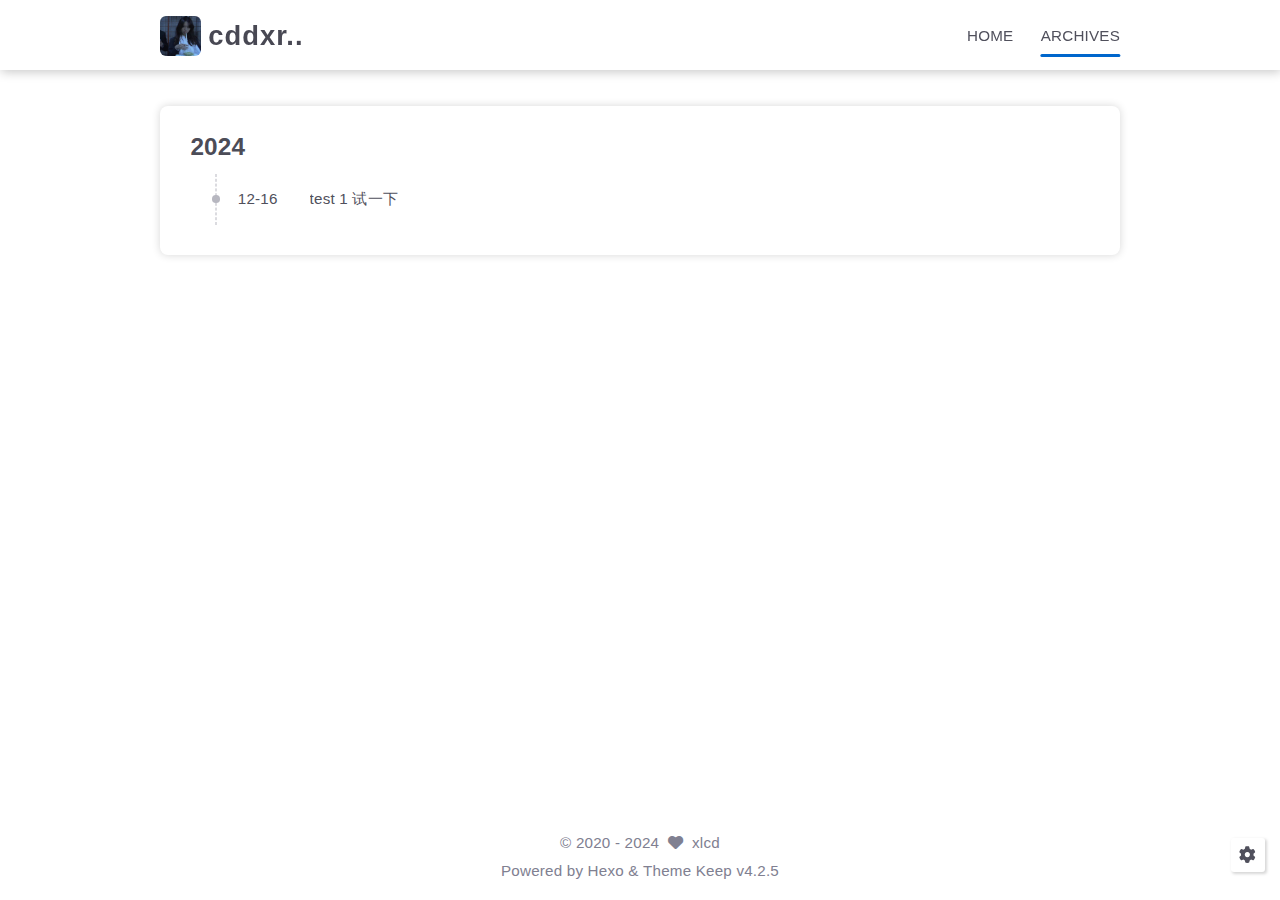
==== commit 44b4e5d8: "Site updated: 2024-12-16 17:06:10" ====
--- a/archives/index.html
+++ b/archives/index.html
@@ -17,7 +17,7 @@
 <link rel="stylesheet" href="/css/style.css">
 
     
-        <link rel="shortcut icon" href="/images/logo.svg">
+        <link rel="shortcut icon" href="/images/2.jpg">
     
     
 <link rel="stylesheet" href="/font/css/fontawesome.min.css">
@@ -35,7 +35,7 @@
     <script class="keep-theme-configurations">
     const KEEP = window.KEEP || {}
     KEEP.hexo_config = {"hostname":"example.com","root":"/","language":"en"}
-    KEEP.theme_config = {"base_info":{"primary_color":"#0066cc","title":"cddxr..","author":"xlcd","avatar":"/images/avatar.svg","logo":"/images/logo.svg","favicon":"/images/logo.svg"},"menu":{"home":"/","archives":"/archives"},"first_screen":{"enable":true,"background_img":"/images/bg.svg","background_img_dark":"/images/bg.svg","description":"HAVE A GOOD DAY 也请好好睡觉kk","hitokoto":false},"social_contact":{"enable":true,"links":{"github":null,"weixin":"WeChat","qq":null,"weibo":null,"zhihu":null,"twitter":null,"x":null,"facebook":null,"email":null}},"scroll":{"progress_bar":true,"percent":false,"hide_header":true},"home":{"announcement":null,"category":true,"tag":false,"post_datetime":"updated"},"post":{"author_badge":{"enable":true,"level_badge":true,"custom_badge":["One","Two","Three"]},"word_count":{"wordcount":true,"min2read":true},"datetime_format":"YYYY-MM-DD HH:mm:ss","copyright_info":false,"share":false,"reward":{"enable":false,"img_link":null,"text":null,"icon":null}},"code_block":{"tools":{"enable":false,"style":"default"},"highlight_theme":"default"},"toc":{"enable":true,"number":true,"expand_all":false,"init_open":true,"layout":"right"},"website_count":{"busuanzi_count":{"enable":true,"site_uv":false,"site_pv":false,"page_pv":false}},"local_search":{"enable":false,"preload":false},"comment":{"enable":false,"use":"valine","valine":{"appid":null,"appkey":null,"server_urls":null,"placeholder":null},"gitalk":{"github_id":null,"github_admins":null,"repository":null,"client_id":null,"client_secret":null,"proxy":null},"twikoo":{"env_id":null,"region":null,"version":"1.6.39"},"waline":{"server_url":null,"reaction":false,"version":"3.3.2"},"giscus":{"repo":null,"repo_id":null,"category":"Announcements","category_id":null,"reactions_enabled":false},"artalk":{"server":null},"disqus":{"shortname":null}},"rss":{"enable":false},"lazyload":{"enable":false},"cdn":{"enable":false,"provider":"cdnjs"},"pjax":{"enable":false},"footer":{"since":2020,"word_count":false,"site_deploy":{"enable":false,"provider":"github","url":null},"record":{"enable":false,"list":[{"code":null,"link":null}]}},"inject":{"enable":false,"css":[null],"js":[null]},"root":"","source_data":{},"version":"4.2.5"}
+    KEEP.theme_config = {"base_info":{"primary_color":"#0066cc","title":"cddxr..","author":"xlcd","avatar":"/images/avatar.svg","logo":"/images/2.jpg","favicon":"/images/2.jpg"},"menu":{"home":"/","archives":"/archives"},"first_screen":{"enable":true,"background_img":"/images/bg.svg","background_img_dark":"/images/bg.svg","description":"HAVE A GOOD DAY 也请好好睡觉kk","hitokoto":false},"social_contact":{"enable":true,"links":{"github":null,"weixin":"WeChat","qq":null,"weibo":null,"zhihu":null,"twitter":null,"x":null,"facebook":null,"email":null}},"scroll":{"progress_bar":true,"percent":false,"hide_header":true},"home":{"announcement":null,"category":true,"tag":false,"post_datetime":"updated"},"post":{"author_badge":{"enable":true,"level_badge":true,"custom_badge":["One","Two","Three"]},"word_count":{"wordcount":true,"min2read":true},"datetime_format":"YYYY-MM-DD HH:mm:ss","copyright_info":false,"share":false,"reward":{"enable":false,"img_link":null,"text":null,"icon":null}},"code_block":{"tools":{"enable":false,"style":"default"},"highlight_theme":"default"},"toc":{"enable":true,"number":true,"expand_all":false,"init_open":true,"layout":"right"},"website_count":{"busuanzi_count":{"enable":true,"site_uv":false,"site_pv":false,"page_pv":false}},"local_search":{"enable":false,"preload":false},"comment":{"enable":false,"use":"valine","valine":{"appid":null,"appkey":null,"server_urls":null,"placeholder":null},"gitalk":{"github_id":null,"github_admins":null,"repository":null,"client_id":null,"client_secret":null,"proxy":null},"twikoo":{"env_id":null,"region":null,"version":"1.6.39"},"waline":{"server_url":null,"reaction":false,"version":"3.3.2"},"giscus":{"repo":null,"repo_id":null,"category":"Announcements","category_id":null,"reactions_enabled":false},"artalk":{"server":null},"disqus":{"shortname":null}},"rss":{"enable":false},"lazyload":{"enable":false},"cdn":{"enable":false,"provider":"cdnjs"},"pjax":{"enable":false},"footer":{"since":2020,"word_count":false,"site_deploy":{"enable":false,"provider":"github","url":null},"record":{"enable":false,"list":[{"code":null,"link":null}]}},"inject":{"enable":false,"css":[null],"js":[null]},"root":"","source_data":{},"version":"4.2.5"}
     KEEP.language_ago = {"second":"%s seconds ago","minute":"%s minutes ago","hour":"%s hours ago","day":"%s days ago","week":"%s weeks ago","month":"%s months ago","year":"%s years ago"}
     KEEP.language_code_block = {"copy":"Copy code","copied":"Copied","fold":"Fold code block","folded":"Folded"}
     KEEP.language_copy_copyright = {"copy":"Copy copyright info","copied":"Copied","title":"Original post title","author":"Original post author","link":"Original post link"}
@@ -68,7 +68,7 @@
         <div class="left flex-start border-box">
             
                 <a class="logo-image border-box" href="/">
-                    <img src="/images/logo.svg">
+                    <img src="/images/2.jpg">
                 </a>
             
             <a class="site-name border-box" href="/">
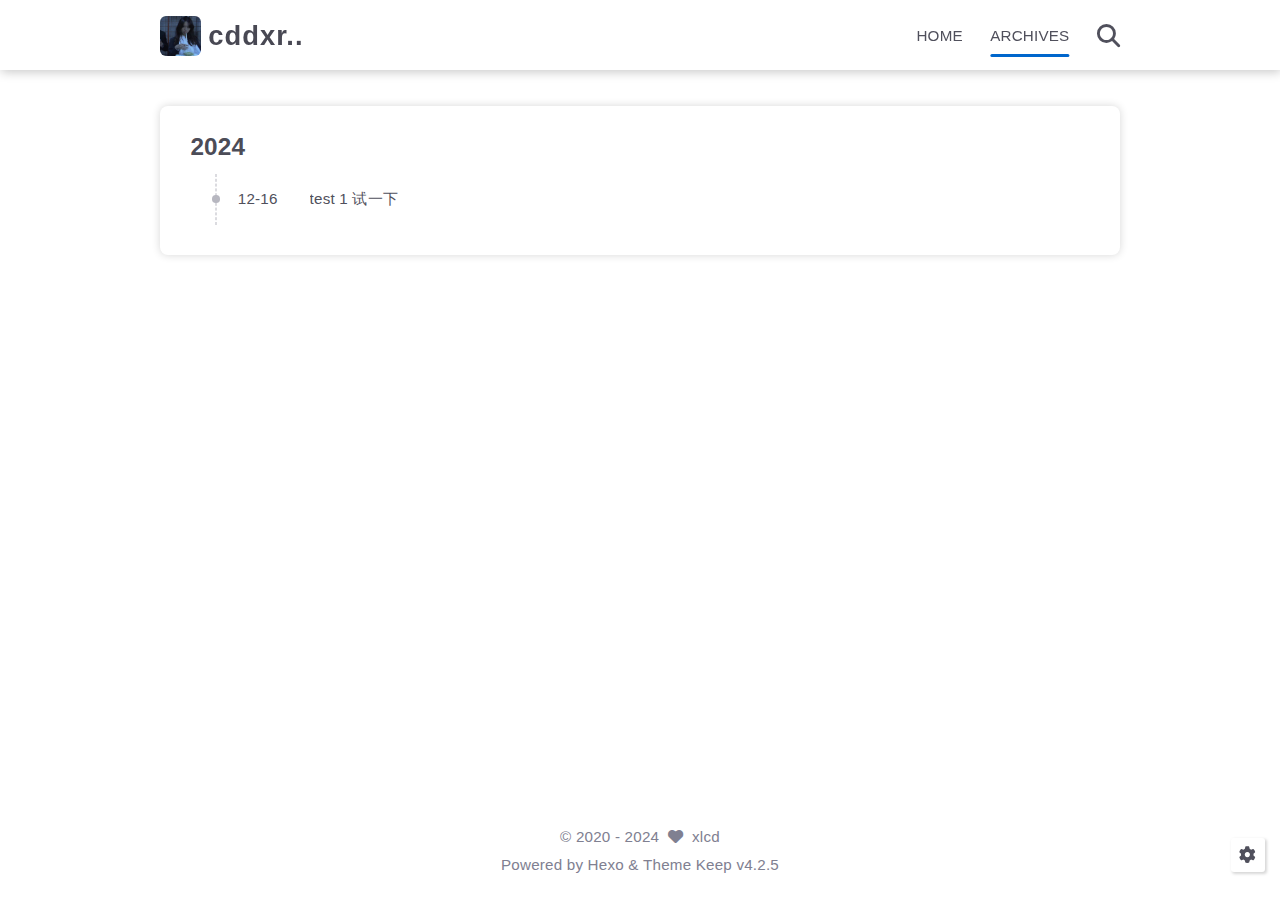
==== commit a8dfb5a9: "Site updated: 2024-12-16 17:28:11" ====
--- a/archives/index.html
+++ b/archives/index.html
@@ -35,7 +35,7 @@
     <script class="keep-theme-configurations">
     const KEEP = window.KEEP || {}
     KEEP.hexo_config = {"hostname":"example.com","root":"/","language":"en"}
-    KEEP.theme_config = {"base_info":{"primary_color":"#0066cc","title":"cddxr..","author":"xlcd","avatar":"/images/avatar.svg","logo":"/images/2.jpg","favicon":"/images/2.jpg"},"menu":{"home":"/","archives":"/archives"},"first_screen":{"enable":true,"background_img":"/images/bg.svg","background_img_dark":"/images/bg.svg","description":"HAVE A GOOD DAY 也请好好睡觉kk","hitokoto":false},"social_contact":{"enable":true,"links":{"github":null,"weixin":"WeChat","qq":null,"weibo":null,"zhihu":null,"twitter":null,"x":null,"facebook":null,"email":null}},"scroll":{"progress_bar":true,"percent":false,"hide_header":true},"home":{"announcement":null,"category":true,"tag":false,"post_datetime":"updated"},"post":{"author_badge":{"enable":true,"level_badge":true,"custom_badge":["One","Two","Three"]},"word_count":{"wordcount":true,"min2read":true},"datetime_format":"YYYY-MM-DD HH:mm:ss","copyright_info":false,"share":false,"reward":{"enable":false,"img_link":null,"text":null,"icon":null}},"code_block":{"tools":{"enable":false,"style":"default"},"highlight_theme":"default"},"toc":{"enable":true,"number":true,"expand_all":false,"init_open":true,"layout":"right"},"website_count":{"busuanzi_count":{"enable":true,"site_uv":false,"site_pv":false,"page_pv":false}},"local_search":{"enable":false,"preload":false},"comment":{"enable":false,"use":"valine","valine":{"appid":null,"appkey":null,"server_urls":null,"placeholder":null},"gitalk":{"github_id":null,"github_admins":null,"repository":null,"client_id":null,"client_secret":null,"proxy":null},"twikoo":{"env_id":null,"region":null,"version":"1.6.39"},"waline":{"server_url":null,"reaction":false,"version":"3.3.2"},"giscus":{"repo":null,"repo_id":null,"category":"Announcements","category_id":null,"reactions_enabled":false},"artalk":{"server":null},"disqus":{"shortname":null}},"rss":{"enable":false},"lazyload":{"enable":false},"cdn":{"enable":false,"provider":"cdnjs"},"pjax":{"enable":false},"footer":{"since":2020,"word_count":false,"site_deploy":{"enable":false,"provider":"github","url":null},"record":{"enable":false,"list":[{"code":null,"link":null}]}},"inject":{"enable":false,"css":[null],"js":[null]},"root":"","source_data":{},"version":"4.2.5"}
+    KEEP.theme_config = {"base_info":{"primary_color":"#0066cc","title":"cddxr..","author":"xlcd","avatar":"/images/2.jpg","logo":"/images/2.jpg","favicon":"/images/2.jpg"},"menu":{"home":"/","archives":"/archives"},"first_screen":{"enable":true,"background_img":"/images/bg.svg","background_img_dark":"/images/bg.svg","description":"HAVE A GOOD DAY 也请好好睡觉kk","hitokoto":false},"social_contact":{"enable":true,"links":{"github":null,"weixin":"towr120","qq":null,"weibo":null,"zhihu":null,"twitter":null,"x":null,"facebook":null,"email":null}},"scroll":{"progress_bar":true,"percent":false,"hide_header":true},"home":{"announcement":"这个页面无人问津....笑","category":true,"tag":true,"post_datetime":"updated"},"post":{"author_badge":{"enable":false,"level_badge":false,"custom_badge":["One","Two","Three"]},"word_count":{"wordcount":true,"min2read":false},"datetime_format":"YYYY-MM-DD HH:mm:ss","copyright_info":false,"share":false,"reward":{"enable":true,"img_link":"/images/3.jpg","text":"一分钱也是钱！","icon":null}},"code_block":{"tools":{"enable":false,"style":"default"},"highlight_theme":"default"},"toc":{"enable":true,"number":true,"expand_all":true,"init_open":true,"layout":"right"},"website_count":{"busuanzi_count":{"enable":true,"site_uv":true,"site_pv":true,"page_pv":true}},"local_search":{"enable":true,"preload":true},"comment":{"enable":false,"use":"valine","valine":{"appid":null,"appkey":null,"server_urls":null,"placeholder":null},"gitalk":{"github_id":null,"github_admins":null,"repository":null,"client_id":null,"client_secret":null,"proxy":null},"twikoo":{"env_id":null,"region":null,"version":"1.6.39"},"waline":{"server_url":null,"reaction":false,"version":"3.3.2"},"giscus":{"repo":null,"repo_id":null,"category":"Announcements","category_id":null,"reactions_enabled":false},"artalk":{"server":null},"disqus":{"shortname":null}},"rss":{"enable":false},"lazyload":{"enable":false},"cdn":{"enable":false,"provider":"cdnjs"},"pjax":{"enable":false},"footer":{"since":2020,"word_count":false,"site_deploy":{"enable":false,"provider":"github","url":null},"record":{"enable":false,"list":[{"code":null,"link":null}]}},"inject":{"enable":false,"css":[null],"js":[null]},"root":"","source_data":{},"version":"4.2.5"}
     KEEP.language_ago = {"second":"%s seconds ago","minute":"%s minutes ago","hour":"%s hours ago","day":"%s days ago","week":"%s weeks ago","month":"%s months ago","year":"%s years ago"}
     KEEP.language_code_block = {"copy":"Copy code","copied":"Copied","fold":"Fold code block","folded":"Folded"}
     KEEP.language_copy_copyright = {"copy":"Copy copyright info","copied":"Copied","title":"Original post title","author":"Original post author","link":"Original post link"}
@@ -101,9 +101,15 @@
                         </li>
                     
                     
+                        <li class="menu-item search search-popup-trigger">
+                            <i class="menu-text-color fas search fa-search"></i>
+                        </li>
+                    
                 </ul>
             </div>
             <div class="mobile border-box flex-start">
+                
+                    <div class="icon-item search search-popup-trigger"><i class="fas fa-search"></i></div>
                 
                 <div class="icon-item menu-bar">
                     <div class="menu-bar-middle"></div>
@@ -209,6 +215,24 @@
     
 
     
+        <div class="count-info info-item">
+            
+
+            
+                <span class="count-item border-box uv">
+                    <span class="item-type border-box">Unique Visitor</span>
+                    <span class="item-value border-box uv" id="busuanzi_value_site_uv"></span>
+                </span>
+            
+
+            
+                <span class="count-item border-box pv">
+                    <span class="item-type border-box">Page View</span>
+                    <span class="item-value border-box pv" id="busuanzi_value_site_pv"></span>
+                </span>
+            
+        </div>
+    
 
     
 </footer>
@@ -273,6 +297,35 @@
 
     <!-- local search -->
     
+        <div class="search-pop-overlay">
+    <div class="popup search-popup">
+        <div class="search-header">
+          <span class="search-input-field-pre">
+            <i class="fas fa-keyboard"></i>
+          </span>
+            <div class="search-input-container">
+                <input autocomplete="off"
+                       autocorrect="off"
+                       autocapitalize="off"
+                       placeholder="Search..."
+                       spellcheck="false"
+                       type="search"
+                       class="search-input"
+                >
+            </div>
+            <span class="close-popup-btn">
+                <i class="fas fa-times"></i>
+            </span>
+        </div>
+        <div id="search-result">
+            <div id="no-result">
+                <i class="fas fa-spinner fa-pulse fa-5x fa-fw"></i>
+            </div>
+        </div>
+    </div>
+</div>
+
+    
 
     <!-- tablet toc -->
     
@@ -301,6 +354,10 @@
 
 
 <!-- local search -->
+
+    
+<script src="/js/local-search.js"></script>
+
 
 
 <!-- lazyload -->
--- a/css/style.css
+++ b/css/style.css
@@ -2499,7 +2499,7 @@
 }
 .post-toc-wrap .post-toc .nav .nav-item .nav-child {
   padding-left: 1rem;
-  display: none;
+  display: block;
 }
 .comments-container {
   display: inline-block;
@@ -3750,6 +3750,85 @@
 .home-content-container {
   background: var(--background-color-1);
 }
+.home-content-container .website-announcement {
+  box-sizing: border-box;
+  margin-bottom: 1.8rem;
+  padding: 1rem;
+  background: var(--content-background-color);
+  border-radius: var(--box-border-radius);
+  box-shadow: 0 0 8px var(--shadow-color);
+  transition-delay: 0s, 0s, 0s, 0s, 0s;
+  transition-timing-function: ease, ease, ease, ease, linear;
+  transition-duration: 0.2s, 0.2s, 0.2s, 0.2s, 0.2s;
+  transition-property: color, background, box-shadow, border-color, transform;
+  display: flex;
+  align-items: center;
+  justify-content: space-between;
+  margin-top: -0.6rem;
+}
+.home-content-container .website-announcement:hover {
+  transform: scale(var(--home-post-hover-scale));
+  box-shadow: 0 0 12px var(--shadow-hover-color);
+}
+@media (max-width: 800px) {
+  .home-content-container .website-announcement {
+    margin-bottom: 1.44rem;
+    padding: 0.8rem;
+    border-radius: calc(var(--box-border-radius) * 0.8);
+  }
+}
+@media (max-width: 500px) {
+  .home-content-container .website-announcement {
+    margin-bottom: 1.08rem;
+    padding: 0.6rem;
+    border-radius: calc(var(--box-border-radius) * 0.6);
+  }
+}
+@media (max-width: 800px) {
+  .home-content-container .website-announcement {
+    margin-top: -0.4rem;
+  }
+}
+@media (max-width: 500px) {
+  .home-content-container .website-announcement {
+    margin-top: -0.2rem;
+  }
+  .home-content-container .website-announcement .announcement {
+    font-size: 0.9rem;
+  }
+  .home-content-container .website-announcement .icon {
+    font-size: 1rem !important;
+  }
+}
+.home-content-container .website-announcement .announcement {
+  width: 100%;
+  padding: 0 0.5rem;
+  color: var(--text-color-3);
+}
+.home-content-container .website-announcement .announcement p {
+  width: 100%;
+  overflow: hidden;
+  white-space: nowrap;
+  text-overflow: ellipsis;
+}
+.home-content-container .website-announcement .icon {
+  flex-shrink: 0;
+  padding: 0.2rem;
+  font-size: 1.2rem;
+}
+.home-content-container .website-announcement .icon.left {
+  color: var(--keep-danger-color);
+  font-size: 1.5rem;
+  transform-origin: left bottom;
+  animation: shake 1s ease infinite;
+}
+.home-content-container .website-announcement .icon.right {
+  color: var(--text-color-4);
+  cursor: pointer;
+}
+.home-content-container .website-announcement .icon.right:hover {
+  color: var(--text-color-3);
+}
 .home-content-container .home-post-list .home-post-item {
   position: relative;
   box-sizing: border-box;
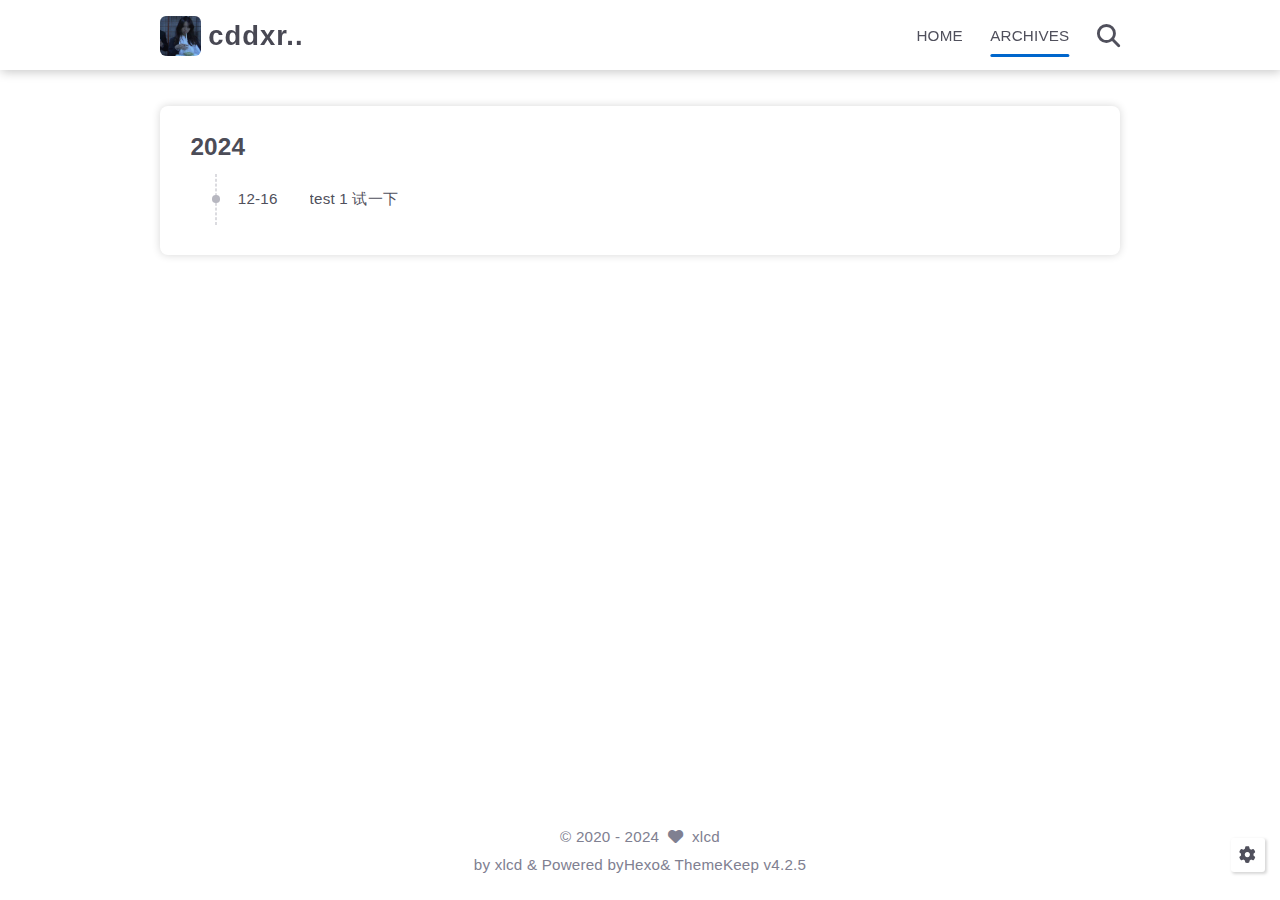
==== commit 1fa2e6f8: "Site updated: 2024-12-16 17:47:52" ====
--- a/archives/index.html
+++ b/archives/index.html
@@ -34,8 +34,8 @@
     
     <script class="keep-theme-configurations">
     const KEEP = window.KEEP || {}
-    KEEP.hexo_config = {"hostname":"example.com","root":"/","language":"en"}
-    KEEP.theme_config = {"base_info":{"primary_color":"#0066cc","title":"cddxr..","author":"xlcd","avatar":"/images/2.jpg","logo":"/images/2.jpg","favicon":"/images/2.jpg"},"menu":{"home":"/","archives":"/archives"},"first_screen":{"enable":true,"background_img":"/images/bg.svg","background_img_dark":"/images/bg.svg","description":"HAVE A GOOD DAY 也请好好睡觉kk","hitokoto":false},"social_contact":{"enable":true,"links":{"github":null,"weixin":"towr120","qq":null,"weibo":null,"zhihu":null,"twitter":null,"x":null,"facebook":null,"email":null}},"scroll":{"progress_bar":true,"percent":false,"hide_header":true},"home":{"announcement":"这个页面无人问津....笑","category":true,"tag":true,"post_datetime":"updated"},"post":{"author_badge":{"enable":false,"level_badge":false,"custom_badge":["One","Two","Three"]},"word_count":{"wordcount":true,"min2read":false},"datetime_format":"YYYY-MM-DD HH:mm:ss","copyright_info":false,"share":false,"reward":{"enable":true,"img_link":"/images/3.jpg","text":"一分钱也是钱！","icon":null}},"code_block":{"tools":{"enable":false,"style":"default"},"highlight_theme":"default"},"toc":{"enable":true,"number":true,"expand_all":true,"init_open":true,"layout":"right"},"website_count":{"busuanzi_count":{"enable":true,"site_uv":true,"site_pv":true,"page_pv":true}},"local_search":{"enable":true,"preload":true},"comment":{"enable":false,"use":"valine","valine":{"appid":null,"appkey":null,"server_urls":null,"placeholder":null},"gitalk":{"github_id":null,"github_admins":null,"repository":null,"client_id":null,"client_secret":null,"proxy":null},"twikoo":{"env_id":null,"region":null,"version":"1.6.39"},"waline":{"server_url":null,"reaction":false,"version":"3.3.2"},"giscus":{"repo":null,"repo_id":null,"category":"Announcements","category_id":null,"reactions_enabled":false},"artalk":{"server":null},"disqus":{"shortname":null}},"rss":{"enable":false},"lazyload":{"enable":false},"cdn":{"enable":false,"provider":"cdnjs"},"pjax":{"enable":false},"footer":{"since":2020,"word_count":false,"site_deploy":{"enable":false,"provider":"github","url":null},"record":{"enable":false,"list":[{"code":null,"link":null}]}},"inject":{"enable":false,"css":[null],"js":[null]},"root":"","source_data":{},"version":"4.2.5"}
+    KEEP.hexo_config = {"hostname":"example.com","root":"/","language":"en","path":"search.xml"}
+    KEEP.theme_config = {"base_info":{"primary_color":"#0066cc","title":"cddxr..","author":"xlcd","avatar":"/images/2.jpg","logo":"/images/2.jpg","favicon":"/images/2.jpg"},"menu":{"home":"/","archives":"/archives"},"first_screen":{"enable":true,"background_img":"/images/bg.svg","background_img_dark":"/images/bg.svg","description":"HAVE A GOOD DAY 也请好好睡觉kk","hitokoto":false},"social_contact":{"enable":true,"links":{"github":null,"weixin":null,"qq":null,"weibo":null,"zhihu":null,"twitter":null,"x":null,"facebook":null,"email":null,"towr120":null}},"scroll":{"progress_bar":true,"percent":false,"hide_header":true},"home":{"announcement":"这个页面无人问津....笑","category":true,"tag":true,"post_datetime":"updated"},"post":{"author_badge":{"enable":false,"level_badge":false,"custom_badge":["One","Two","Three"]},"word_count":{"wordcount":true,"min2read":false},"datetime_format":"YYYY-MM-DD HH:mm:ss","copyright_info":false,"share":false,"reward":{"enable":true,"img_link":"/images/3.jpg","text":"一分钱也是钱！","icon":null}},"code_block":{"tools":{"enable":false,"style":"default"},"highlight_theme":"default"},"toc":{"enable":true,"number":true,"expand_all":true,"init_open":true,"layout":"right"},"website_count":{"busuanzi_count":{"enable":true,"site_uv":true,"site_pv":true,"page_pv":true}},"local_search":{"enable":true,"preload":true},"comment":{"enable":false,"use":"valine","valine":{"appid":null,"appkey":null,"server_urls":null,"placeholder":null},"gitalk":{"github_id":null,"github_admins":null,"repository":null,"client_id":null,"client_secret":null,"proxy":null},"twikoo":{"env_id":null,"region":null,"version":"1.6.39"},"waline":{"server_url":null,"reaction":false,"version":"3.3.2"},"giscus":{"repo":null,"repo_id":null,"category":"Announcements","category_id":null,"reactions_enabled":false},"artalk":{"server":null},"disqus":{"shortname":null}},"rss":{"enable":false},"lazyload":{"enable":false},"cdn":{"enable":false,"provider":"cdnjs"},"pjax":{"enable":false},"footer":{"since":2020,"word_count":false,"site_deploy":{"enable":false,"provider":"github","url":null},"record":{"enable":false,"list":[{"code":null,"link":null}]}},"inject":{"enable":false,"css":[null],"js":[null]},"root":"","source_data":{},"version":"4.2.5"}
     KEEP.language_ago = {"second":"%s seconds ago","minute":"%s minutes ago","hour":"%s hours ago","day":"%s days ago","week":"%s weeks ago","month":"%s months ago","year":"%s years ago"}
     KEEP.language_code_block = {"copy":"Copy code","copied":"Copied","fold":"Fold code block","folded":"Folded"}
     KEEP.language_copy_copyright = {"copy":"Copy copyright info","copied":"Copied","title":"Original post title","author":"Original post author","link":"Original post link"}
@@ -209,7 +209,7 @@
     </div>
 
     <div class="theme-info info-item">
-        Powered by&nbsp;<a target="_blank" href="https://hexo.io">Hexo</a>&nbsp;&&nbsp;Theme&nbsp;<a class="keep-version" target="_blank" href="https://github.com/XPoet/hexo-theme-keep">Keep</a>
+          by xlcd & Powered by <a target="_blank" href="https://hexo.io">Hexo</a> & Theme <a class="keep-version" target="_blank" href="https://github.com/XPoet/hexo-theme-keep">Keep</a>
     </div>
 
     
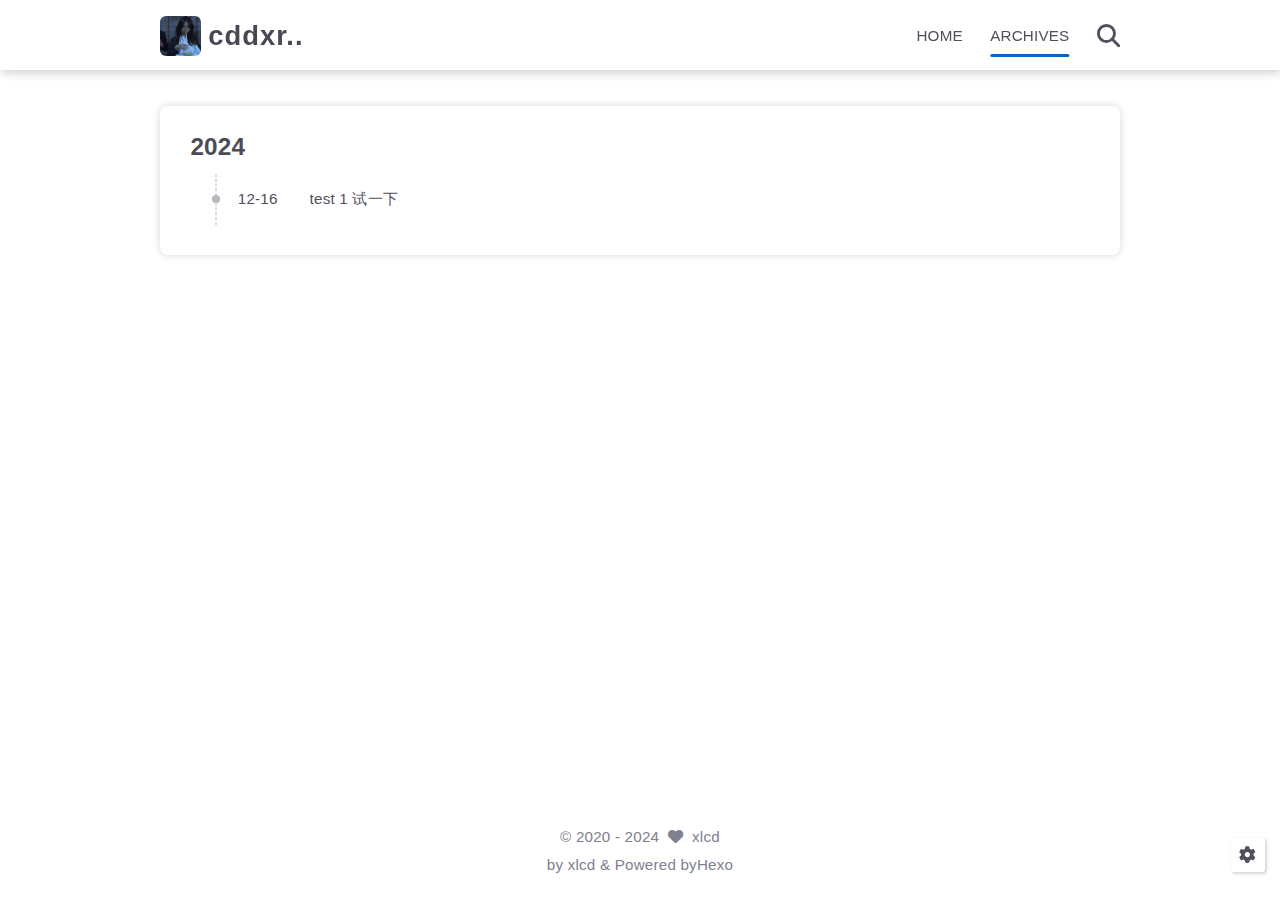
==== commit 113e9042: "Site updated: 2024-12-16 17:50:25" ====
--- a/archives/index.html
+++ b/archives/index.html
@@ -209,7 +209,7 @@
     </div>
 
     <div class="theme-info info-item">
-          by xlcd & Powered by <a target="_blank" href="https://hexo.io">Hexo</a> & Theme <a class="keep-version" target="_blank" href="https://github.com/XPoet/hexo-theme-keep">Keep</a>
+          by xlcd & Powered by <a target="_blank" href="https://hexo.io">Hexo</a> 
     </div>
 
     
